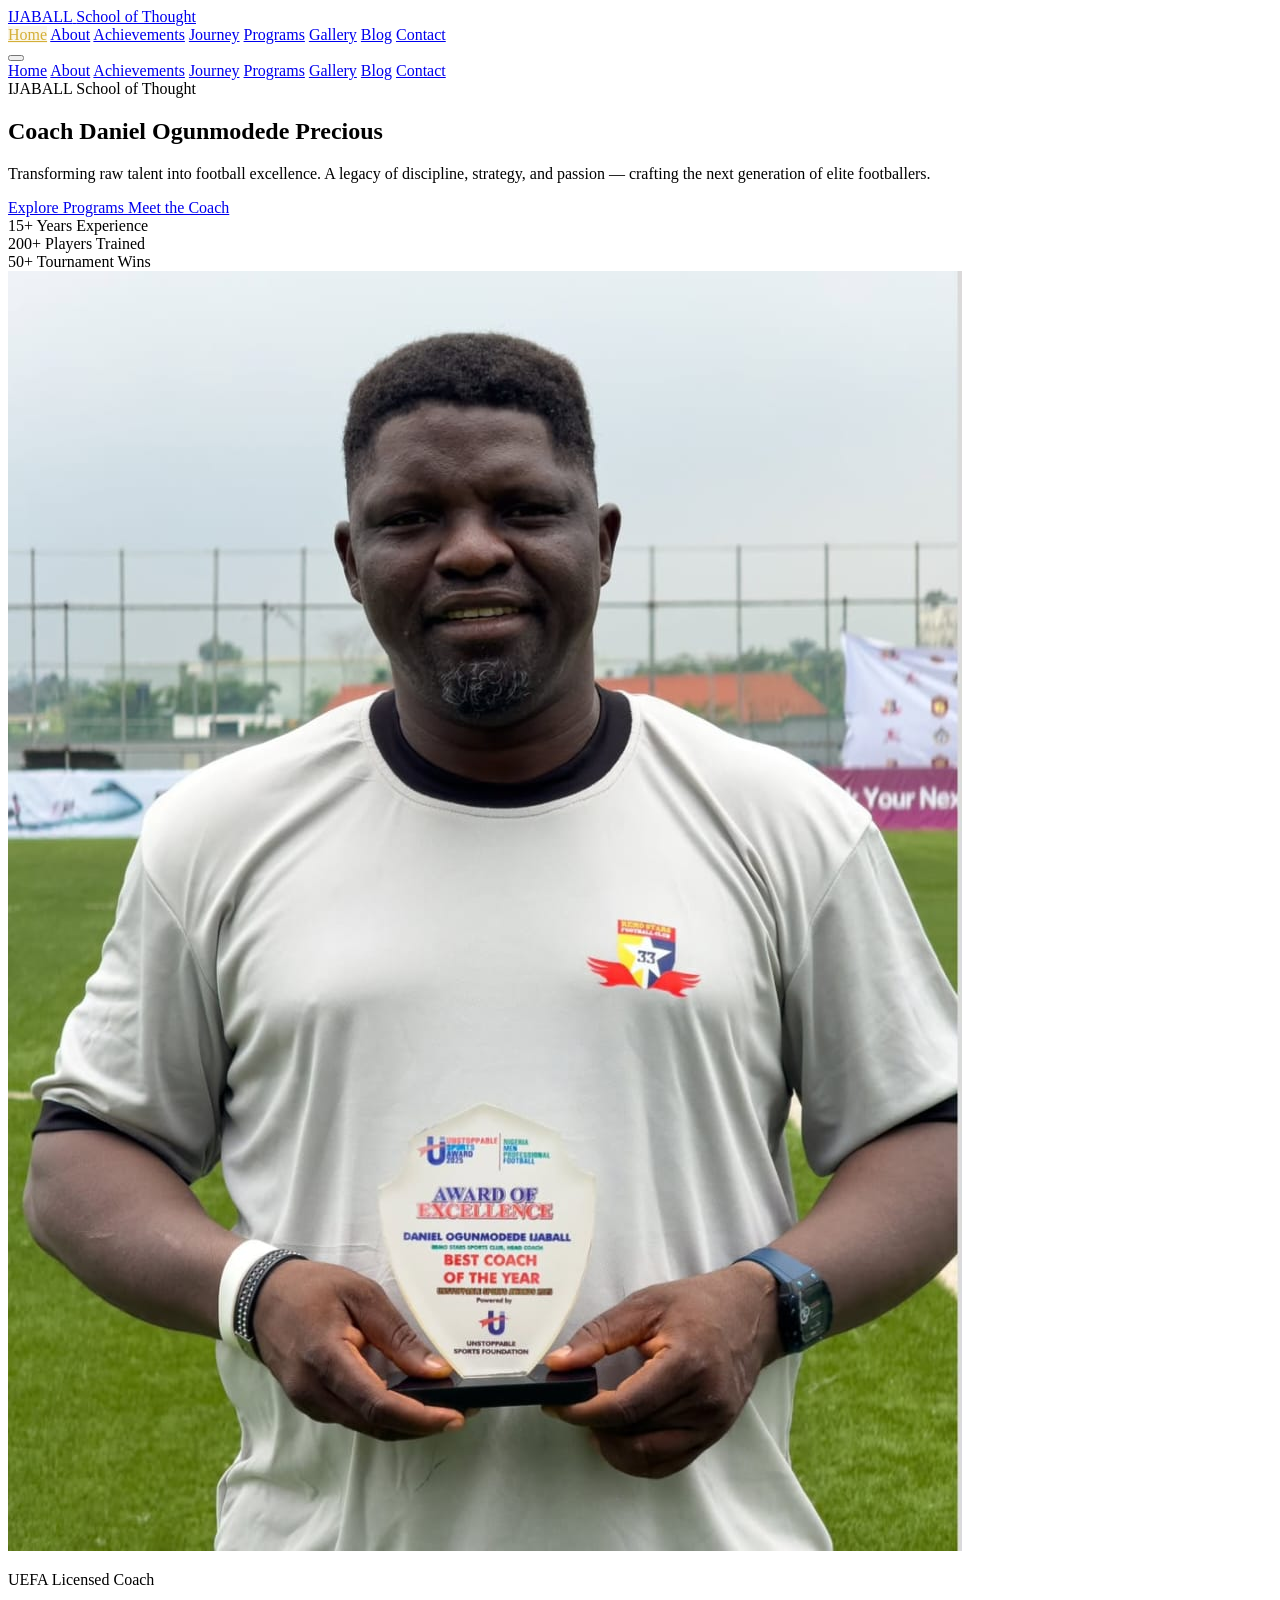
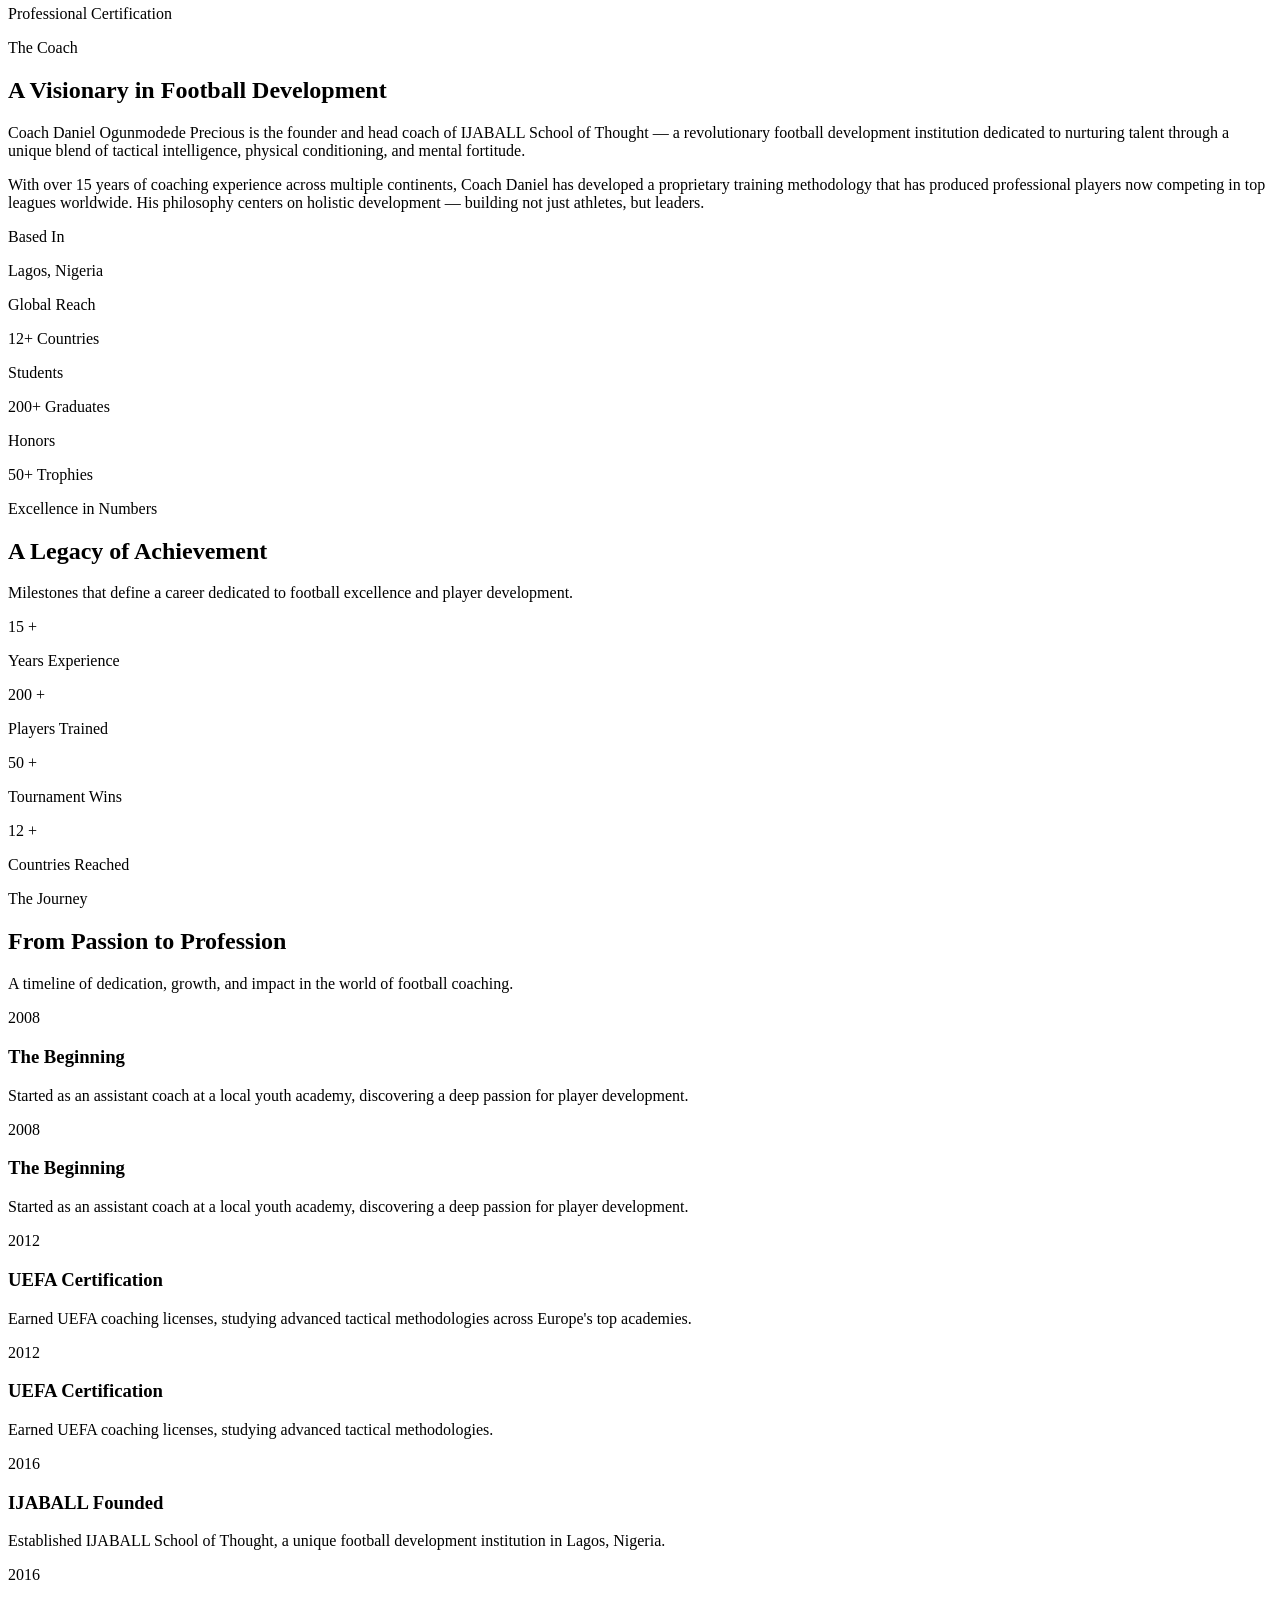
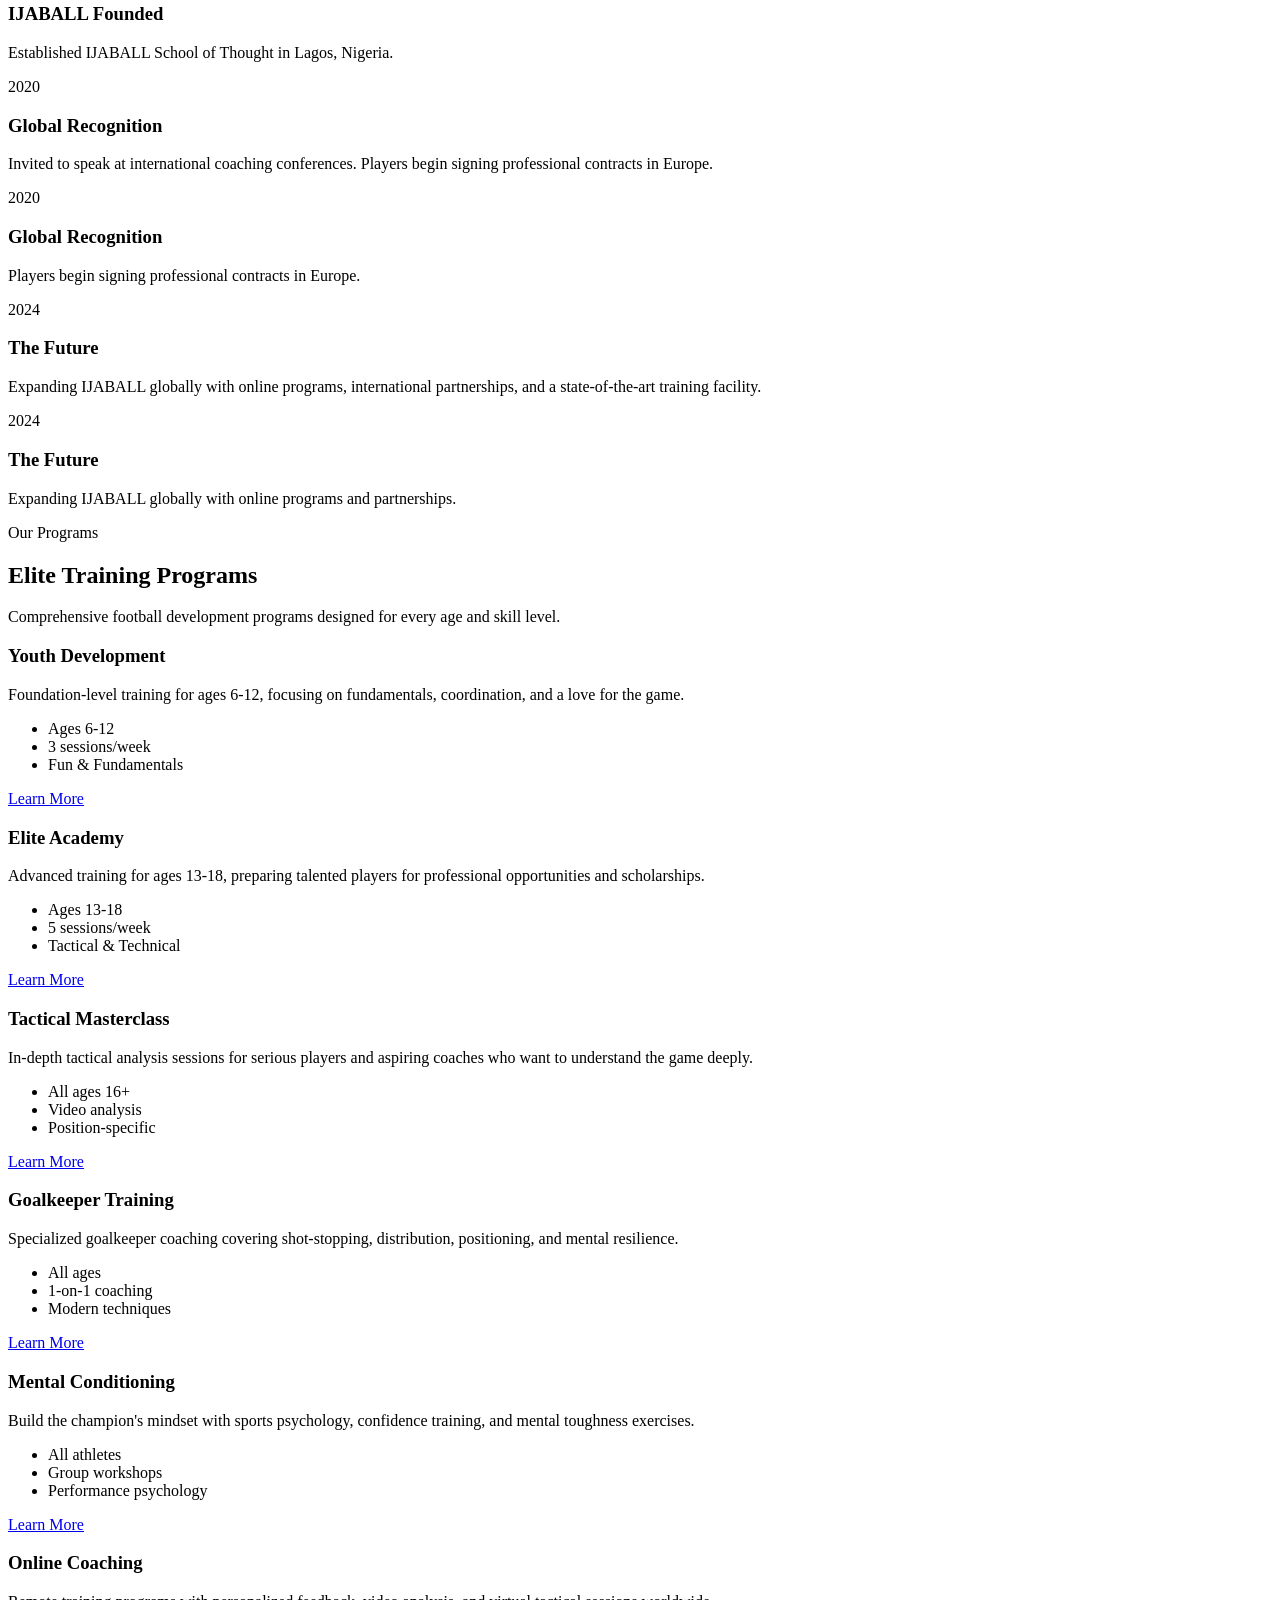
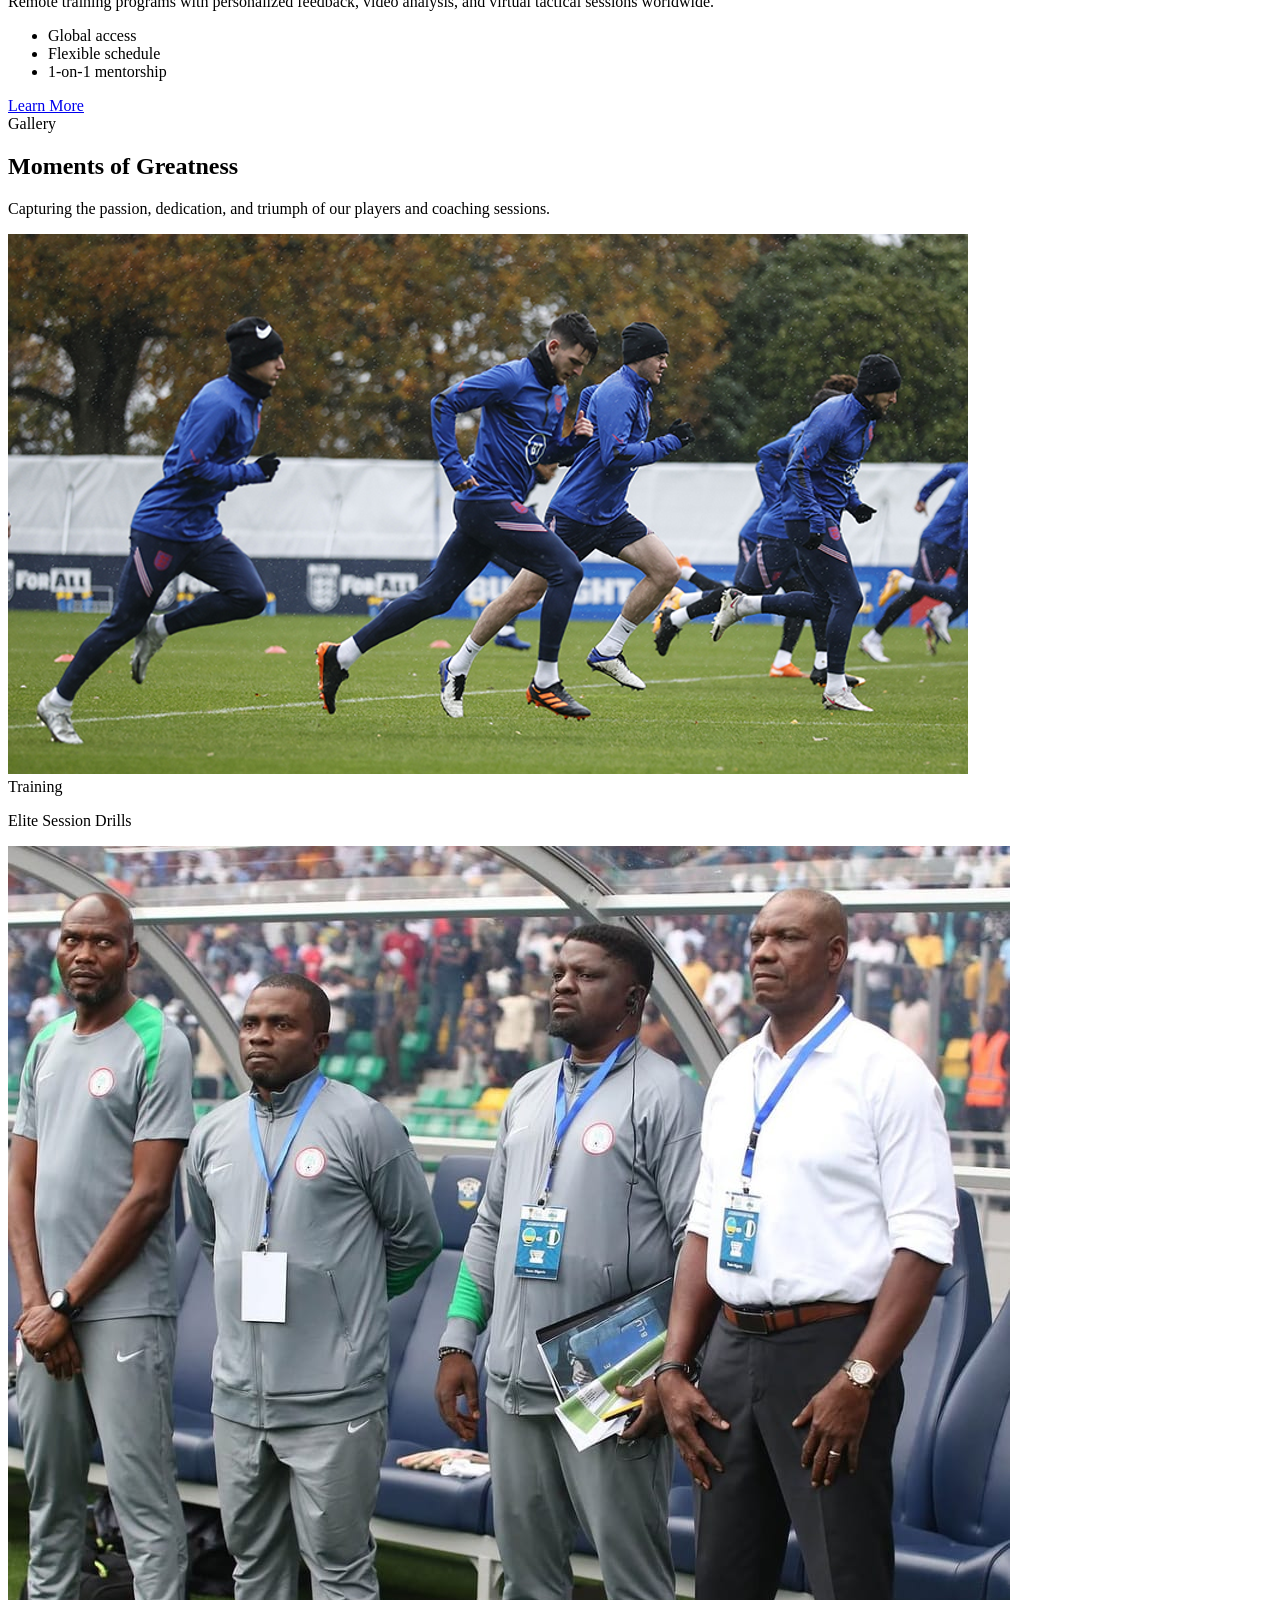
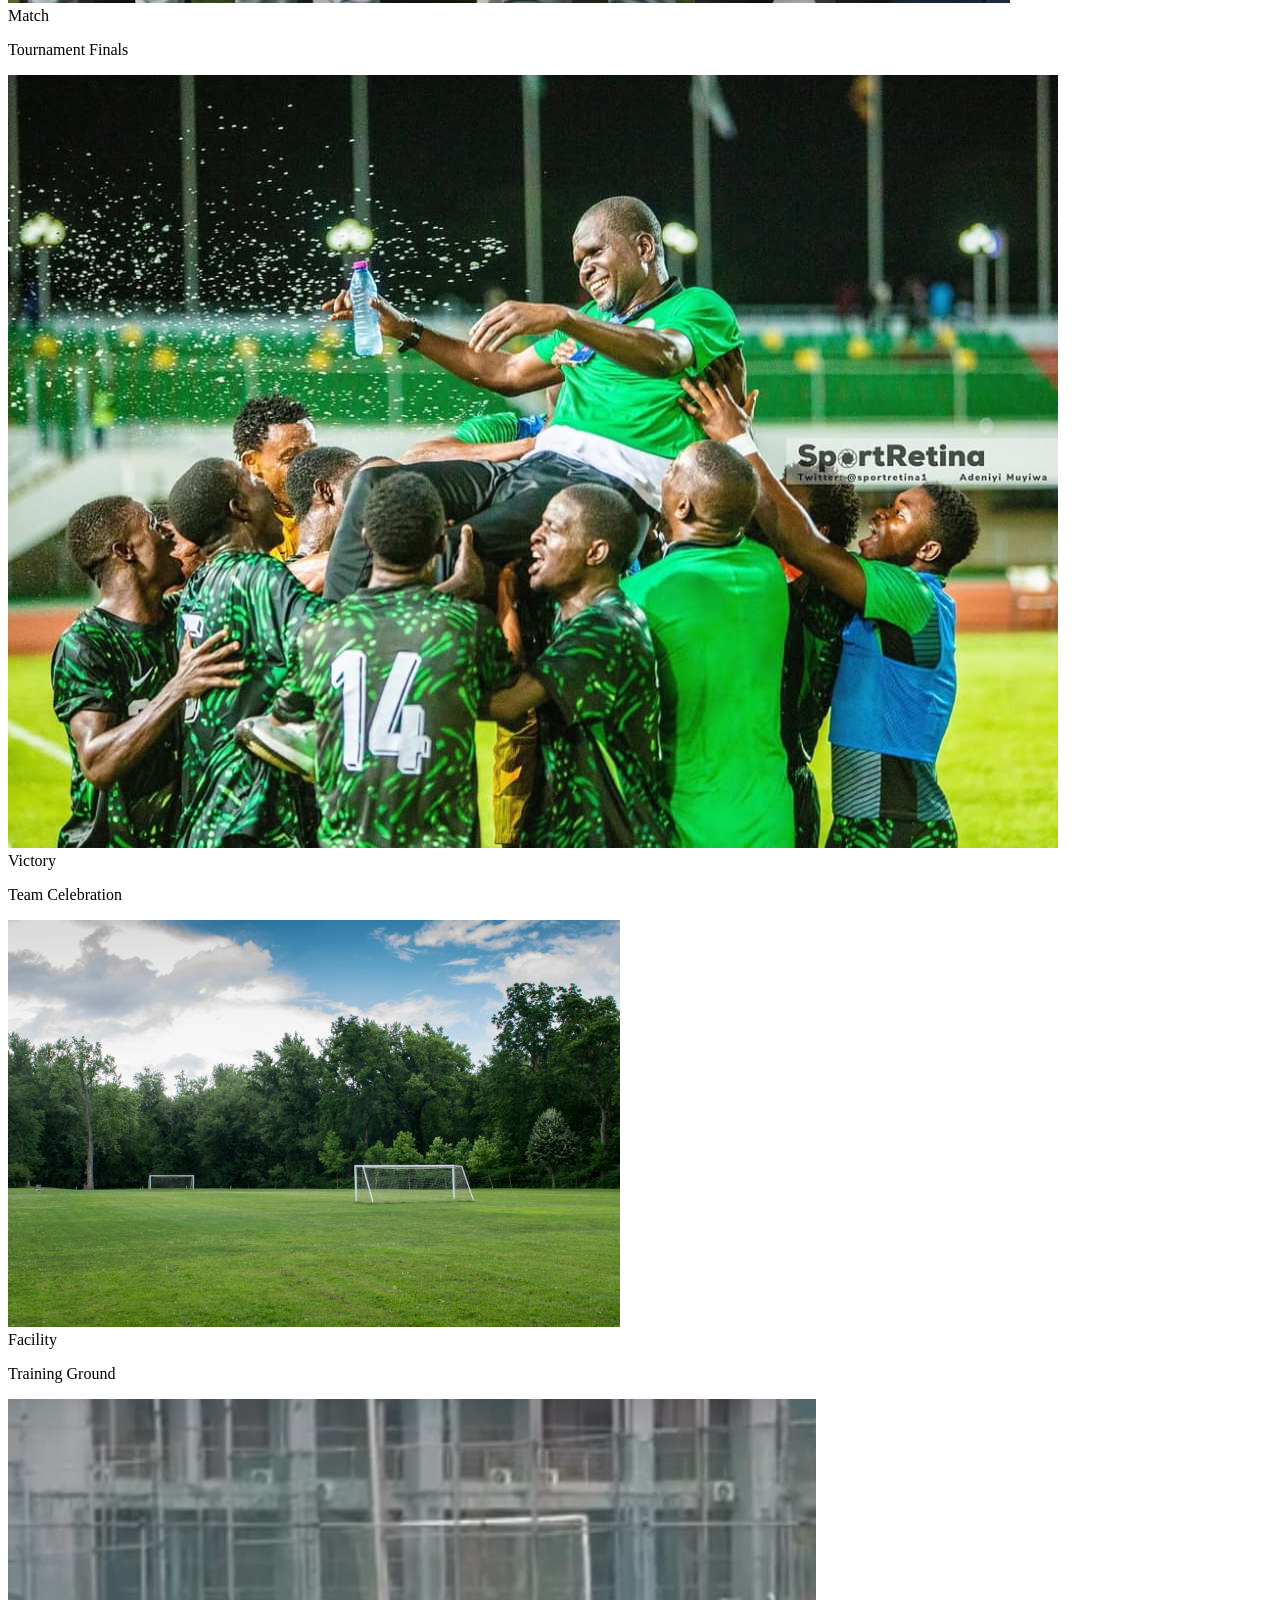
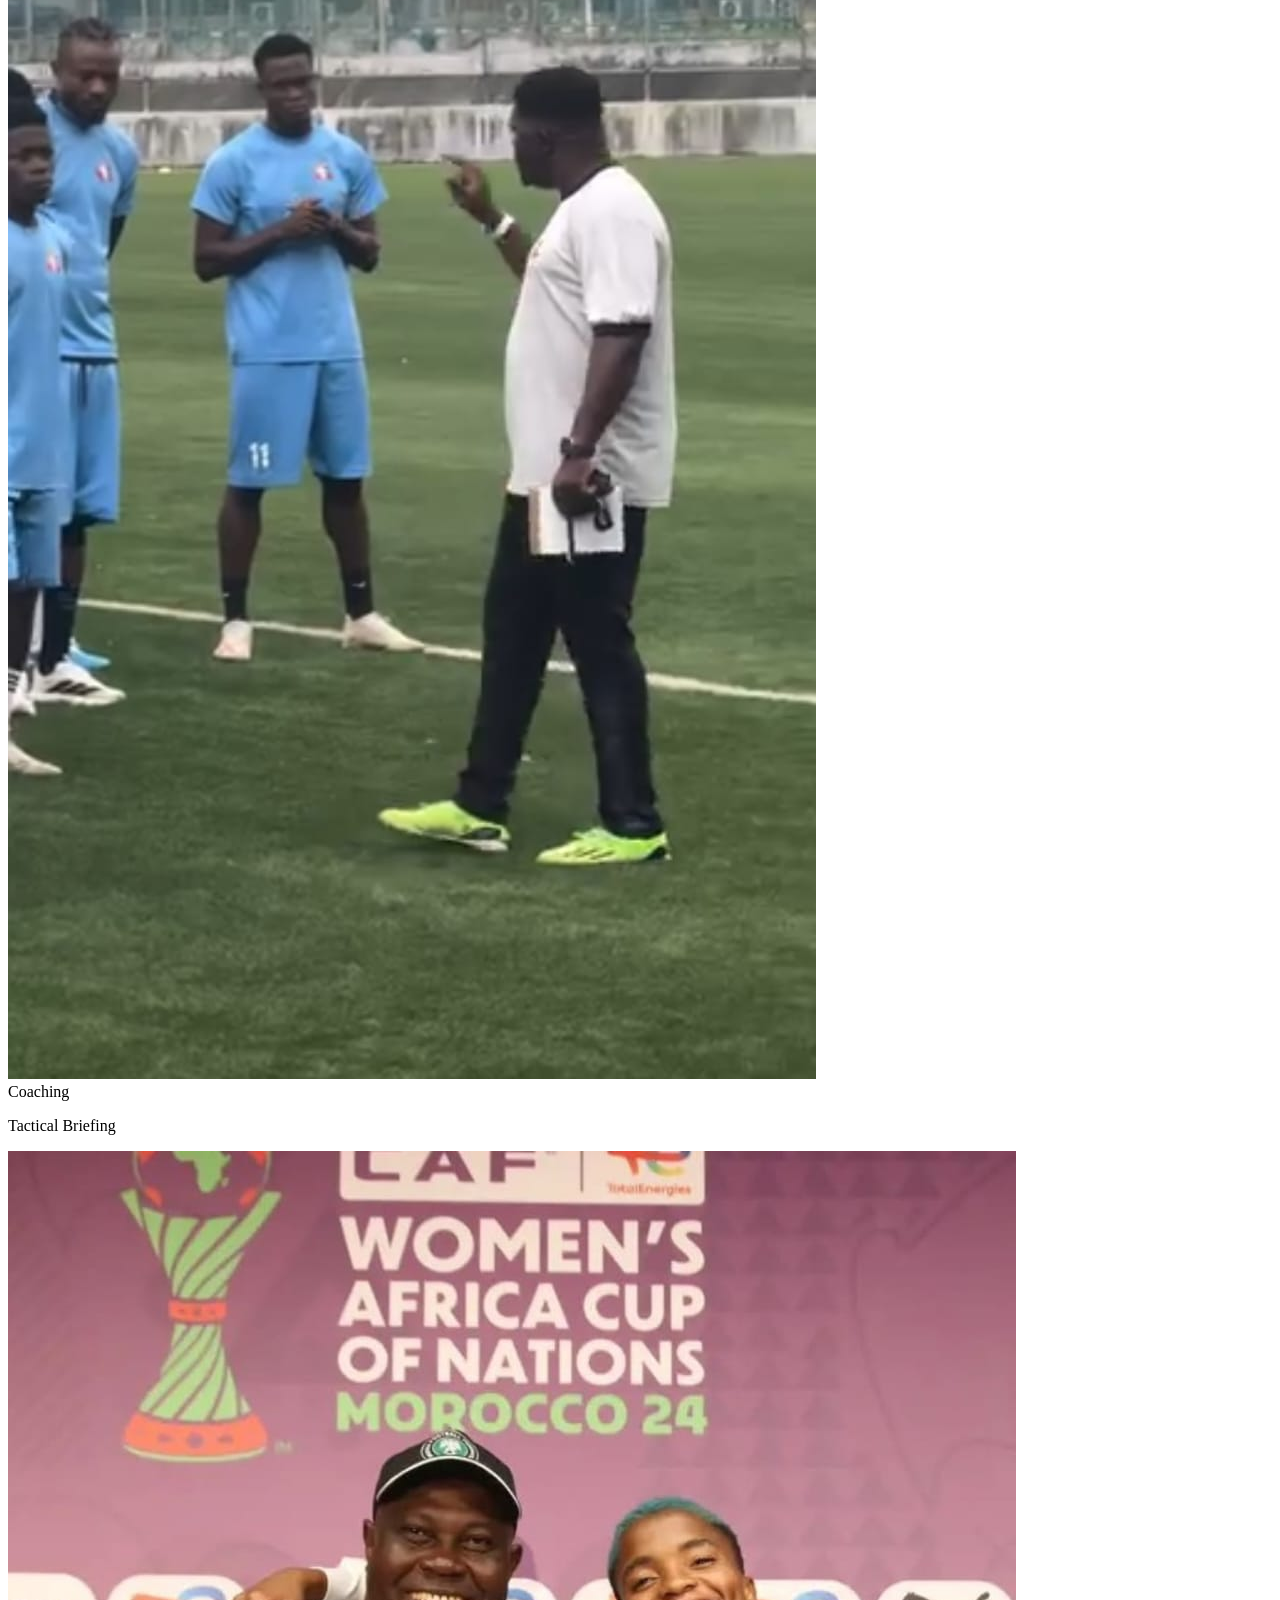
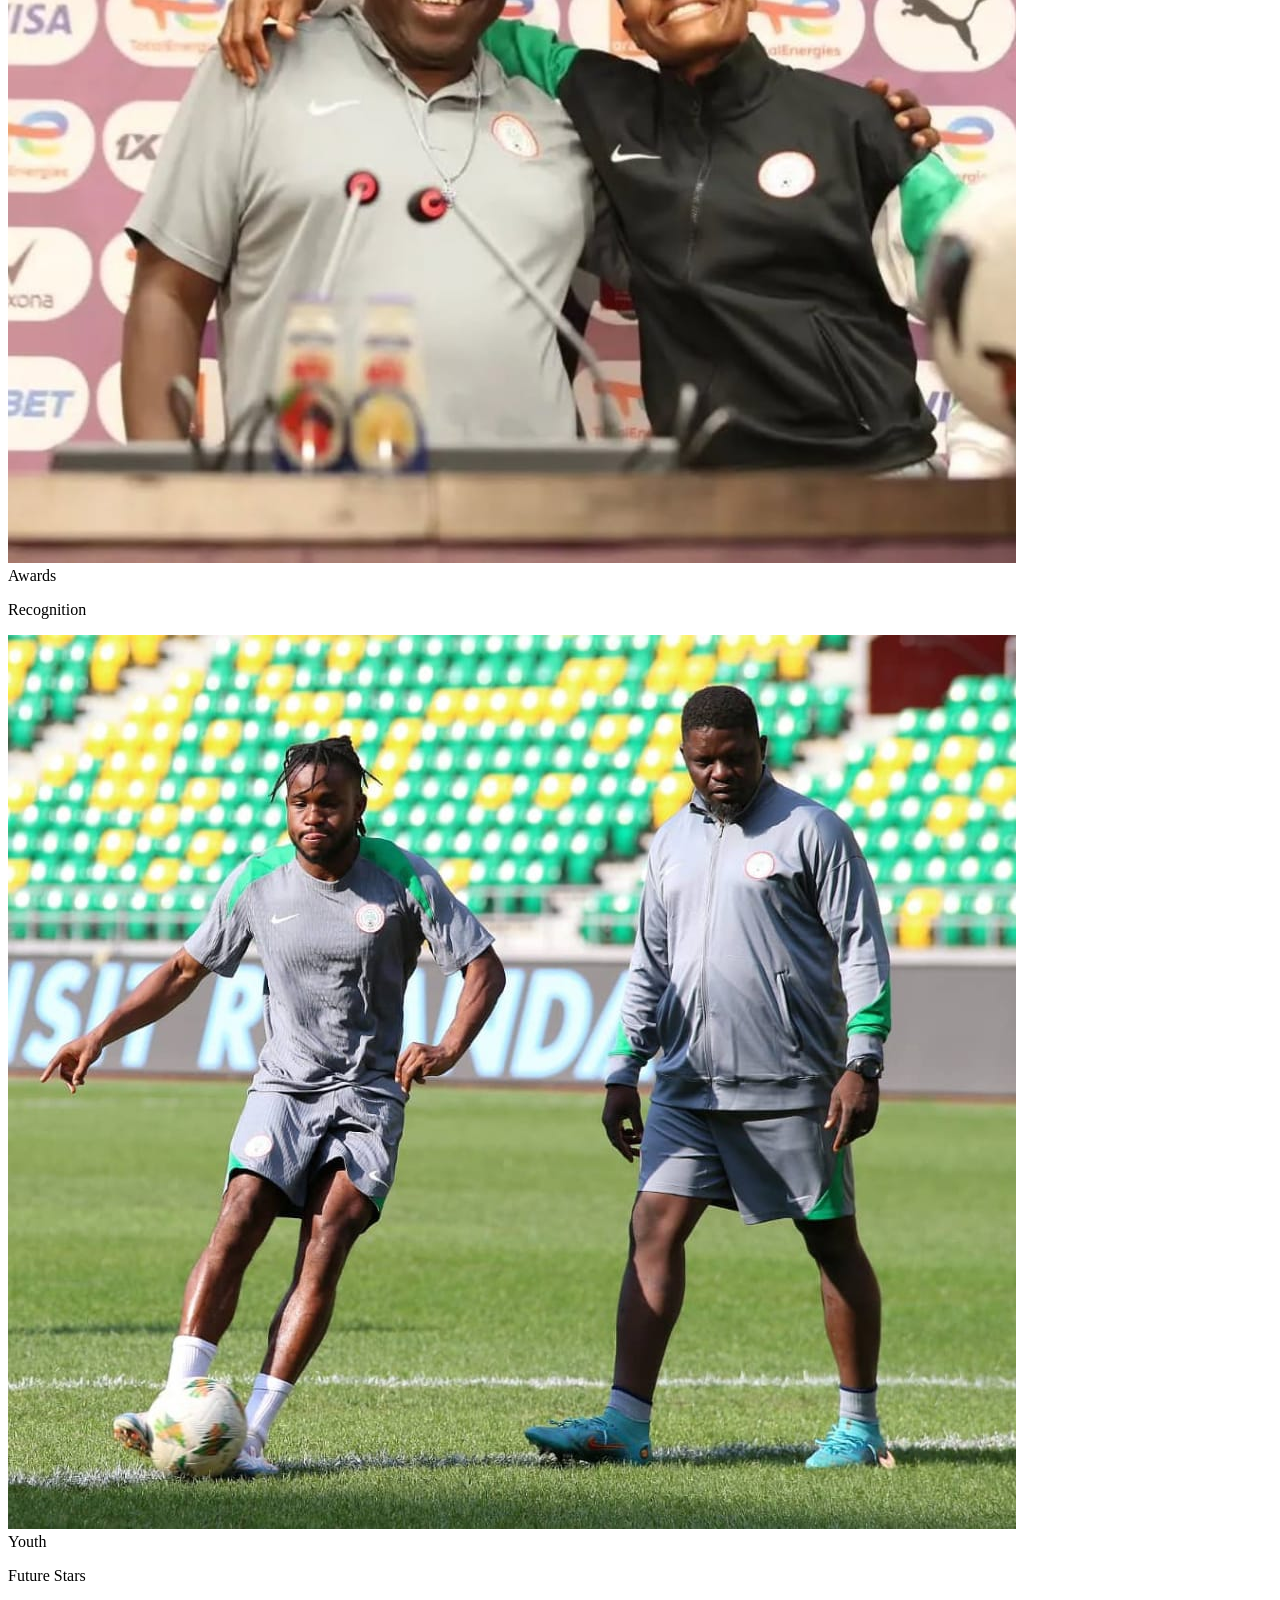
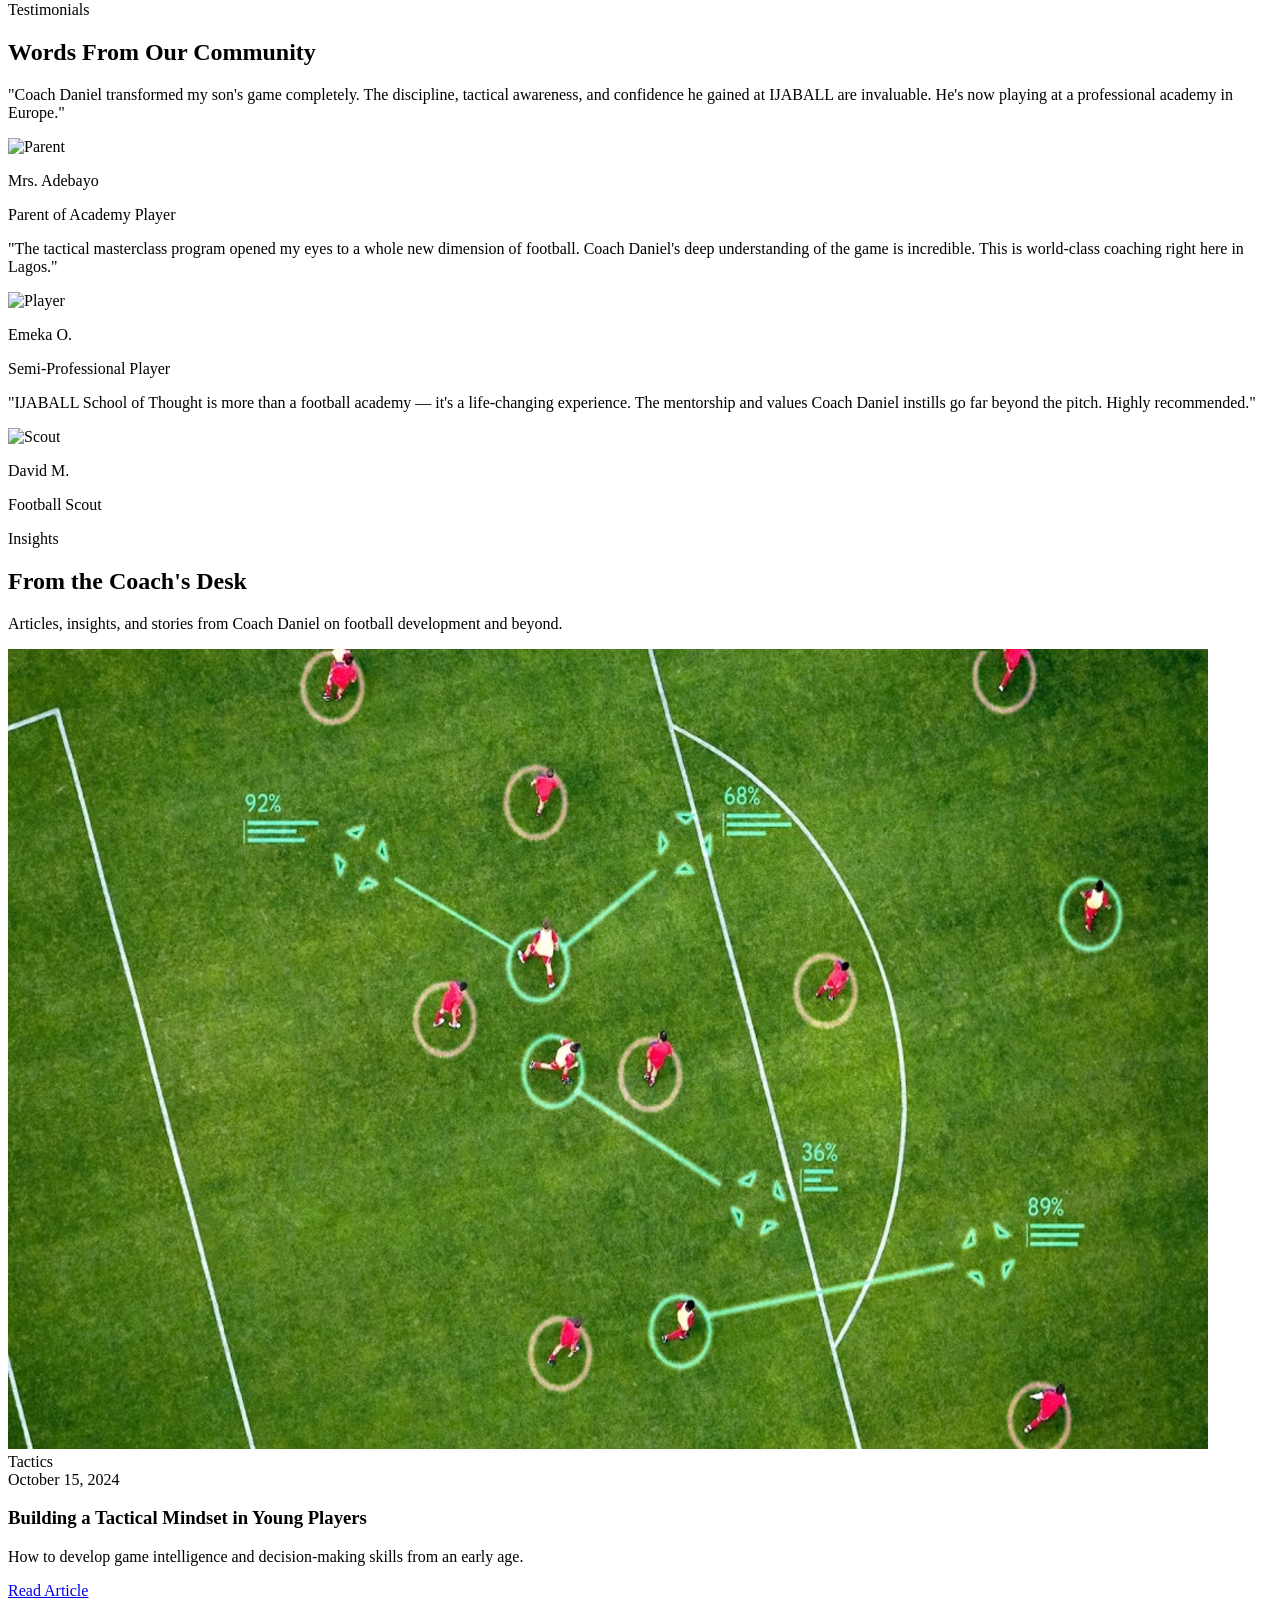
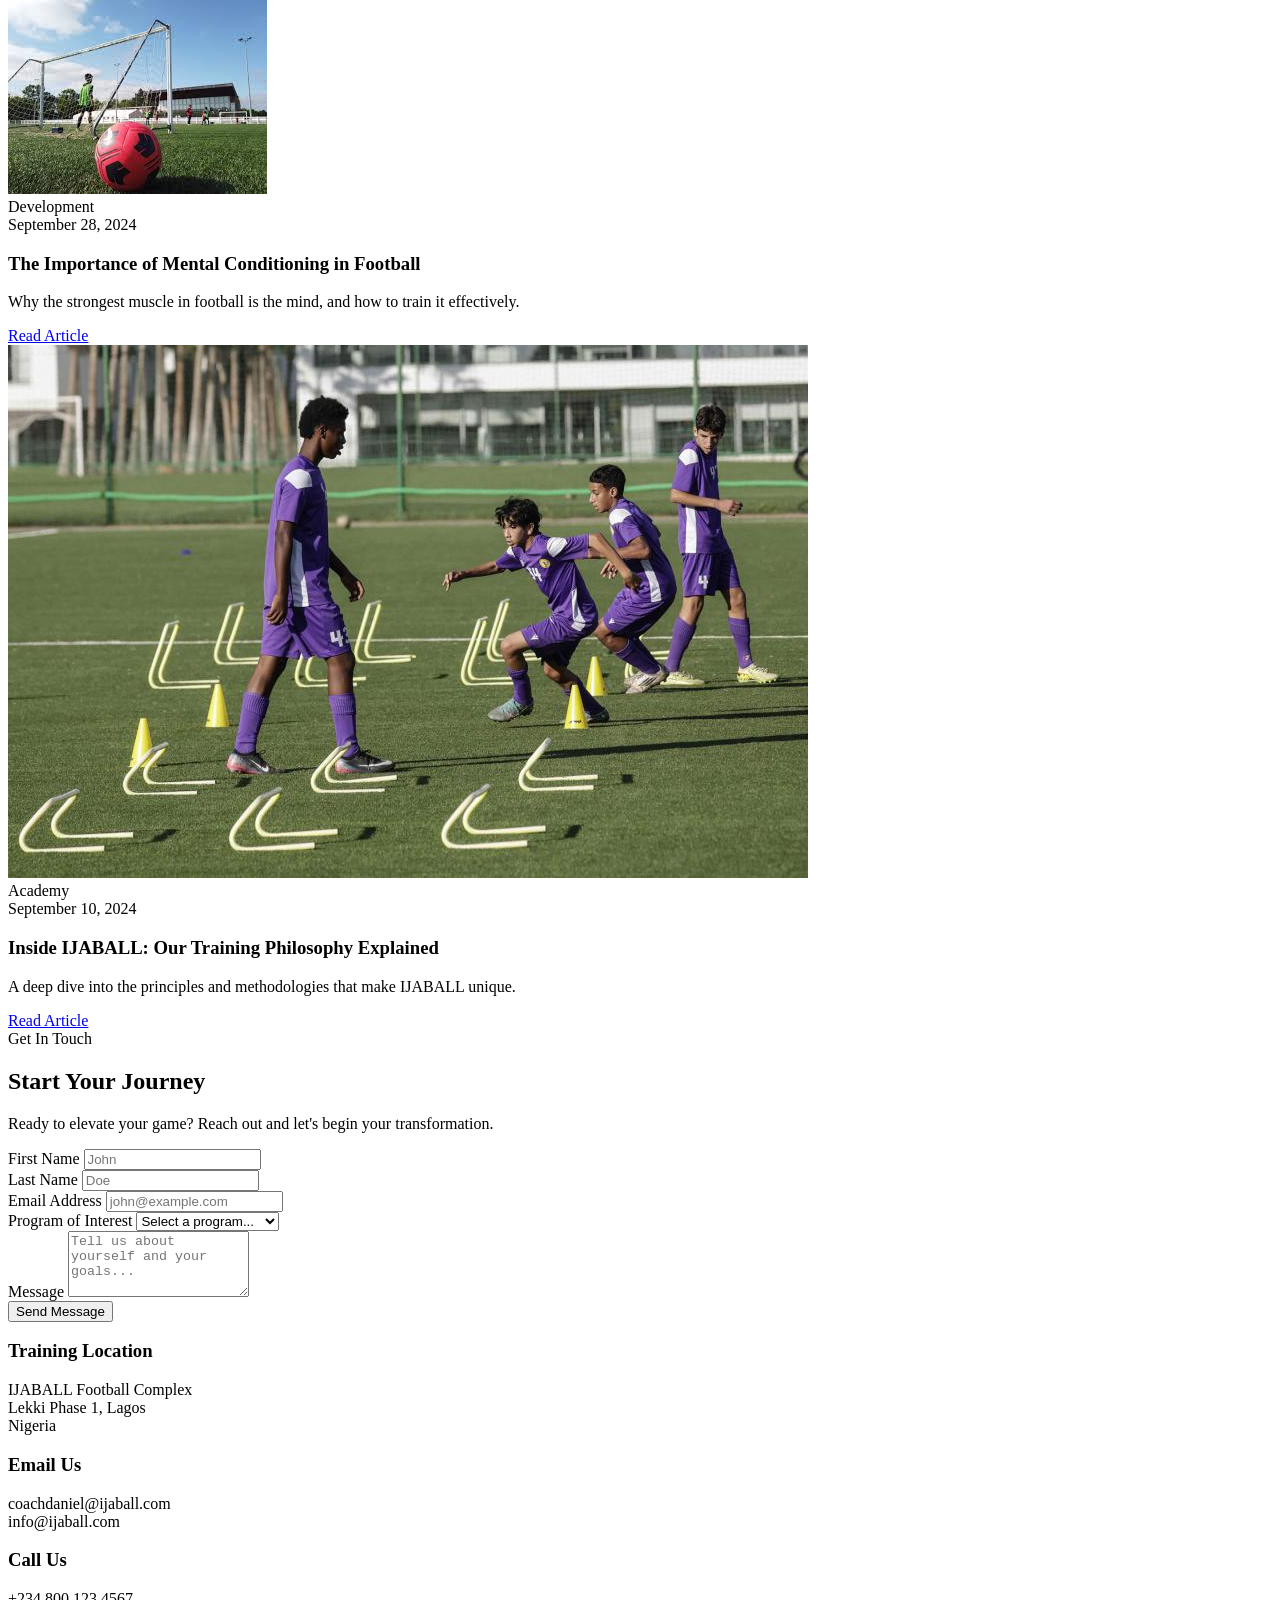
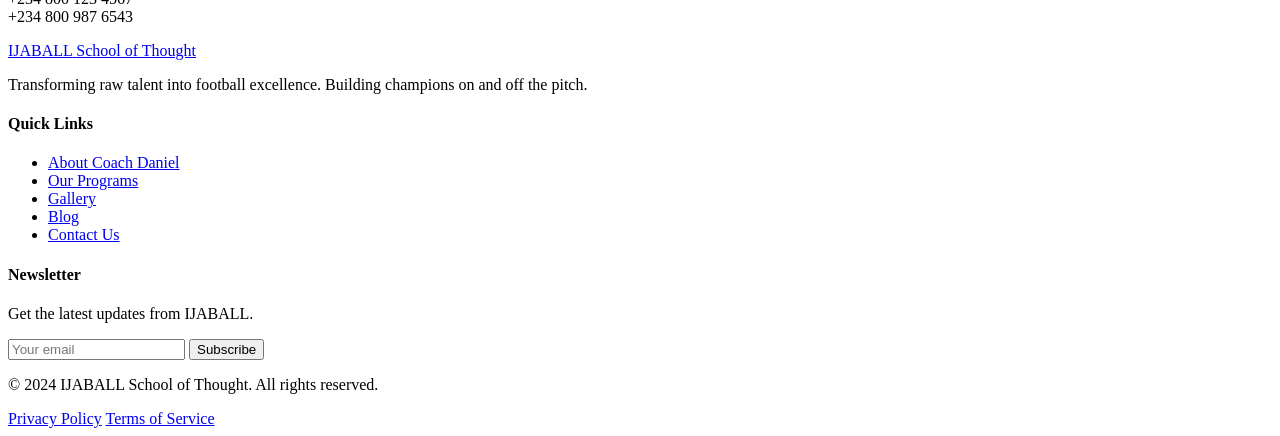
==== index.html @ 3d9184a2 "Initial commit" ====
<!DOCTYPE html>
<html lang="en" class="scroll-smooth">
<head>
    <meta charset="UTF-8">
    <meta name="viewport" content="width=device-width, initial-scale=1.0">
    <title>Coach Daniel Ogunmodede Precious | IJABALL School of Thought</title>
    <meta name="description" content="Premium football coaching by Coach Daniel Ogunmodede Precious. Join IJABALL School of Thought for world-class football development programs.">

    <!-- Google Fonts -->
    <link rel="preconnect" href="https://fonts.googleapis.com">
    <link rel="preconnect" href="https://fonts.gstatic.com" crossorigin>
    <link href="https://fonts.googleapis.com/css2?family=Inter:wght@300;400;500;600;700;800;900&family=Montserrat:wght@400;500;600;700;800;900&family=Playfair+Display:ital,wght@0,400;0,700;0,900;1,400&display=swap" rel="stylesheet">

    <!-- Tailwind CSS -->
    <script src="https://cdn.tailwindcss.com"></script>
    <script>
        tailwind.config = {
            theme: {
                extend: {
                    fontFamily: {
                        'sans': ['Inter', 'system-ui', 'sans-serif'],
                        'heading': ['Montserrat', 'sans-serif'],
                        'display': ['Playfair Display', 'serif'],
                    },
                    colors: {
                        'gold': '#D4AF37',
                        'gold-light': '#E8C84A',
                        'gold-dark': '#B8960C',
                        'emerald': {
                            450: '#34D399',
                        },
                    },
                }
            }
        }
    </script>

    <!-- Custom CSS -->
    <link rel="stylesheet" href="style.css">

    <!-- Lucide Icons -->
    <script src="https://unpkg.com/lucide@latest"></script>
</head>
<body class="bg-[#0a0a0a] text-white font-sans antialiased overflow-x-hidden">

    <!-- ==================== NAVIGATION ==================== -->
    <nav id="navbar" class="fixed top-0 left-0 right-0 z-50 transition-all duration-500 py-4 px-4 md:px-8">
        <div class="max-w-7xl mx-auto flex items-center justify-between">
            <!-- Logo -->
            <a href="#hero" class="flex items-center gap-3 group">
                <div class="w-10 h-10 bg-gradient-to-br from-[#D4AF37] to-[#B8960C] rounded-lg flex items-center justify-center transform group-hover:rotate-6 transition-transform duration-300 shadow-lg shadow-[#D4AF37]/20">
                    <i data-lucide="shield" class="w-6 h-6 text-[#0a0a0a]"></i>
                </div>
                <div>
                    <span class="font-heading font-extrabold text-lg md:text-xl tracking-tight text-white">IJABALL</span>
                    <span class="block text-[10px] md:text-xs text-[#D4AF37] font-medium tracking-widest uppercase -mt-1">School of Thought</span>
                </div>
            </a>

            <!-- Desktop Nav Links -->
            <div class="hidden lg:flex items-center gap-1">
                <a href="#hero" class="nav-link px-4 py-2 text-sm font-medium text-white/80 hover:text-[#D4AF37] transition-colors duration-300 rounded-full hover:bg-white/5">Home</a>
                <a href="#about" class="nav-link px-4 py-2 text-sm font-medium text-white/80 hover:text-[#D4AF37] transition-colors duration-300 rounded-full hover:bg-white/5">About</a>
                <a href="#achievements" class="nav-link px-4 py-2 text-sm font-medium text-white/80 hover:text-[#D4AF37] transition-colors duration-300 rounded-full hover:bg-white/5">Achievements</a>
                <a href="#journey" class="nav-link px-4 py-2 text-sm font-medium text-white/80 hover:text-[#D4AF37] transition-colors duration-300 rounded-full hover:bg-white/5">Journey</a>
                <a href="#programs" class="nav-link px-4 py-2 text-sm font-medium text-white/80 hover:text-[#D4AF37] transition-colors duration-300 rounded-full hover:bg-white/5">Programs</a>
                <a href="#gallery" class="nav-link px-4 py-2 text-sm font-medium text-white/80 hover:text-[#D4AF37] transition-colors duration-300 rounded-full hover:bg-white/5">Gallery</a>
                <a href="#blog" class="nav-link px-4 py-2 text-sm font-medium text-white/80 hover:text-[#D4AF37] transition-colors duration-300 rounded-full hover:bg-white/5">Blog</a>
                <a href="#contact" class="nav-link ml-2 px-6 py-2.5 text-sm font-bold bg-gradient-to-r from-[#D4AF37] to-[#B8960C] text-[#0a0a0a] rounded-full hover:shadow-lg hover:shadow-[#D4AF37]/30 transition-all duration-300 transform hover:-translate-y-0.5">Contact</a>
            </div>

            <!-- Mobile Menu Button -->
            <button id="mobileMenuBtn" class="lg:hidden relative z-50 w-10 h-10 flex items-center justify-center rounded-full bg-white/5 backdrop-blur-sm border border-white/10 hover:bg-white/10 transition-all duration-300">
                <i data-lucide="menu" id="menuIcon" class="w-5 h-5 text-white"></i>
                <i data-lucide="x" id="closeIcon" class="w-5 h-5 text-white hidden"></i>
            </button>
        </div>

        <!-- Mobile Menu Overlay -->
        <div id="mobileMenu" class="fixed inset-0 bg-[#0a0a0a]/98 backdrop-blur-2xl z-40 flex flex-col items-center justify-center gap-6 opacity-0 pointer-events-none transition-all duration-500">
            <a href="#hero" class="mobile-link text-2xl font-heading font-bold text-white/90 hover:text-[#D4AF37] transition-colors duration-300">Home</a>
            <a href="#about" class="mobile-link text-2xl font-heading font-bold text-white/90 hover:text-[#D4AF37] transition-colors duration-300">About</a>
            <a href="#achievements" class="mobile-link text-2xl font-heading font-bold text-white/90 hover:text-[#D4AF37] transition-colors duration-300">Achievements</a>
            <a href="#journey" class="mobile-link text-2xl font-heading font-bold text-white/90 hover:text-[#D4AF37] transition-colors duration-300">Journey</a>
            <a href="#programs" class="mobile-link text-2xl font-heading font-bold text-white/90 hover:text-[#D4AF37] transition-colors duration-300">Programs</a>
            <a href="#gallery" class="mobile-link text-2xl font-heading font-bold text-white/90 hover:text-[#D4AF37] transition-colors duration-300">Gallery</a>
            <a href="#blog" class="mobile-link text-2xl font-heading font-bold text-white/90 hover:text-[#D4AF37] transition-colors duration-300">Blog</a>
            <a href="#contact" class="mobile-link mt-4 px-8 py-3 text-xl font-heading font-bold bg-gradient-to-r from-[#D4AF37] to-[#B8960C] text-[#0a0a0a] rounded-full">Contact</a>
        </div>
    </nav>

    <!-- ==================== HERO SECTION ==================== -->
    <section id="hero" class="relative min-h-screen flex items-center justify-center overflow-hidden">
        <!-- Parallax Background -->
        <div id="heroBg" class="absolute inset-0 bg-cover bg-center bg-no-repeat" style="background-image: url('img/hero.jpg');">
            <div class="absolute inset-0 bg-gradient-to-b from-[#0a0a0a]/90 via-[#0a0a0a]/70 to-[#0a0a0a]"></div>
            <div class="absolute inset-0 bg-gradient-to-r from-[#059669]/10 via-transparent to-[#D4AF37]/10"></div>
        </div>

        <!-- Animated Particles / Floating shapes -->
        <div class="absolute inset-0 overflow-hidden pointer-events-none">
            <div class="absolute top-1/4 left-1/4 w-64 h-64 bg-[#059669]/5 rounded-full blur-3xl animate-pulse"></div>
            <div class="absolute bottom-1/4 right-1/4 w-96 h-96 bg-[#D4AF37]/5 rounded-full blur-3xl animate-pulse" style="animation-delay: 2s;"></div>
            <div class="absolute top-1/3 right-1/3 w-48 h-48 bg-white/3 rounded-full blur-2xl animate-pulse" style="animation-delay: 4s;"></div>
        </div>

        <!-- Hero Content -->
        <div class="relative z-10 max-w-7xl mx-auto px-4 md:px-8 text-center py-20">
            <!-- Badge -->
            <div class="fade-up inline-flex items-center gap-2 px-4 py-2 rounded-full bg-white/5 backdrop-blur-md border border-white/10 mb-8">
                <div class="w-2 h-2 rounded-full bg-[#10B981] animate-pulse"></div>
                <span class="text-xs md:text-sm font-medium text-white/80 tracking-widest uppercase">IJABALL School of Thought</span>
            </div>

            <!-- Main Heading -->
            <h1 class="fade-up stagger-1 font-heading font-extrabold text-5xl sm:text-6xl md:text-7xl lg:text-8xl leading-none tracking-tight mb-6">
                <span class="block text-white">Coach Daniel</span>
                <span class="block bg-gradient-to-r from-[#D4AF37] via-[#E8C84A] to-[#D4AF37] bg-clip-text text-transparent">Ogunmodede</span>
                <span class="block text-white text-3xl sm:text-4xl md:text-5xl lg:text-6xl mt-2">Precious</span>
            </h1>

            <!-- Tagline -->
            <p class="fade-up stagger-2 max-w-2xl mx-auto text-lg md:text-xl text-white/60 font-light leading-relaxed mb-10">
                Transforming raw talent into football excellence. A legacy of discipline, strategy, and passion — crafting the next generation of elite footballers.
            </p>

            <!-- CTA Buttons -->
            <div class="fade-up stagger-3 flex flex-col sm:flex-row items-center justify-center gap-4">
                <a href="#programs" class="group px-8 py-4 bg-gradient-to-r from-[#D4AF37] to-[#B8960C] text-[#0a0a0a] font-bold rounded-full text-lg transition-all duration-300 hover:shadow-2xl hover:shadow-[#D4AF37]/40 transform hover:-translate-y-1">
                    Explore Programs
                    <i data-lucide="arrow-right" class="inline-block w-5 h-5 ml-2 group-hover:translate-x-1 transition-transform"></i>
                </a>
                <a href="#about" class="group px-8 py-4 bg-white/5 backdrop-blur-sm border border-white/20 text-white font-semibold rounded-full text-lg transition-all duration-300 hover:bg-white/10 hover:border-[#D4AF37]/50 transform hover:-translate-y-1">
                    <i data-lucide="play-circle" class="inline-block w-5 h-5 mr-2"></i>
                    Meet the Coach
                </a>
            </div>

            <!-- Hero Stats -->
            <div class="fade-up stagger-4 grid grid-cols-3 gap-6 md:gap-12 max-w-2xl mx-auto mt-16 pt-8 border-t border-white/10">
                <div>
                    <span class="block text-3xl md:text-4xl font-heading font-extrabold text-[#D4AF37]">15+</span>
                    <span class="text-xs md:text-sm text-white/50 uppercase tracking-wider">Years Experience</span>
                </div>
                <div>
                    <span class="block text-3xl md:text-4xl font-heading font-extrabold text-[#10B981]">200+</span>
                    <span class="text-xs md:text-sm text-white/50 uppercase tracking-wider">Players Trained</span>
                </div>
                <div>
                    <span class="block text-3xl md:text-4xl font-heading font-extrabold text-[#D4AF37]">50+</span>
                    <span class="text-xs md:text-sm text-white/50 uppercase tracking-wider">Tournament Wins</span>
                </div>
            </div>
        </div>

        <!-- Scroll indicator -->
        <div class="absolute bottom-8 left-1/2 -translate-x-1/2 z-10 animate-bounce">
            <div class="w-6 h-10 rounded-full border-2 border-white/30 flex items-start justify-center p-1.5">
                <div class="w-1.5 h-3 rounded-full bg-[#D4AF37] animate-pulse"></div>
            </div>
        </div>
    </section>

    <!-- ==================== ABOUT / COACH PROFILE ==================== -->
    <section id="about" class="relative py-20 md:py-32 px-4 md:px-8">
        <div class="max-w-7xl mx-auto">
            <div class="grid md:grid-cols-2 gap-12 md:gap-16 items-center">
                <!-- Coach Image -->
                <div class="reveal relative">
                    <div class="relative rounded-3xl overflow-hidden aspect-[3/4] max-w-md mx-auto">
                        <img src="img/Coach.jpeg" alt="Coach Daniel Ogunmodede Precious" class="w-full h-full object-cover">
                        <div class="absolute inset-0 bg-gradient-to-t from-[#0a0a0a]/80 via-transparent to-transparent"></div>
                        <!-- Floating badge -->
                        <div class="absolute bottom-6 left-6 right-6 bg-white/10 backdrop-blur-xl border border-white/20 rounded-2xl p-4">
                            <div class="flex items-center gap-3">
                                <div class="w-12 h-12 rounded-full bg-gradient-to-br from-[#D4AF37] to-[#B8960C] flex items-center justify-center">
                                    <i data-lucide="award" class="w-6 h-6 text-[#0a0a0a]"></i>
                                </div>
                                <div>
                                    <p class="font-heading font-bold text-white text-sm">UEFA Licensed Coach</p>
                                    <p class="text-xs text-white/60">Professional Certification</p>
                                </div>
                            </div>
                        </div>
                    </div>
                    <!-- Decorative elements -->
                    <div class="absolute -top-6 -right-6 w-24 h-24 border-2 border-[#D4AF37]/30 rounded-2xl -z-10 hidden md:block"></div>
                    <div class="absolute -bottom-6 -left-6 w-32 h-32 bg-[#059669]/10 rounded-3xl -z-10 hidden md:block"></div>
                </div>

                <!-- Coach Info -->
                <div class="reveal">
                    <span class="inline-block text-[#10B981] text-sm font-semibold tracking-widest uppercase mb-4">The Coach</span>
                    <h2 class="font-heading font-extrabold text-4xl md:text-5xl lg:text-6xl leading-tight mb-6">
                        A Visionary in
                        <span class="bg-gradient-to-r from-[#D4AF37] to-[#E8C84A] bg-clip-text text-transparent">Football Development</span>
                    </h2>
                    <p class="text-white/60 text-lg leading-relaxed mb-6">
                        Coach Daniel Ogunmodede Precious is the founder and head coach of IJABALL School of Thought — a revolutionary football development institution dedicated to nurturing talent through a unique blend of tactical intelligence, physical conditioning, and mental fortitude.
                    </p>
                    <p class="text-white/60 text-lg leading-relaxed mb-8">
                        With over 15 years of coaching experience across multiple continents, Coach Daniel has developed a proprietary training methodology that has produced professional players now competing in top leagues worldwide. His philosophy centers on holistic development — building not just athletes, but leaders.
                    </p>

                    <!-- Quick Info Cards -->
                    <div class="grid grid-cols-2 gap-4">
                        <div class="bg-white/5 backdrop-blur-sm border border-white/10 rounded-xl p-4 hover:border-[#D4AF37]/40 transition-all duration-300">
                            <i data-lucide="map-pin" class="w-5 h-5 text-[#D4AF37] mb-2"></i>
                            <p class="text-xs text-white/50 uppercase tracking-wider">Based In</p>
                            <p class="font-semibold text-white">Lagos, Nigeria</p>
                        </div>
                        <div class="bg-white/5 backdrop-blur-sm border border-white/10 rounded-xl p-4 hover:border-[#10B981]/40 transition-all duration-300">
                            <i data-lucide="globe" class="w-5 h-5 text-[#10B981] mb-2"></i>
                            <p class="text-xs text-white/50 uppercase tracking-wider">Global Reach</p>
                            <p class="font-semibold text-white">12+ Countries</p>
                        </div>
                        <div class="bg-white/5 backdrop-blur-sm border border-white/10 rounded-xl p-4 hover:border-[#D4AF37]/40 transition-all duration-300">
                            <i data-lucide="users" class="w-5 h-5 text-[#D4AF37] mb-2"></i>
                            <p class="text-xs text-white/50 uppercase tracking-wider">Students</p>
                            <p class="font-semibold text-white">200+ Graduates</p>
                        </div>
                        <div class="bg-white/5 backdrop-blur-sm border border-white/10 rounded-xl p-4 hover:border-[#10B981]/40 transition-all duration-300">
                            <i data-lucide="trophy" class="w-5 h-5 text-[#10B981] mb-2"></i>
                            <p class="text-xs text-white/50 uppercase tracking-wider">Honors</p>
                            <p class="font-semibold text-white">50+ Trophies</p>
                        </div>
                    </div>
                </div>
            </div>
        </div>
    </section>

    <!-- ==================== ACHIEVEMENTS / STATS ==================== -->
    <section id="achievements" class="relative py-20 md:py-32 px-4 md:px-8 bg-[#0d0d0d]">
        <!-- Background pattern -->
        <div class="absolute inset-0 opacity-5">
            <div class="absolute inset-0" style="background-image: radial-gradient(circle, #D4AF37 1px, transparent 1px); background-size: 40px 40px;"></div>
        </div>

        <div class="relative max-w-7xl mx-auto">
            <div class="text-center mb-16 reveal">
                <span class="inline-block text-[#D4AF37] text-sm font-semibold tracking-widest uppercase mb-4">Excellence in Numbers</span>
                <h2 class="font-heading font-extrabold text-4xl md:text-5xl lg:text-6xl leading-tight mb-4">
                    A Legacy of
                    <span class="bg-gradient-to-r from-[#10B981] to-[#34D399] bg-clip-text text-transparent">Achievement</span>
                </h2>
                <p class="max-w-xl mx-auto text-white/50 text-lg">Milestones that define a career dedicated to football excellence and player development.</p>
            </div>

            <!-- Stats Grid -->
            <div class="grid grid-cols-2 md:grid-cols-4 gap-6 md:gap-8">
                <div class="reveal stat-card bg-white/5 backdrop-blur-sm border border-white/10 rounded-2xl p-6 md:p-8 text-center hover:border-[#D4AF37]/40 transition-all duration-500 hover:shadow-2xl hover:shadow-[#D4AF37]/10 group">
                    <div class="w-16 h-16 mx-auto mb-4 rounded-2xl bg-gradient-to-br from-[#D4AF37]/20 to-[#B8960C]/20 flex items-center justify-center group-hover:from-[#D4AF37]/30 group-hover:to-[#B8960C]/30 transition-all duration-500">
                        <i data-lucide="calendar-days" class="w-8 h-8 text-[#D4AF37]"></i>
                    </div>
                    <span class="counter block text-4xl md:text-5xl font-heading font-extrabold text-white mb-2" data-target="15">0</span>
                    <span class="text-[#D4AF37] text-2xl font-heading font-bold">+</span>
                    <p class="text-white/50 text-sm uppercase tracking-wider mt-1">Years Experience</p>
                </div>

                <div class="reveal stat-card bg-white/5 backdrop-blur-sm border border-white/10 rounded-2xl p-6 md:p-8 text-center hover:border-[#10B981]/40 transition-all duration-500 hover:shadow-2xl hover:shadow-[#10B981]/10 group">
                    <div class="w-16 h-16 mx-auto mb-4 rounded-2xl bg-gradient-to-br from-[#10B981]/20 to-[#059669]/20 flex items-center justify-center group-hover:from-[#10B981]/30 group-hover:to-[#059669]/30 transition-all duration-500">
                        <i data-lucide="users" class="w-8 h-8 text-[#10B981]"></i>
                    </div>
                    <span class="counter block text-4xl md:text-5xl font-heading font-extrabold text-white mb-2" data-target="200">0</span>
                    <span class="text-[#10B981] text-2xl font-heading font-bold">+</span>
                    <p class="text-white/50 text-sm uppercase tracking-wider mt-1">Players Trained</p>
                </div>

                <div class="reveal stat-card bg-white/5 backdrop-blur-sm border border-white/10 rounded-2xl p-6 md:p-8 text-center hover:border-[#D4AF37]/40 transition-all duration-500 hover:shadow-2xl hover:shadow-[#D4AF37]/10 group">
                    <div class="w-16 h-16 mx-auto mb-4 rounded-2xl bg-gradient-to-br from-[#D4AF37]/20 to-[#B8960C]/20 flex items-center justify-center group-hover:from-[#D4AF37]/30 group-hover:to-[#B8960C]/30 transition-all duration-500">
                        <i data-lucide="trophy" class="w-8 h-8 text-[#D4AF37]"></i>
                    </div>
                    <span class="counter block text-4xl md:text-5xl font-heading font-extrabold text-white mb-2" data-target="50">0</span>
                    <span class="text-[#D4AF37] text-2xl font-heading font-bold">+</span>
                    <p class="text-white/50 text-sm uppercase tracking-wider mt-1">Tournament Wins</p>
                </div>

                <div class="reveal stat-card bg-white/5 backdrop-blur-sm border border-white/10 rounded-2xl p-6 md:p-8 text-center hover:border-[#10B981]/40 transition-all duration-500 hover:shadow-2xl hover:shadow-[#10B981]/10 group">
                    <div class="w-16 h-16 mx-auto mb-4 rounded-2xl bg-gradient-to-br from-[#10B981]/20 to-[#059669]/20 flex items-center justify-center group-hover:from-[#10B981]/30 group-hover:to-[#059669]/30 transition-all duration-500">
                        <i data-lucide="globe" class="w-8 h-8 text-[#10B981]"></i>
                    </div>
                    <span class="counter block text-4xl md:text-5xl font-heading font-extrabold text-white mb-2" data-target="12">0</span>
                    <span class="text-[#10B981] text-2xl font-heading font-bold">+</span>
                    <p class="text-white/50 text-sm uppercase tracking-wider mt-1">Countries Reached</p>
                </div>
            </div>
        </div>
    </section>

    <!-- ==================== COACHING JOURNEY / TIMELINE ==================== -->
    <section id="journey" class="relative py-20 md:py-32 px-4 md:px-8">
        <div class="max-w-5xl mx-auto">
            <div class="text-center mb-16 reveal">
                <span class="inline-block text-[#10B981] text-sm font-semibold tracking-widest uppercase mb-4">The Journey</span>
                <h2 class="font-heading font-extrabold text-4xl md:text-5xl lg:text-6xl leading-tight mb-4">
                    From
                    <span class="bg-gradient-to-r from-[#D4AF37] to-[#E8C84A] bg-clip-text text-transparent">Passion</span>
                    to Profession
                </h2>
                <p class="max-w-xl mx-auto text-white/50 text-lg">A timeline of dedication, growth, and impact in the world of football coaching.</p>
            </div>

            <!-- Timeline -->
            <div class="relative">
                <!-- Center line -->
                <div class="absolute left-4 md:left-1/2 top-0 bottom-0 w-px bg-gradient-to-b from-[#D4AF37]/50 via-white/10 to-[#10B981]/50 transform md:-translate-x-px"></div>

                <!-- Timeline Items -->
                <div class="space-y-12">
                    <div class="reveal relative pl-12 md:pl-0">
                        <div class="md:flex md:items-center md:gap-8">
                            <div class="hidden md:block md:w-1/2 md:text-right md:pr-12">
                                <span class="text-[#D4AF37] font-heading font-bold text-lg">2008</span>
                                <h3 class="font-heading font-bold text-xl text-white mt-1">The Beginning</h3>
                                <p class="text-white/50 text-sm mt-2">Started as an assistant coach at a local youth academy, discovering a deep passion for player development.</p>
                            </div>
                            <div class="absolute left-1.5 md:left-1/2 w-5 h-5 rounded-full bg-[#D4AF37] border-4 border-[#0a0a0a] shadow-lg shadow-[#D4AF37]/30 transform -translate-x-1/2 z-10"></div>
                            <div class="md:w-1/2 md:pl-12">
                                <span class="md:hidden text-[#D4AF37] font-heading font-bold text-lg">2008</span>
                                <h3 class="md:hidden font-heading font-bold text-xl text-white mt-1">The Beginning</h3>
                                <p class="md:hidden text-white/50 text-sm mt-2">Started as an assistant coach at a local youth academy, discovering a deep passion for player development.</p>
                            </div>
                        </div>
                    </div>

                    <div class="reveal relative pl-12 md:pl-0">
                        <div class="md:flex md:items-center md:gap-8 md:flex-row-reverse">
                            <div class="hidden md:block md:w-1/2 md:pl-12">
                                <span class="text-[#10B981] font-heading font-bold text-lg">2012</span>
                                <h3 class="font-heading font-bold text-xl text-white mt-1">UEFA Certification</h3>
                                <p class="text-white/50 text-sm mt-2">Earned UEFA coaching licenses, studying advanced tactical methodologies across Europe's top academies.</p>
                            </div>
                            <div class="absolute left-1.5 md:left-1/2 w-5 h-5 rounded-full bg-[#10B981] border-4 border-[#0a0a0a] shadow-lg shadow-[#10B981]/30 transform -translate-x-1/2 z-10"></div>
                            <div class="md:w-1/2 md:text-right md:pr-12">
                                <span class="md:hidden text-[#10B981] font-heading font-bold text-lg">2012</span>
                                <h3 class="md:hidden font-heading font-bold text-xl text-white mt-1">UEFA Certification</h3>
                                <p class="md:hidden text-white/50 text-sm mt-2">Earned UEFA coaching licenses, studying advanced tactical methodologies.</p>
                            </div>
                        </div>
                    </div>

                    <div class="reveal relative pl-12 md:pl-0">
                        <div class="md:flex md:items-center md:gap-8">
                            <div class="hidden md:block md:w-1/2 md:text-right md:pr-12">
                                <span class="text-[#D4AF37] font-heading font-bold text-lg">2016</span>
                                <h3 class="font-heading font-bold text-xl text-white mt-1">IJABALL Founded</h3>
                                <p class="text-white/50 text-sm mt-2">Established IJABALL School of Thought, a unique football development institution in Lagos, Nigeria.</p>
                            </div>
                            <div class="absolute left-1.5 md:left-1/2 w-5 h-5 rounded-full bg-[#D4AF37] border-4 border-[#0a0a0a] shadow-lg shadow-[#D4AF37]/30 transform -translate-x-1/2 z-10"></div>
                            <div class="md:w-1/2 md:pl-12">
                                <span class="md:hidden text-[#D4AF37] font-heading font-bold text-lg">2016</span>
                                <h3 class="md:hidden font-heading font-bold text-xl text-white mt-1">IJABALL Founded</h3>
                                <p class="md:hidden text-white/50 text-sm mt-2">Established IJABALL School of Thought in Lagos, Nigeria.</p>
                            </div>
                        </div>
                    </div>

                    <div class="reveal relative pl-12 md:pl-0">
                        <div class="md:flex md:items-center md:gap-8 md:flex-row-reverse">
                            <div class="hidden md:block md:w-1/2 md:pl-12">
                                <span class="text-[#10B981] font-heading font-bold text-lg">2020</span>
                                <h3 class="font-heading font-bold text-xl text-white mt-1">Global Recognition</h3>
                                <p class="text-white/50 text-sm mt-2">Invited to speak at international coaching conferences. Players begin signing professional contracts in Europe.</p>
                            </div>
                            <div class="absolute left-1.5 md:left-1/2 w-5 h-5 rounded-full bg-[#10B981] border-4 border-[#0a0a0a] shadow-lg shadow-[#10B981]/30 transform -translate-x-1/2 z-10"></div>
                            <div class="md:w-1/2 md:text-right md:pr-12">
                                <span class="md:hidden text-[#10B981] font-heading font-bold text-lg">2020</span>
                                <h3 class="md:hidden font-heading font-bold text-xl text-white mt-1">Global Recognition</h3>
                                <p class="md:hidden text-white/50 text-sm mt-2">Players begin signing professional contracts in Europe.</p>
                            </div>
                        </div>
                    </div>

                    <div class="reveal relative pl-12 md:pl-0">
                        <div class="md:flex md:items-center md:gap-8">
                            <div class="hidden md:block md:w-1/2 md:text-right md:pr-12">
                                <span class="text-[#D4AF37] font-heading font-bold text-lg">2024</span>
                                <h3 class="font-heading font-bold text-xl text-white mt-1">The Future</h3>
                                <p class="text-white/50 text-sm mt-2">Expanding IJABALL globally with online programs, international partnerships, and a state-of-the-art training facility.</p>
                            </div>
                            <div class="absolute left-1.5 md:left-1/2 w-5 h-5 rounded-full bg-gradient-to-br from-[#D4AF37] to-[#10B981] border-4 border-[#0a0a0a] shadow-lg shadow-[#D4AF37]/30 transform -translate-x-1/2 z-10"></div>
                            <div class="md:w-1/2 md:pl-12">
                                <span class="md:hidden text-[#D4AF37] font-heading font-bold text-lg">2024</span>
                                <h3 class="md:hidden font-heading font-bold text-xl text-white mt-1">The Future</h3>
                                <p class="md:hidden text-white/50 text-sm mt-2">Expanding IJABALL globally with online programs and partnerships.</p>
                            </div>
                        </div>
                    </div>
                </div>
            </div>
        </div>
    </section>

    <!-- ==================== FOOTBALL PROGRAMS ==================== -->
    <section id="programs" class="relative py-20 md:py-32 px-4 md:px-8 bg-[#0d0d0d]">
        <div class="max-w-7xl mx-auto">
            <div class="text-center mb-16 reveal">
                <span class="inline-block text-[#D4AF37] text-sm font-semibold tracking-widest uppercase mb-4">Our Programs</span>
                <h2 class="font-heading font-extrabold text-4xl md:text-5xl lg:text-6xl leading-tight mb-4">
                    Elite
                    <span class="bg-gradient-to-r from-[#10B981] to-[#34D399] bg-clip-text text-transparent">Training Programs</span>
                </h2>
                <p class="max-w-xl mx-auto text-white/50 text-lg">Comprehensive football development programs designed for every age and skill level.</p>
            </div>

            <div class="grid md:grid-cols-2 lg:grid-cols-3 gap-6 md:gap-8">
                <!-- Program 1 -->
                <div class="reveal program-card group bg-white/5 backdrop-blur-sm border border-white/10 rounded-3xl p-6 md:p-8 transition-all duration-500 hover:border-[#D4AF37]/40 hover:shadow-2xl hover:shadow-[#D4AF37]/10 hover:-translate-y-2">
                    <div class="w-14 h-14 rounded-2xl bg-gradient-to-br from-[#D4AF37]/20 to-[#B8960C]/20 flex items-center justify-center mb-6 group-hover:from-[#D4AF37]/30 group-hover:to-[#B8960C]/30 transition-all duration-500">
                        <i data-lucide="baby" class="w-7 h-7 text-[#D4AF37]"></i>
                    </div>
                    <h3 class="font-heading font-bold text-xl text-white mb-3">Youth Development</h3>
                    <p class="text-white/50 text-sm leading-relaxed mb-4">Foundation-level training for ages 6-12, focusing on fundamentals, coordination, and a love for the game.</p>
                    <ul class="space-y-2 mb-6">
                        <li class="flex items-center gap-2 text-sm text-white/60"><i data-lucide="check-circle" class="w-4 h-4 text-[#10B981]"></i> Ages 6-12</li>
                        <li class="flex items-center gap-2 text-sm text-white/60"><i data-lucide="check-circle" class="w-4 h-4 text-[#10B981]"></i> 3 sessions/week</li>
                        <li class="flex items-center gap-2 text-sm text-white/60"><i data-lucide="check-circle" class="w-4 h-4 text-[#10B981]"></i> Fun & Fundamentals</li>
                    </ul>
                    <a href="#contact" class="inline-flex items-center gap-2 text-[#D4AF37] font-semibold text-sm group-hover:gap-3 transition-all">
                        Learn More <i data-lucide="arrow-right" class="w-4 h-4"></i>
                    </a>
                </div>

                <!-- Program 2 -->
                <div class="reveal program-card group bg-white/5 backdrop-blur-sm border border-white/10 rounded-3xl p-6 md:p-8 transition-all duration-500 hover:border-[#10B981]/40 hover:shadow-2xl hover:shadow-[#10B981]/10 hover:-translate-y-2">
                    <div class="w-14 h-14 rounded-2xl bg-gradient-to-br from-[#10B981]/20 to-[#059669]/20 flex items-center justify-center mb-6 group-hover:from-[#10B981]/30 group-hover:to-[#059669]/30 transition-all duration-500">
                        <i data-lucide="zap" class="w-7 h-7 text-[#10B981]"></i>
                    </div>
                    <h3 class="font-heading font-bold text-xl text-white mb-3">Elite Academy</h3>
                    <p class="text-white/50 text-sm leading-relaxed mb-4">Advanced training for ages 13-18, preparing talented players for professional opportunities and scholarships.</p>
                    <ul class="space-y-2 mb-6">
                        <li class="flex items-center gap-2 text-sm text-white/60"><i data-lucide="check-circle" class="w-4 h-4 text-[#10B981]"></i> Ages 13-18</li>
                        <li class="flex items-center gap-2 text-sm text-white/60"><i data-lucide="check-circle" class="w-4 h-4 text-[#10B981]"></i> 5 sessions/week</li>
                        <li class="flex items-center gap-2 text-sm text-white/60"><i data-lucide="check-circle" class="w-4 h-4 text-[#10B981]"></i> Tactical & Technical</li>
                    </ul>
                    <a href="#contact" class="inline-flex items-center gap-2 text-[#10B981] font-semibold text-sm group-hover:gap-3 transition-all">
                        Learn More <i data-lucide="arrow-right" class="w-4 h-4"></i>
                    </a>
                </div>

                <!-- Program 3 -->
                <div class="reveal program-card group bg-white/5 backdrop-blur-sm border border-white/10 rounded-3xl p-6 md:p-8 transition-all duration-500 hover:border-[#D4AF37]/40 hover:shadow-2xl hover:shadow-[#D4AF37]/10 hover:-translate-y-2">
                    <div class="w-14 h-14 rounded-2xl bg-gradient-to-br from-[#D4AF37]/20 to-[#B8960C]/20 flex items-center justify-center mb-6 group-hover:from-[#D4AF37]/30 group-hover:to-[#B8960C]/30 transition-all duration-500">
                        <i data-lucide="target" class="w-7 h-7 text-[#D4AF37]"></i>
                    </div>
                    <h3 class="font-heading font-bold text-xl text-white mb-3">Tactical Masterclass</h3>
                    <p class="text-white/50 text-sm leading-relaxed mb-4">In-depth tactical analysis sessions for serious players and aspiring coaches who want to understand the game deeply.</p>
                    <ul class="space-y-2 mb-6">
                        <li class="flex items-center gap-2 text-sm text-white/60"><i data-lucide="check-circle" class="w-4 h-4 text-[#10B981]"></i> All ages 16+</li>
                        <li class="flex items-center gap-2 text-sm text-white/60"><i data-lucide="check-circle" class="w-4 h-4 text-[#10B981]"></i> Video analysis</li>
                        <li class="flex items-center gap-2 text-sm text-white/60"><i data-lucide="check-circle" class="w-4 h-4 text-[#10B981]"></i> Position-specific</li>
                    </ul>
                    <a href="#contact" class="inline-flex items-center gap-2 text-[#D4AF37] font-semibold text-sm group-hover:gap-3 transition-all">
                        Learn More <i data-lucide="arrow-right" class="w-4 h-4"></i>
                    </a>
                </div>

                <!-- Program 4 -->
                <div class="reveal program-card group bg-white/5 backdrop-blur-sm border border-white/10 rounded-3xl p-6 md:p-8 transition-all duration-500 hover:border-[#10B981]/40 hover:shadow-2xl hover:shadow-[#10B981]/10 hover:-translate-y-2">
                    <div class="w-14 h-14 rounded-2xl bg-gradient-to-br from-[#10B981]/20 to-[#059669]/20 flex items-center justify-center mb-6 group-hover:from-[#10B981]/30 group-hover:to-[#059669]/30 transition-all duration-500">
                        <i data-lucide="hand" class="w-7 h-7 text-[#10B981]"></i>
                    </div>
                    <h3 class="font-heading font-bold text-xl text-white mb-3">Goalkeeper Training</h3>
                    <p class="text-white/50 text-sm leading-relaxed mb-4">Specialized goalkeeper coaching covering shot-stopping, distribution, positioning, and mental resilience.</p>
                    <ul class="space-y-2 mb-6">
                        <li class="flex items-center gap-2 text-sm text-white/60"><i data-lucide="check-circle" class="w-4 h-4 text-[#10B981]"></i> All ages</li>
                        <li class="flex items-center gap-2 text-sm text-white/60"><i data-lucide="check-circle" class="w-4 h-4 text-[#10B981]"></i> 1-on-1 coaching</li>
                        <li class="flex items-center gap-2 text-sm text-white/60"><i data-lucide="check-circle" class="w-4 h-4 text-[#10B981]"></i> Modern techniques</li>
                    </ul>
                    <a href="#contact" class="inline-flex items-center gap-2 text-[#10B981] font-semibold text-sm group-hover:gap-3 transition-all">
                        Learn More <i data-lucide="arrow-right" class="w-4 h-4"></i>
                    </a>
                </div>

                <!-- Program 5 -->
                <div class="reveal program-card group bg-white/5 backdrop-blur-sm border border-white/10 rounded-3xl p-6 md:p-8 transition-all duration-500 hover:border-[#D4AF37]/40 hover:shadow-2xl hover:shadow-[#D4AF37]/10 hover:-translate-y-2">
                    <div class="w-14 h-14 rounded-2xl bg-gradient-to-br from-[#D4AF37]/20 to-[#B8960C]/20 flex items-center justify-center mb-6 group-hover:from-[#D4AF37]/30 group-hover:to-[#B8960C]/30 transition-all duration-500">
                        <i data-lucide="brain" class="w-7 h-7 text-[#D4AF37]"></i>
                    </div>
                    <h3 class="font-heading font-bold text-xl text-white mb-3">Mental Conditioning</h3>
                    <p class="text-white/50 text-sm leading-relaxed mb-4">Build the champion's mindset with sports psychology, confidence training, and mental toughness exercises.</p>
                    <ul class="space-y-2 mb-6">
                        <li class="flex items-center gap-2 text-sm text-white/60"><i data-lucide="check-circle" class="w-4 h-4 text-[#10B981]"></i> All athletes</li>
                        <li class="flex items-center gap-2 text-sm text-white/60"><i data-lucide="check-circle" class="w-4 h-4 text-[#10B981]"></i> Group workshops</li>
                        <li class="flex items-center gap-2 text-sm text-white/60"><i data-lucide="check-circle" class="w-4 h-4 text-[#10B981]"></i> Performance psychology</li>
                    </ul>
                    <a href="#contact" class="inline-flex items-center gap-2 text-[#D4AF37] font-semibold text-sm group-hover:gap-3 transition-all">
                        Learn More <i data-lucide="arrow-right" class="w-4 h-4"></i>
                    </a>
                </div>

                <!-- Program 6 -->
                <div class="reveal program-card group bg-white/5 backdrop-blur-sm border border-white/10 rounded-3xl p-6 md:p-8 transition-all duration-500 hover:border-[#10B981]/40 hover:shadow-2xl hover:shadow-[#10B981]/10 hover:-translate-y-2">
                    <div class="w-14 h-14 rounded-2xl bg-gradient-to-br from-[#10B981]/20 to-[#059669]/20 flex items-center justify-center mb-6 group-hover:from-[#10B981]/30 group-hover:to-[#059669]/30 transition-all duration-500">
                        <i data-lucide="globe" class="w-7 h-7 text-[#10B981]"></i>
                    </div>
                    <h3 class="font-heading font-bold text-xl text-white mb-3">Online Coaching</h3>
                    <p class="text-white/50 text-sm leading-relaxed mb-4">Remote training programs with personalized feedback, video analysis, and virtual tactical sessions worldwide.</p>
                    <ul class="space-y-2 mb-6">
                        <li class="flex items-center gap-2 text-sm text-white/60"><i data-lucide="check-circle" class="w-4 h-4 text-[#10B981]"></i> Global access</li>
                        <li class="flex items-center gap-2 text-sm text-white/60"><i data-lucide="check-circle" class="w-4 h-4 text-[#10B981]"></i> Flexible schedule</li>
                        <li class="flex items-center gap-2 text-sm text-white/60"><i data-lucide="check-circle" class="w-4 h-4 text-[#10B981]"></i> 1-on-1 mentorship</li>
                    </ul>
                    <a href="#contact" class="inline-flex items-center gap-2 text-[#10B981] font-semibold text-sm group-hover:gap-3 transition-all">
                        Learn More <i data-lucide="arrow-right" class="w-4 h-4"></i>
                    </a>
                </div>
            </div>
        </div>
    </section>

    <!-- ==================== GALLERY ==================== -->
    <section id="gallery" class="relative py-20 md:py-32 px-4 md:px-8">
        <div class="max-w-7xl mx-auto">
            <div class="text-center mb-16 reveal">
                <span class="inline-block text-[#10B981] text-sm font-semibold tracking-widest uppercase mb-4">Gallery</span>
                <h2 class="font-heading font-extrabold text-4xl md:text-5xl lg:text-6xl leading-tight mb-4">
                    Moments of
                    <span class="bg-gradient-to-r from-[#D4AF37] to-[#E8C84A] bg-clip-text text-transparent">Greatness</span>
                </h2>
                <p class="max-w-xl mx-auto text-white/50 text-lg">Capturing the passion, dedication, and triumph of our players and coaching sessions.</p>
            </div>

            <!-- Gallery Grid -->
            <div class="grid grid-cols-2 md:grid-cols-3 lg:grid-cols-4 gap-4 md:gap-5">
                <div class="reveal gallery-item group relative rounded-2xl overflow-hidden aspect-square md:col-span-2 md:row-span-2 cursor-pointer">
                    <img src="img/training_session.png" alt="Training session" class="w-full h-full object-cover transition-transform duration-700 group-hover:scale-110">
                    <div class="absolute inset-0 bg-gradient-to-t from-[#0a0a0a]/90 via-transparent to-transparent opacity-0 group-hover:opacity-100 transition-opacity duration-500 flex items-end p-6">
                        <div>
                            <span class="text-[#D4AF37] text-xs font-semibold uppercase tracking-wider">Training</span>
                            <p class="text-white font-bold text-lg">Elite Session Drills</p>
                        </div>
                    </div>
                </div>
                <div class="reveal gallery-item group relative rounded-2xl overflow-hidden aspect-square cursor-pointer">
                    <img src="img/matchday.jpeg" alt="Match day" class="w-full h-full object-cover transition-transform duration-700 group-hover:scale-110">
                    <div class="absolute inset-0 bg-gradient-to-t from-[#0a0a0a]/90 via-transparent to-transparent opacity-0 group-hover:opacity-100 transition-opacity duration-500 flex items-end p-4">
                        <div>
                            <span class="text-[#10B981] text-xs font-semibold uppercase tracking-wider">Match</span>
                            <p class="text-white font-bold">Tournament Finals</p>
                        </div>
                    </div>
                </div>
                <div class="reveal gallery-item group relative rounded-2xl overflow-hidden aspect-square cursor-pointer">
                    <img src="img/team_celebration.jpeg" alt="Team celebration" class="w-full h-full object-cover transition-transform duration-700 group-hover:scale-110">
                    <div class="absolute inset-0 bg-gradient-to-t from-[#0a0a0a]/90 via-transparent to-transparent opacity-0 group-hover:opacity-100 transition-opacity duration-500 flex items-end p-4">
                        <div>
                            <span class="text-[#D4AF37] text-xs font-semibold uppercase tracking-wider">Victory</span>
                            <p class="text-white font-bold">Team Celebration</p>
                        </div>
                    </div>
                </div>
                <div class="reveal gallery-item group relative rounded-2xl overflow-hidden aspect-square cursor-pointer">
                    <img src="img/training_ground.jpg" alt="Training ground" class="w-full h-full object-cover transition-transform duration-700 group-hover:scale-110">
                    <div class="absolute inset-0 bg-gradient-to-t from-[#0a0a0a]/90 via-transparent to-transparent opacity-0 group-hover:opacity-100 transition-opacity duration-500 flex items-end p-4">
                        <div>
                            <span class="text-[#10B981] text-xs font-semibold uppercase tracking-wider">Facility</span>
                            <p class="text-white font-bold">Training Ground</p>
                        </div>
                    </div>
                </div>
                <div class="reveal gallery-item group relative rounded-2xl overflow-hidden aspect-square md:col-span-2 cursor-pointer">
                    <img src="img/coach_moment.jpeg" alt="Coaching moment" class="w-full h-full object-cover transition-transform duration-700 group-hover:scale-110">
                    <div class="absolute inset-0 bg-gradient-to-t from-[#0a0a0a]/90 via-transparent to-transparent opacity-0 group-hover:opacity-100 transition-opacity duration-500 flex items-end p-5">
                        <div>
                            <span class="text-[#D4AF37] text-xs font-semibold uppercase tracking-wider">Coaching</span>
                            <p class="text-white font-bold text-lg">Tactical Briefing</p>
                        </div>
                    </div>
                </div>
                <div class="reveal gallery-item group relative rounded-2xl overflow-hidden aspect-square cursor-pointer">
                    <img src="img/recognition.jpeg" alt="Award ceremony" class="w-full h-full object-cover transition-transform duration-700 group-hover:scale-110">
                    <div class="absolute inset-0 bg-gradient-to-t from-[#0a0a0a]/90 via-transparent to-transparent opacity-0 group-hover:opacity-100 transition-opacity duration-500 flex items-end p-4">
                        <div>
                            <span class="text-[#D4AF37] text-xs font-semibold uppercase tracking-wider">Awards</span>
                            <p class="text-white font-bold">Recognition</p>
                        </div>
                    </div>
                </div>
                <div class="reveal gallery-item group relative rounded-2xl overflow-hidden aspect-square cursor-pointer">
                    <img src="img/youth_training.jpeg" alt="Youth training" class="w-full h-full object-cover transition-transform duration-700 group-hover:scale-110">
                    <div class="absolute inset-0 bg-gradient-to-t from-[#0a0a0a]/90 via-transparent to-transparent opacity-0 group-hover:opacity-100 transition-opacity duration-500 flex items-end p-4">
                        <div>
                            <span class="text-[#10B981] text-xs font-semibold uppercase tracking-wider">Youth</span>
                            <p class="text-white font-bold">Future Stars</p>
                        </div>
                    </div>
                </div>
            </div>
        </div>
    </section>

    <!-- ==================== TESTIMONIALS ==================== -->
    <section id="testimonials" class="relative py-20 md:py-32 px-4 md:px-8 bg-[#0d0d0d] overflow-hidden">
        <!-- Background glow -->
        <div class="absolute top-1/2 left-1/2 -translate-x-1/2 -translate-y-1/2 w-[600px] h-[600px] bg-[#D4AF37]/3 rounded-full blur-[120px]"></div>

        <div class="relative max-w-6xl mx-auto">
            <div class="text-center mb-16 reveal">
                <span class="inline-block text-[#D4AF37] text-sm font-semibold tracking-widest uppercase mb-4">Testimonials</span>
                <h2 class="font-heading font-extrabold text-4xl md:text-5xl lg:text-6xl leading-tight mb-4">
                    Words From
                    <span class="bg-gradient-to-r from-[#10B981] to-[#34D399] bg-clip-text text-transparent">Our Community</span>
                </h2>
            </div>

            <div class="grid md:grid-cols-3 gap-6 md:gap-8">
                <div class="reveal testimonial-card bg-white/5 backdrop-blur-xl border border-white/10 rounded-3xl p-6 md:p-8 transition-all duration-500 hover:border-[#D4AF37]/30 hover:-translate-y-2">
                    <div class="flex gap-1 mb-4">
                        <i data-lucide="star" class="w-5 h-5 text-[#D4AF37] fill-[#D4AF37]"></i>
                        <i data-lucide="star" class="w-5 h-5 text-[#D4AF37] fill-[#D4AF37]"></i>
                        <i data-lucide="star" class="w-5 h-5 text-[#D4AF37] fill-[#D4AF37]"></i>
                        <i data-lucide="star" class="w-5 h-5 text-[#D4AF37] fill-[#D4AF37]"></i>
                        <i data-lucide="star" class="w-5 h-5 text-[#D4AF37] fill-[#D4AF37]"></i>
                    </div>
                    <p class="text-white/70 text-sm leading-relaxed mb-6 italic">"Coach Daniel transformed my son's game completely. The discipline, tactical awareness, and confidence he gained at IJABALL are invaluable. He's now playing at a professional academy in Europe."</p>
                    <div class="flex items-center gap-3 border-t border-white/10 pt-4">
                        <img src="https://source.unsplash.com/48x48/?soccer,player" alt="Parent" class="w-10 h-10 rounded-full object-cover">
                        <div>
                            <p class="font-semibold text-white text-sm">Mrs. Adebayo</p>
                            <p class="text-xs text-white/50">Parent of Academy Player</p>
                        </div>
                    </div>
                </div>

                <div class="reveal testimonial-card bg-white/5 backdrop-blur-xl border border-white/10 rounded-3xl p-6 md:p-8 transition-all duration-500 hover:border-[#10B981]/30 hover:-translate-y-2">
                    <div class="flex gap-1 mb-4">
                        <i data-lucide="star" class="w-5 h-5 text-[#D4AF37] fill-[#D4AF37]"></i>
                        <i data-lucide="star" class="w-5 h-5 text-[#D4AF37] fill-[#D4AF37]"></i>
                        <i data-lucide="star" class="w-5 h-5 text-[#D4AF37] fill-[#D4AF37]"></i>
                        <i data-lucide="star" class="w-5 h-5 text-[#D4AF37] fill-[#D4AF37]"></i>
                        <i data-lucide="star" class="w-5 h-5 text-[#D4AF37] fill-[#D4AF37]"></i>
                    </div>
                    <p class="text-white/70 text-sm leading-relaxed mb-6 italic">"The tactical masterclass program opened my eyes to a whole new dimension of football. Coach Daniel's deep understanding of the game is incredible. This is world-class coaching right here in Lagos."</p>
                    <div class="flex items-center gap-3 border-t border-white/10 pt-4">
                        <img src="https://source.unsplash.com/48x48/?soccer,coach" alt="Player" class="w-10 h-10 rounded-full object-cover">
                        <div>
                            <p class="font-semibold text-white text-sm">Emeka O.</p>
                            <p class="text-xs text-white/50">Semi-Professional Player</p>
                        </div>
                    </div>
                </div>

                <div class="reveal testimonial-card bg-white/5 backdrop-blur-xl border border-white/10 rounded-3xl p-6 md:p-8 transition-all duration-500 hover:border-[#D4AF37]/30 hover:-translate-y-2">
                    <div class="flex gap-1 mb-4">
                        <i data-lucide="star" class="w-5 h-5 text-[#D4AF37] fill-[#D4AF37]"></i>
                        <i data-lucide="star" class="w-5 h-5 text-[#D4AF37] fill-[#D4AF37]"></i>
                        <i data-lucide="star" class="w-5 h-5 text-[#D4AF37] fill-[#D4AF37]"></i>
                        <i data-lucide="star" class="w-5 h-5 text-[#D4AF37] fill-[#D4AF37]"></i>
                        <i data-lucide="star" class="w-5 h-5 text-[#D4AF37] fill-[#D4AF37]"></i>
                    </div>
                    <p class="text-white/70 text-sm leading-relaxed mb-6 italic">"IJABALL School of Thought is more than a football academy — it's a life-changing experience. The mentorship and values Coach Daniel instills go far beyond the pitch. Highly recommended."</p>
                    <div class="flex items-center gap-3 border-t border-white/10 pt-4">
                        <img src="https://source.unsplash.com/48x48/?soccer,fan" alt="Scout" class="w-10 h-10 rounded-full object-cover">
                        <div>
                            <p class="font-semibold text-white text-sm">David M.</p>
                            <p class="text-xs text-white/50">Football Scout</p>
                        </div>
                    </div>
                </div>
            </div>
        </div>
    </section>

    <!-- ==================== BLOG ==================== -->
    <section id="blog" class="relative py-20 md:py-32 px-4 md:px-8">
        <div class="max-w-7xl mx-auto">
            <div class="text-center mb-16 reveal">
                <span class="inline-block text-[#10B981] text-sm font-semibold tracking-widest uppercase mb-4">Insights</span>
                <h2 class="font-heading font-extrabold text-4xl md:text-5xl lg:text-6xl leading-tight mb-4">
                    From the
                    <span class="bg-gradient-to-r from-[#D4AF37] to-[#E8C84A] bg-clip-text text-transparent">Coach's Desk</span>
                </h2>
                <p class="max-w-xl mx-auto text-white/50 text-lg">Articles, insights, and stories from Coach Daniel on football development and beyond.</p>
            </div>

            <div class="grid md:grid-cols-3 gap-6 md:gap-8">
                <!-- Blog Post 1 -->
                <article class="reveal group bg-white/5 backdrop-blur-sm border border-white/10 rounded-3xl overflow-hidden transition-all duration-500 hover:border-[#D4AF37]/30 hover:-translate-y-2">
                    <div class="relative overflow-hidden aspect-video">
                        <img src="img/tactical.jpg" alt="Blog post" class="w-full h-full object-cover transition-transform duration-700 group-hover:scale-105">
                        <div class="absolute top-4 left-4 px-3 py-1 bg-[#D4AF37] text-[#0a0a0a] text-xs font-bold rounded-full">Tactics</div>
                    </div>
                    <div class="p-6">
                        <span class="text-white/40 text-xs uppercase tracking-wider">October 15, 2024</span>
                        <h3 class="font-heading font-bold text-lg text-white mt-2 mb-3 group-hover:text-[#D4AF37] transition-colors">Building a Tactical Mindset in Young Players</h3>
                        <p class="text-white/50 text-sm leading-relaxed mb-4">How to develop game intelligence and decision-making skills from an early age.</p>
                        <a href="#" class="inline-flex items-center gap-2 text-[#D4AF37] font-semibold text-sm group-hover:gap-3 transition-all">
                            Read Article <i data-lucide="arrow-right" class="w-4 h-4"></i>
                        </a>
                    </div>
                </article>

                <!-- Blog Post 2 -->
                <article class="reveal group bg-white/5 backdrop-blur-sm border border-white/10 rounded-3xl overflow-hidden transition-all duration-500 hover:border-[#10B981]/30 hover:-translate-y-2">
                    <div class="relative overflow-hidden aspect-video">
                        <img src="img/development.jfif" alt="Blog post" class="w-full h-full object-cover transition-transform duration-700 group-hover:scale-105">
                        <div class="absolute top-4 left-4 px-3 py-1 bg-[#10B981] text-[#0a0a0a] text-xs font-bold rounded-full">Development</div>
                    </div>
                    <div class="p-6">
                        <span class="text-white/40 text-xs uppercase tracking-wider">September 28, 2024</span>
                        <h3 class="font-heading font-bold text-lg text-white mt-2 mb-3 group-hover:text-[#10B981] transition-colors">The Importance of Mental Conditioning in Football</h3>
                        <p class="text-white/50 text-sm leading-relaxed mb-4">Why the strongest muscle in football is the mind, and how to train it effectively.</p>
                        <a href="#" class="inline-flex items-center gap-2 text-[#10B981] font-semibold text-sm group-hover:gap-3 transition-all">
                            Read Article <i data-lucide="arrow-right" class="w-4 h-4"></i>
                        </a>
                    </div>
                </article>

                <!-- Blog Post 3 -->
                <article class="reveal group bg-white/5 backdrop-blur-sm border border-white/10 rounded-3xl overflow-hidden transition-all duration-500 hover:border-[#D4AF37]/30 hover:-translate-y-2">
                    <div class="relative overflow-hidden aspect-video">
                        <img src="img/academy.jpg" alt="Blog post" class="w-full h-full object-cover transition-transform duration-700 group-hover:scale-105">
                        <div class="absolute top-4 left-4 px-3 py-1 bg-[#D4AF37] text-[#0a0a0a] text-xs font-bold rounded-full">Academy</div>
                    </div>
                    <div class="p-6">
                        <span class="text-white/40 text-xs uppercase tracking-wider">September 10, 2024</span>
                        <h3 class="font-heading font-bold text-lg text-white mt-2 mb-3 group-hover:text-[#D4AF37] transition-colors">Inside IJABALL: Our Training Philosophy Explained</h3>
                        <p class="text-white/50 text-sm leading-relaxed mb-4">A deep dive into the principles and methodologies that make IJABALL unique.</p>
                        <a href="#" class="inline-flex items-center gap-2 text-[#D4AF37] font-semibold text-sm group-hover:gap-3 transition-all">
                            Read Article <i data-lucide="arrow-right" class="w-4 h-4"></i>
                        </a>
                    </div>
                </article>
            </div>
        </div>
    </section>

    <!-- ==================== CONTACT ==================== -->
    <section id="contact" class="relative py-20 md:py-32 px-4 md:px-8 bg-[#0d0d0d]">
        <div class="max-w-6xl mx-auto">
            <div class="text-center mb-16 reveal">
                <span class="inline-block text-[#D4AF37] text-sm font-semibold tracking-widest uppercase mb-4">Get In Touch</span>
                <h2 class="font-heading font-extrabold text-4xl md:text-5xl lg:text-6xl leading-tight mb-4">
                    Start Your
                    <span class="bg-gradient-to-r from-[#10B981] to-[#34D399] bg-clip-text text-transparent">Journey</span>
                </h2>
                <p class="max-w-xl mx-auto text-white/50 text-lg">Ready to elevate your game? Reach out and let's begin your transformation.</p>
            </div>

            <div class="grid lg:grid-cols-2 gap-8 md:gap-12">
                <!-- Contact Form -->
                <div class="reveal bg-white/5 backdrop-blur-xl border border-white/10 rounded-3xl p-6 md:p-10">
                    <form id="contactForm" class="space-y-6">
                        <div class="grid sm:grid-cols-2 gap-4">
                            <div>
                                <label class="block text-sm font-medium text-white/70 mb-2">First Name</label>
                                <input type="text" required class="w-full px-4 py-3 bg-white/5 border border-white/10 rounded-xl text-white placeholder-white/30 focus:outline-none focus:border-[#D4AF37]/50 focus:ring-1 focus:ring-[#D4AF37]/30 transition-all duration-300" placeholder="John">
                            </div>
                            <div>
                                <label class="block text-sm font-medium text-white/70 mb-2">Last Name</label>
                                <input type="text" required class="w-full px-4 py-3 bg-white/5 border border-white/10 rounded-xl text-white placeholder-white/30 focus:outline-none focus:border-[#D4AF37]/50 focus:ring-1 focus:ring-[#D4AF37]/30 transition-all duration-300" placeholder="Doe">
                            </div>
                        </div>
                        <div>
                            <label class="block text-sm font-medium text-white/70 mb-2">Email Address</label>
                            <input type="email" required class="w-full px-4 py-3 bg-white/5 border border-white/10 rounded-xl text-white placeholder-white/30 focus:outline-none focus:border-[#D4AF37]/50 focus:ring-1 focus:ring-[#D4AF37]/30 transition-all duration-300" placeholder="john@example.com">
                        </div>
                        <div>
                            <label class="block text-sm font-medium text-white/70 mb-2">Program of Interest</label>
                            <select class="w-full px-4 py-3 bg-white/5 border border-white/10 rounded-xl text-white/70 focus:outline-none focus:border-[#D4AF37]/50 focus:ring-1 focus:ring-[#D4AF37]/30 transition-all duration-300 appearance-none cursor-pointer">
                                <option value="" class="bg-[#1a1a1a]">Select a program...</option>
                                <option value="youth" class="bg-[#1a1a1a]">Youth Development</option>
                                <option value="elite" class="bg-[#1a1a1a]">Elite Academy</option>
                                <option value="tactical" class="bg-[#1a1a1a]">Tactical Masterclass</option>
                                <option value="goalkeeper" class="bg-[#1a1a1a]">Goalkeeper Training</option>
                                <option value="mental" class="bg-[#1a1a1a]">Mental Conditioning</option>
                                <option value="online" class="bg-[#1a1a1a]">Online Coaching</option>
                            </select>
                        </div>
                        <div>
                            <label class="block text-sm font-medium text-white/70 mb-2">Message</label>
                            <textarea rows="4" class="w-full px-4 py-3 bg-white/5 border border-white/10 rounded-xl text-white placeholder-white/30 focus:outline-none focus:border-[#D4AF37]/50 focus:ring-1 focus:ring-[#D4AF37]/30 transition-all duration-300 resize-none" placeholder="Tell us about yourself and your goals..."></textarea>
                        </div>
                        <button type="submit" class="w-full px-8 py-4 bg-gradient-to-r from-[#D4AF37] to-[#B8960C] text-[#0a0a0a] font-bold rounded-xl text-lg transition-all duration-300 hover:shadow-2xl hover:shadow-[#D4AF37]/40 transform hover:-translate-y-1 active:scale-95">
                            Send Message
                            <i data-lucide="send" class="inline-block w-5 h-5 ml-2"></i>
                        </button>
                    </form>
                </div>

                <!-- Contact Info -->
                <div class="reveal space-y-6">
                    <div class="bg-white/5 backdrop-blur-xl border border-white/10 rounded-3xl p-6 md:p-8 hover:border-[#D4AF37]/30 transition-all duration-500">
                        <div class="w-12 h-12 rounded-xl bg-gradient-to-br from-[#D4AF37]/20 to-[#B8960C]/20 flex items-center justify-center mb-4">
                            <i data-lucide="map-pin" class="w-6 h-6 text-[#D4AF37]"></i>
                        </div>
                        <h3 class="font-heading font-bold text-lg text-white mb-2">Training Location</h3>
                        <p class="text-white/50 text-sm leading-relaxed">IJABALL Football Complex<br>Lekki Phase 1, Lagos<br>Nigeria</p>
                    </div>

                    <div class="bg-white/5 backdrop-blur-xl border border-white/10 rounded-3xl p-6 md:p-8 hover:border-[#10B981]/30 transition-all duration-500">
                        <div class="w-12 h-12 rounded-xl bg-gradient-to-br from-[#10B981]/20 to-[#059669]/20 flex items-center justify-center mb-4">
                            <i data-lucide="mail" class="w-6 h-6 text-[#10B981]"></i>
                        </div>
                        <h3 class="font-heading font-bold text-lg text-white mb-2">Email Us</h3>
                        <p class="text-white/50 text-sm leading-relaxed">coachdaniel@ijaball.com<br>info@ijaball.com</p>
                    </div>

                    <div class="bg-white/5 backdrop-blur-xl border border-white/10 rounded-3xl p-6 md:p-8 hover:border-[#D4AF37]/30 transition-all duration-500">
                        <div class="w-12 h-12 rounded-xl bg-gradient-to-br from-[#D4AF37]/20 to-[#B8960C]/20 flex items-center justify-center mb-4">
                            <i data-lucide="phone" class="w-6 h-6 text-[#D4AF37]"></i>
                        </div>
                        <h3 class="font-heading font-bold text-lg text-white mb-2">Call Us</h3>
                        <p class="text-white/50 text-sm leading-relaxed">+234 800 123 4567<br>+234 800 987 6543</p>
                    </div>

                    <!-- Social Links -->
                    <div class="flex gap-3">
                        <a href="#" class="w-12 h-12 rounded-full bg-white/5 border border-white/10 flex items-center justify-center hover:bg-[#D4AF37]/20 hover:border-[#D4AF37]/40 transition-all duration-300 group">
                            <i data-lucide="twitter" class="w-5 h-5 text-white/60 group-hover:text-[#D4AF37] transition-colors"></i>
                        </a>
                        <a href="#" class="w-12 h-12 rounded-full bg-white/5 border border-white/10 flex items-center justify-center hover:bg-[#D4AF37]/20 hover:border-[#D4AF37]/40 transition-all duration-300 group">
                            <i data-lucide="instagram" class="w-5 h-5 text-white/60 group-hover:text-[#D4AF37] transition-colors"></i>
                        </a>
                        <a href="#" class="w-12 h-12 rounded-full bg-white/5 border border-white/10 flex items-center justify-center hover:bg-[#D4AF37]/20 hover:border-[#D4AF37]/40 transition-all duration-300 group">
                            <i data-lucide="youtube" class="w-5 h-5 text-white/60 group-hover:text-[#D4AF37] transition-colors"></i>
                        </a>
                        <a href="#" class="w-12 h-12 rounded-full bg-white/5 border border-white/10 flex items-center justify-center hover:bg-[#D4AF37]/20 hover:border-[#D4AF37]/40 transition-all duration-300 group">
                            <i data-lucide="linkedin" class="w-5 h-5 text-white/60 group-hover:text-[#D4AF37] transition-colors"></i>
                        </a>
                    </div>
                </div>
            </div>
        </div>
    </section>

    <!-- ==================== FOOTER ==================== -->
    <footer class="relative py-12 px-4 md:px-8 border-t border-white/5">
        <div class="max-w-7xl mx-auto">
            <div class="grid md:grid-cols-3 gap-8 mb-8">
                <div>
                    <a href="#hero" class="flex items-center gap-3 mb-4 group">
                        <div class="w-10 h-10 bg-gradient-to-br from-[#D4AF37] to-[#B8960C] rounded-lg flex items-center justify-center transform group-hover:rotate-6 transition-transform duration-300">
                            <i data-lucide="shield" class="w-6 h-6 text-[#0a0a0a]"></i>
                        </div>
                        <div>
                            <span class="font-heading font-extrabold text-lg tracking-tight text-white">IJABALL</span>
                            <span class="block text-[10px] text-[#D4AF37] font-medium tracking-widest uppercase -mt-1">School of Thought</span>
                        </div>
                    </a>
                    <p class="text-white/40 text-sm leading-relaxed max-w-xs">Transforming raw talent into football excellence. Building champions on and off the pitch.</p>
                </div>
                <div>
                    <h4 class="font-heading font-bold text-white mb-4">Quick Links</h4>
                    <ul class="space-y-2">
                        <li><a href="#about" class="text-white/40 text-sm hover:text-[#D4AF37] transition-colors">About Coach Daniel</a></li>
                        <li><a href="#programs" class="text-white/40 text-sm hover:text-[#D4AF37] transition-colors">Our Programs</a></li>
                        <li><a href="#gallery" class="text-white/40 text-sm hover:text-[#D4AF37] transition-colors">Gallery</a></li>
                        <li><a href="#blog" class="text-white/40 text-sm hover:text-[#D4AF37] transition-colors">Blog</a></li>
                        <li><a href="#contact" class="text-white/40 text-sm hover:text-[#D4AF37] transition-colors">Contact Us</a></li>
                    </ul>
                </div>
                <div>
                    <h4 class="font-heading font-bold text-white mb-4">Newsletter</h4>
                    <p class="text-white/40 text-sm mb-3">Get the latest updates from IJABALL.</p>
                    <div class="flex gap-2">
                        <input type="email" placeholder="Your email" class="flex-1 px-4 py-2.5 bg-white/5 border border-white/10 rounded-xl text-white text-sm placeholder-white/30 focus:outline-none focus:border-[#D4AF37]/50 transition-all">
                        <button class="px-5 py-2.5 bg-gradient-to-r from-[#D4AF37] to-[#B8960C] text-[#0a0a0a] font-bold rounded-xl text-sm hover:shadow-lg hover:shadow-[#D4AF37]/30 transition-all">Subscribe</button>
                    </div>
                </div>
            </div>
            <div class="pt-8 border-t border-white/5 flex flex-col sm:flex-row items-center justify-between gap-4">
                <p class="text-white/30 text-sm">&copy; 2024 IJABALL School of Thought. All rights reserved.</p>
                <div class="flex gap-6">
                    <a href="#" class="text-white/30 text-sm hover:text-[#D4AF37] transition-colors">Privacy Policy</a>
                    <a href="#" class="text-white/30 text-sm hover:text-[#D4AF37] transition-colors">Terms of Service</a>
                </div>
            </div>
        </div>
    </footer>

    <!-- Lucide Icons -->
    <script src="https://unpkg.com/lucide@latest"></script>
    <script>
        lucide.createIcons();
    </script>

    <!-- Custom JavaScript -->
    <script src="script.js"></script>
</body>
</html>
---- style.css ----
/* ==================== CUSTOM SCROLLBAR ==================== */
::-webkit-scrollbar {
    width: 6px;
}

::-webkit-scrollbar-track {
    background: #0a0a0a;
}

::-webkit-scrollbar-thumb {
    background: linear-gradient(to bottom, #D4AF37, #B8960C);
    border-radius: 3px;
}

::-webkit-scrollbar-thumb:hover {
    background: linear-gradient(to bottom, #E8C84A, #C9A020);
}

/* ==================== SMOOTH SCROLLING ==================== */
html {
    scroll-behavior: smooth;
}

/* ==================== SELECTION STYLE ==================== */
::selection {
    background: rgba(212, 175, 55, 0.3);
    color: #ffffff;
}

/* ==================== FADE-UP ANIMATION (Initial State) ==================== */
.fade-up {
    opacity: 0;
    transform: translateY(40px);
    animation: fadeUpIn 0.8s cubic-bezier(0.16, 1, 0.3, 1) forwards;
}

.fade-up.stagger-1 { animation-delay: 0.1s; }
.fade-up.stagger-2 { animation-delay: 0.25s; }
.fade-up.stagger-3 { animation-delay: 0.4s; }
.fade-up.stagger-4 { animation-delay: 0.55s; }

@keyframes fadeUpIn {
    to {
        opacity: 1;
        transform: translateY(0);
    }
}

/* ==================== REVEAL ON SCROLL ==================== */
.reveal {
    opacity: 0;
    transform: translateY(50px);
    transition: opacity 0.8s cubic-bezier(0.16, 1, 0.3, 1),
                transform 0.8s cubic-bezier(0.16, 1, 0.3, 1);
}

.reveal.revealed {
    opacity: 1;
    transform: translateY(0);
}

/* Staggered reveals */
.reveal-stagger > *:nth-child(1) { transition-delay: 0ms; }
.reveal-stagger > *:nth-child(2) { transition-delay: 100ms; }
.reveal-stagger > *:nth-child(3) { transition-delay: 200ms; }
.reveal-stagger > *:nth-child(4) { transition-delay: 300ms; }
.reveal-stagger > *:nth-child(5) { transition-delay: 400ms; }
.reveal-stagger > *:nth-child(6) { transition-delay: 500ms; }

/* ==================== NAVIGATION GLASS EFFECT ==================== */
#navbar.scrolled {
    background: rgba(10, 10, 10, 0.85);
    backdrop-filter: blur(20px);
    -webkit-backdrop-filter: blur(20px);
    border-bottom: 1px solid rgba(255, 255, 255, 0.05);
    box-shadow: 0 4px 30px rgba(0, 0, 0, 0.5);
    padding-top: 0.75rem;
    padding-bottom: 0.75rem;
}

/* ==================== ACTIVE NAV LINK ==================== */
.nav-link.active {
    color: #D4AF37 !important;
    background: rgba(212, 175, 55, 0.1);
}

/* ==================== MOBILE MENU OPEN ==================== */
#mobileMenu.open {
    opacity: 1;
    pointer-events: auto;
}

/* ==================== GALLERY ITEM HOVER ==================== */
.gallery-item {
    transform: translateY(0);
    transition: transform 0.5s cubic-bezier(0.16, 1, 0.3, 1),
                box-shadow 0.5s cubic-bezier(0.16, 1, 0.3, 1);
}

.gallery-item:hover {
    transform: translateY(-8px);
    box-shadow: 0 20px 60px rgba(0, 0, 0, 0.6);
}

/* ==================== PROGRAM CARD HOVER GLOW ==================== */
.program-card:hover {
    box-shadow: 0 0 40px rgba(212, 175, 55, 0.08), 0 20px 40px rgba(0, 0, 0, 0.4);
}

/* ==================== TESTIMONIAL CARD ==================== */
.testimonial-card:hover {
    box-shadow: 0 0 50px rgba(212, 175, 55, 0.06), 0 20px 50px rgba(0, 0, 0, 0.5);
}

/* ==================== STAT CARD COUNTER GLOW ==================== */
.stat-card {
    position: relative;
    overflow: hidden;
}

.stat-card::before {
    content: '';
    position: absolute;
    top: 0;
    left: 0;
    right: 0;
    height: 1px;
    background: linear-gradient(to right, transparent, rgba(212, 175, 55, 0.3), transparent);
    opacity: 0;
    transition: opacity 0.5s ease;
}

.stat-card:hover::before {
    opacity: 1;
}

/* ==================== PARALLAX HERO BG ==================== */
#heroBg {
    will-change: transform;
    transform: translateY(0);
}

/* ==================== MOBILE LINK ANIMATION ==================== */
.mobile-link {
    position: relative;
}

.mobile-link::after {
    content: '';
    position: absolute;
    bottom: -4px;
    left: 50%;
    transform: translateX(-50%) scaleX(0);
    width: 30px;
    height: 2px;
    background: #D4AF37;
    transition: transform 0.3s ease;
}

.mobile-link:hover::after {
    transform: translateX(-50%) scaleX(1);
}

/* ==================== BUTTON ACTIVE STATE ==================== */
button:active,
a:active {
    transform: scale(0.96) !important;
}

/* ==================== FORM FOCUS GLOW ==================== */
input:focus,
textarea:focus,
select:focus {
    box-shadow: 0 0 0 4px rgba(212, 175, 55, 0.08);
}

/* ==================== PULSE ANIMATION FOR LIVE DOT ==================== */
@keyframes pulse-glow {
    0%, 100% {
        box-shadow: 0 0 0 0 rgba(16, 185, 129, 0.6);
    }
    50% {
        box-shadow: 0 0 0 12px rgba(16, 185, 129, 0);
    }
}

.animate-pulse-glow {
    animation: pulse-glow 2s infinite;
}

/* ==================== LOADING SHIMMER ==================== */
@keyframes shimmer {
    0% { background-position: -200% 0; }
    100% { background-position: 200% 0; }
}

/* ==================== RESPONSIVE ADJUSTMENTS ==================== */
@media (max-width: 768px) {
    .reveal {
        transform: translateY(30px);
    }

    #heroBg {
        background-attachment: scroll !important;
    }

    .gallery-item:hover {
        transform: translateY(-4px);
    }
}

@media (max-width: 640px) {
    .fade-up {
        animation-duration: 0.6s;
    }

    .reveal {
        transition-duration: 0.6s;
    }
}

/* ==================== PREFERS REDUCED MOTION ==================== */
@media (prefers-reduced-motion: reduce) {
    .fade-up,
    .reveal {
        animation: none !important;
        transition: none !important;
        opacity: 1 !important;
        transform: none !important;
    }

    #heroBg {
        transform: none !important;
    }

    html {
        scroll-behavior: auto;
    }
}

/* ==================== PRINT STYLES ==================== */
@media print {
    body {
        background: #fff !important;
        color: #000 !important;
    }

    #navbar,
    #mobileMenu,
    .animate-bounce {
        display: none !important;
    }
}
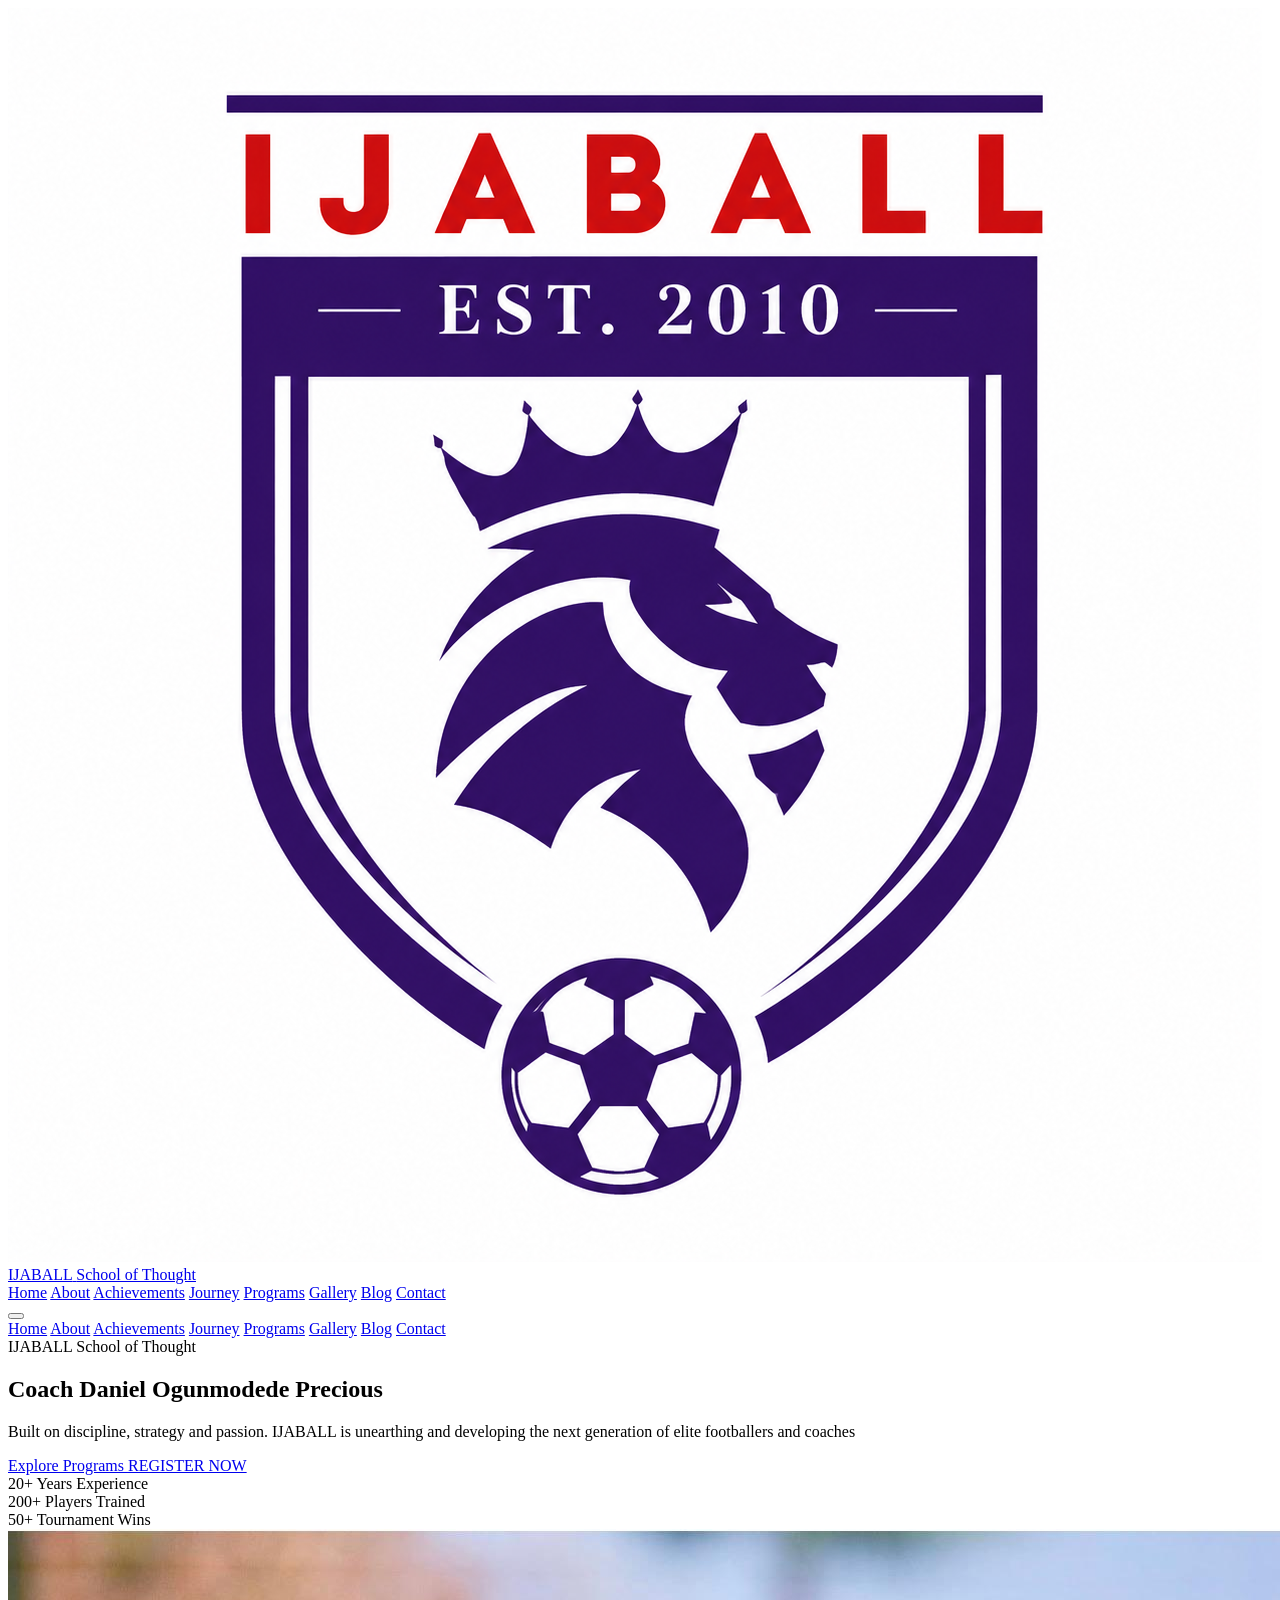
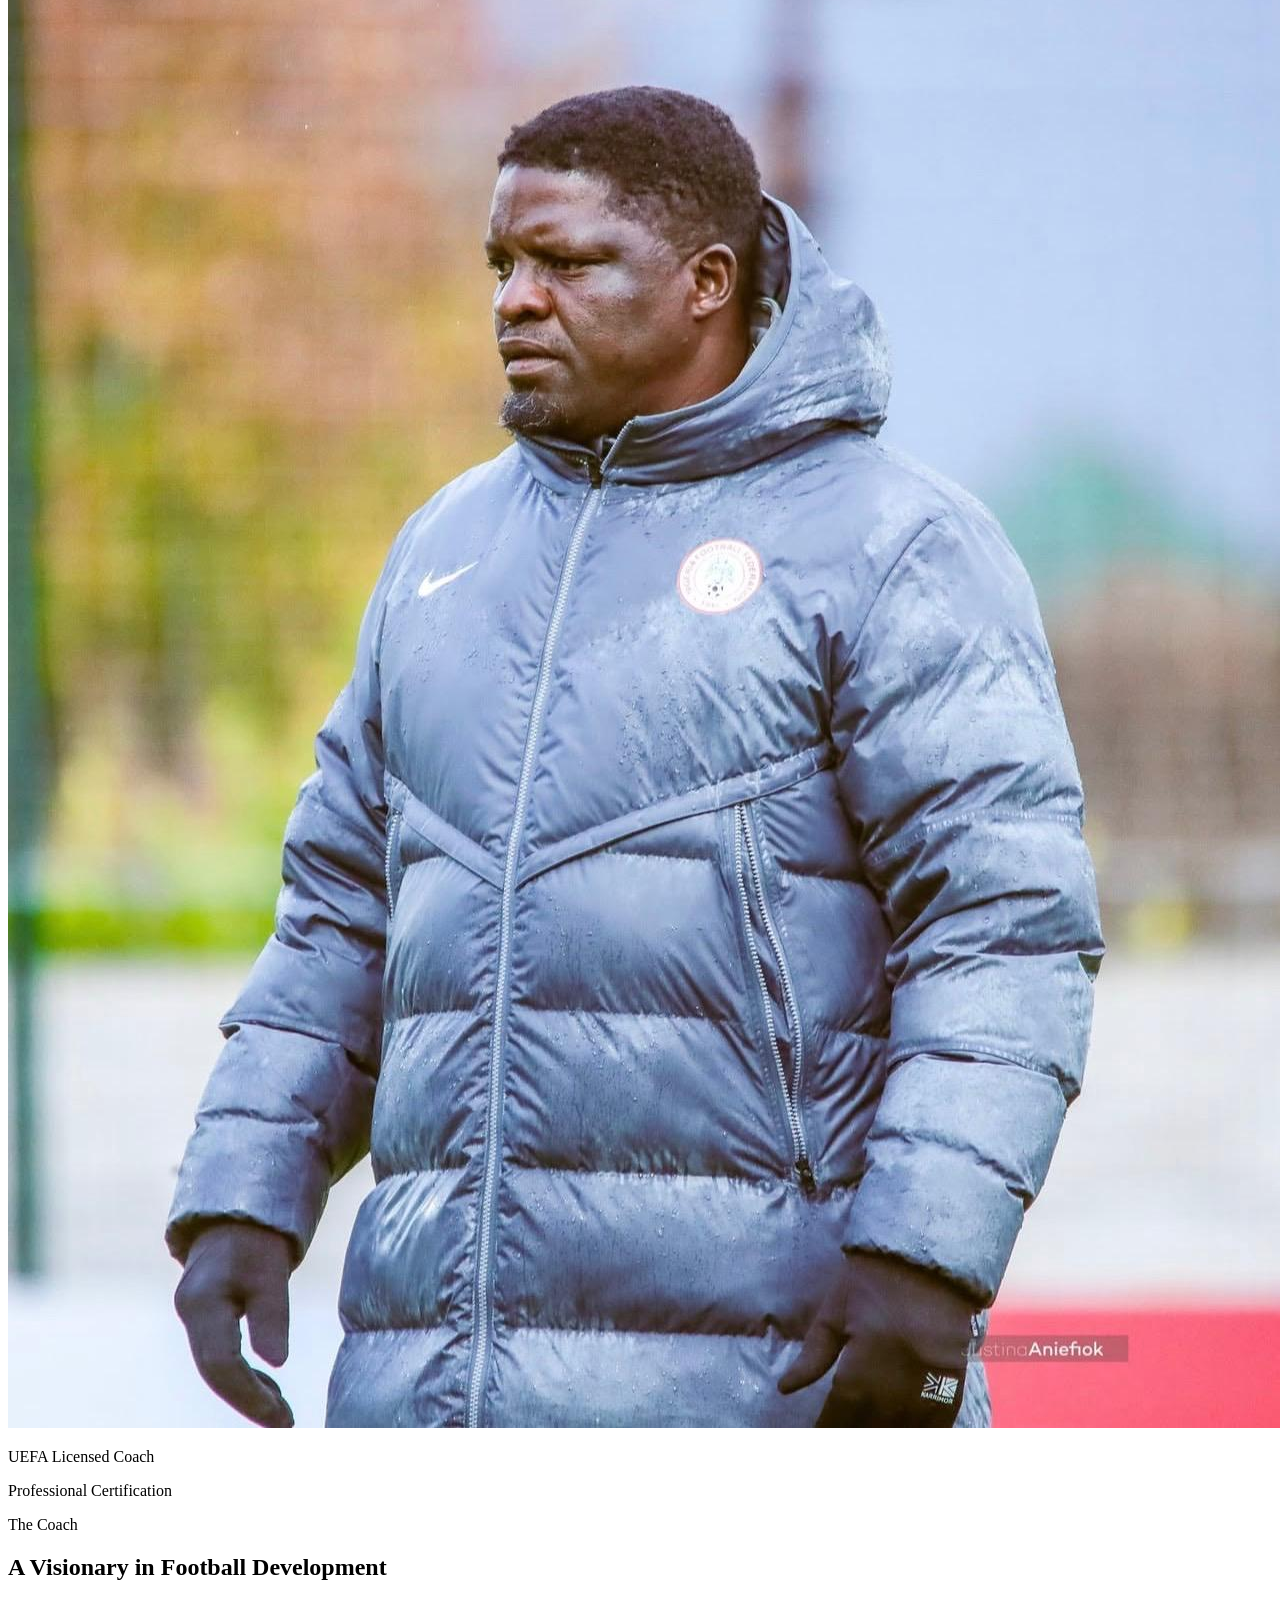
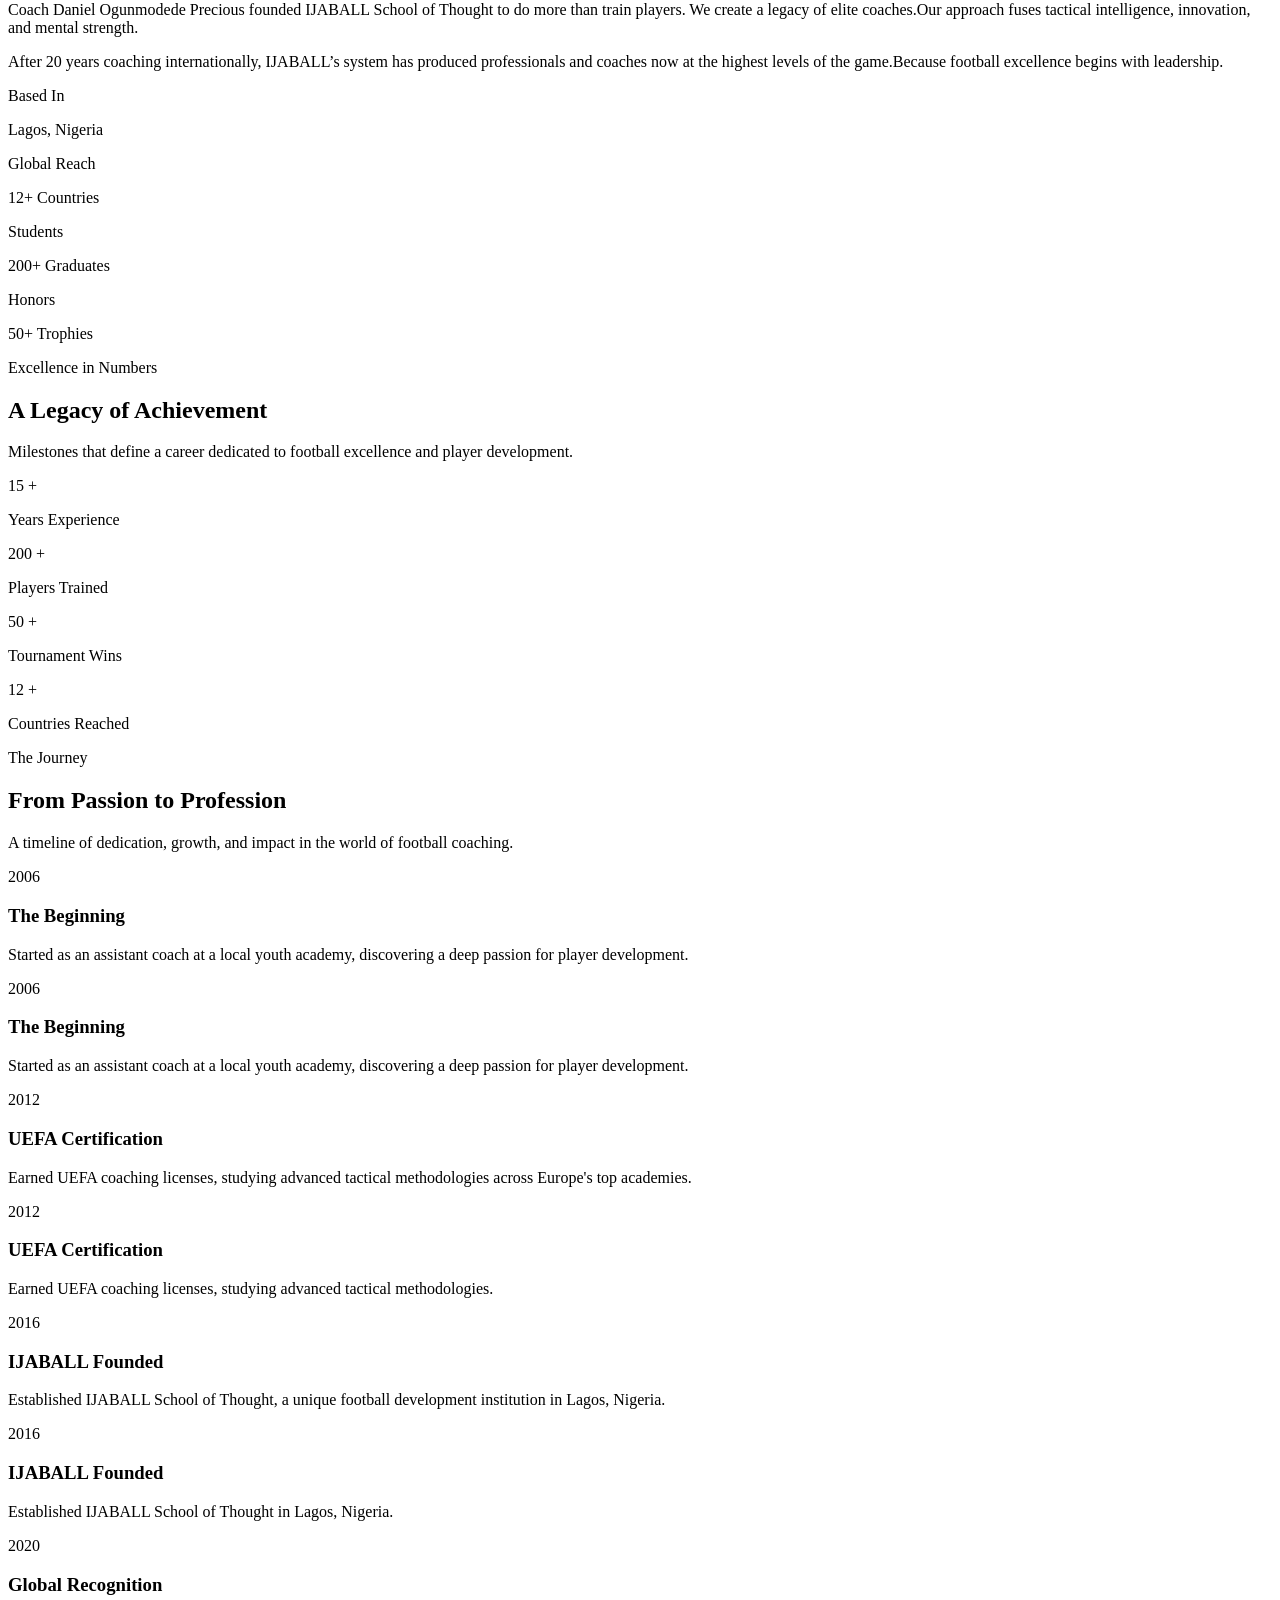
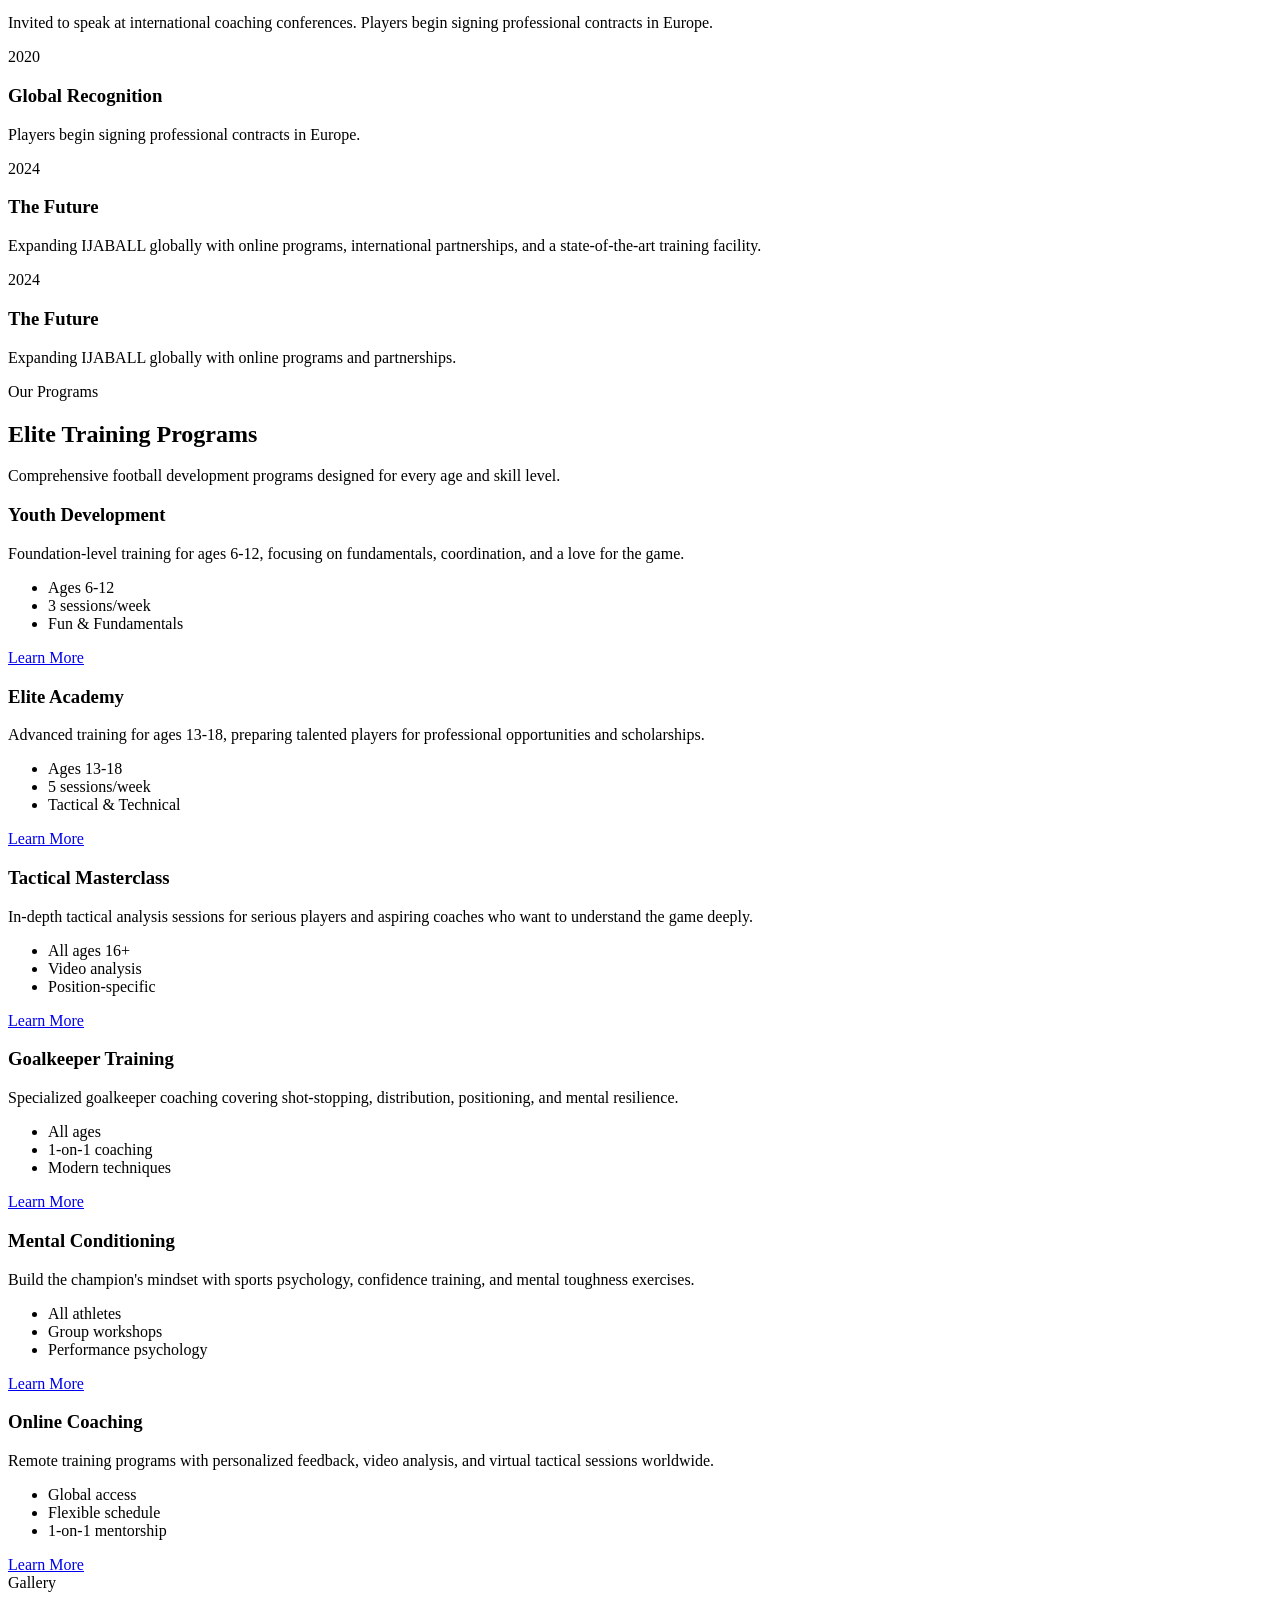
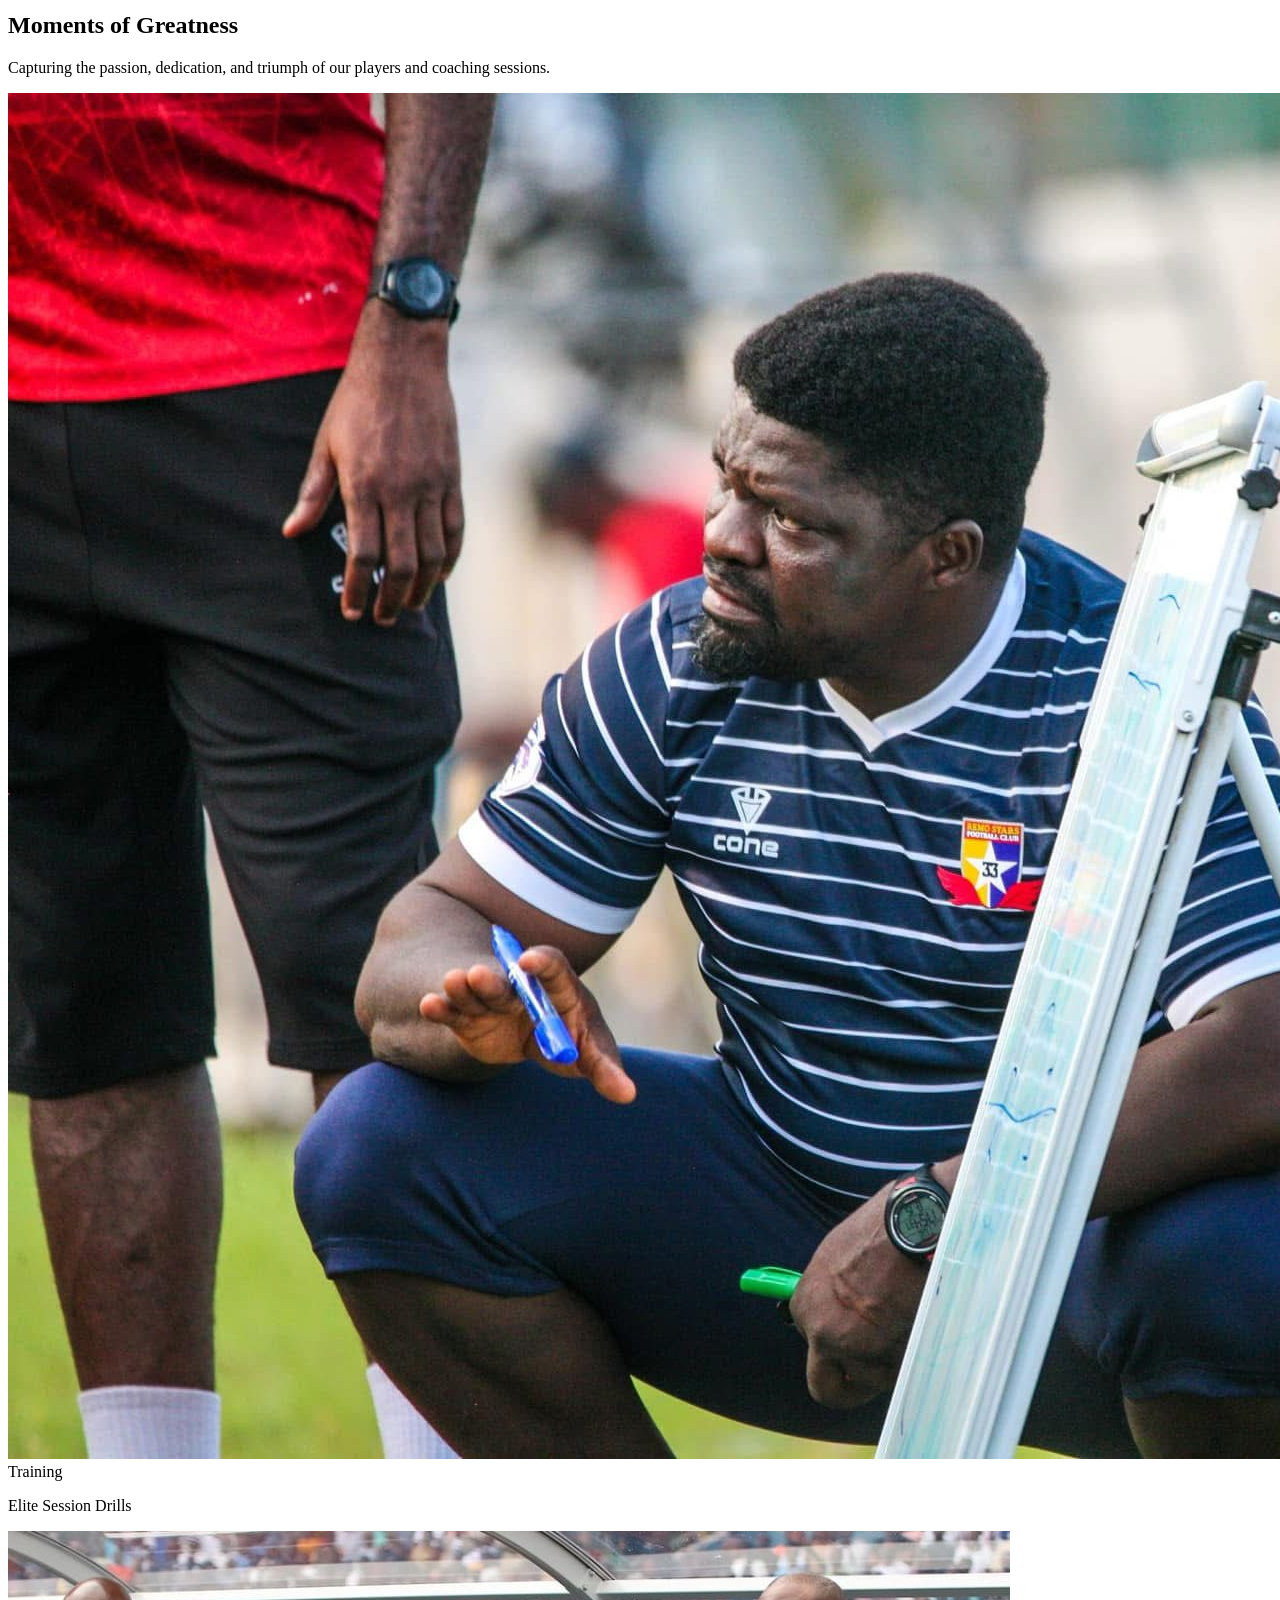
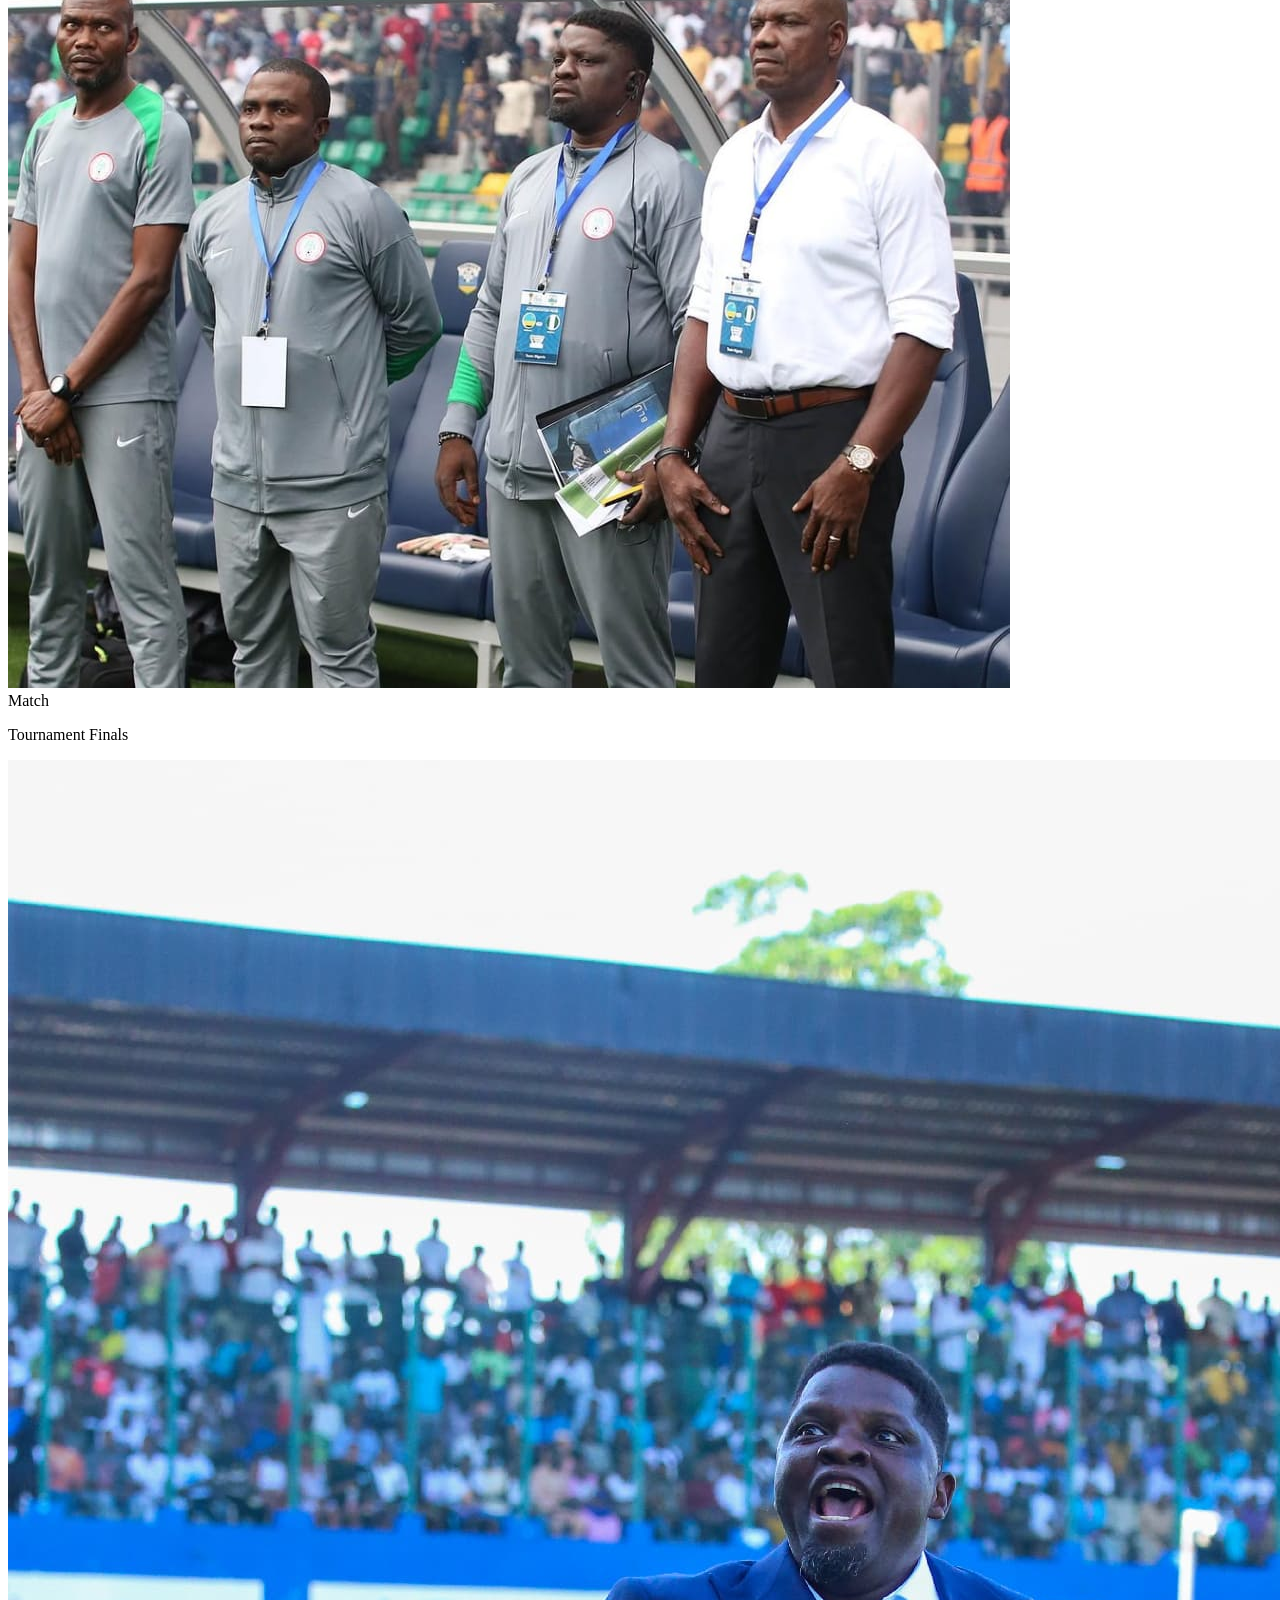
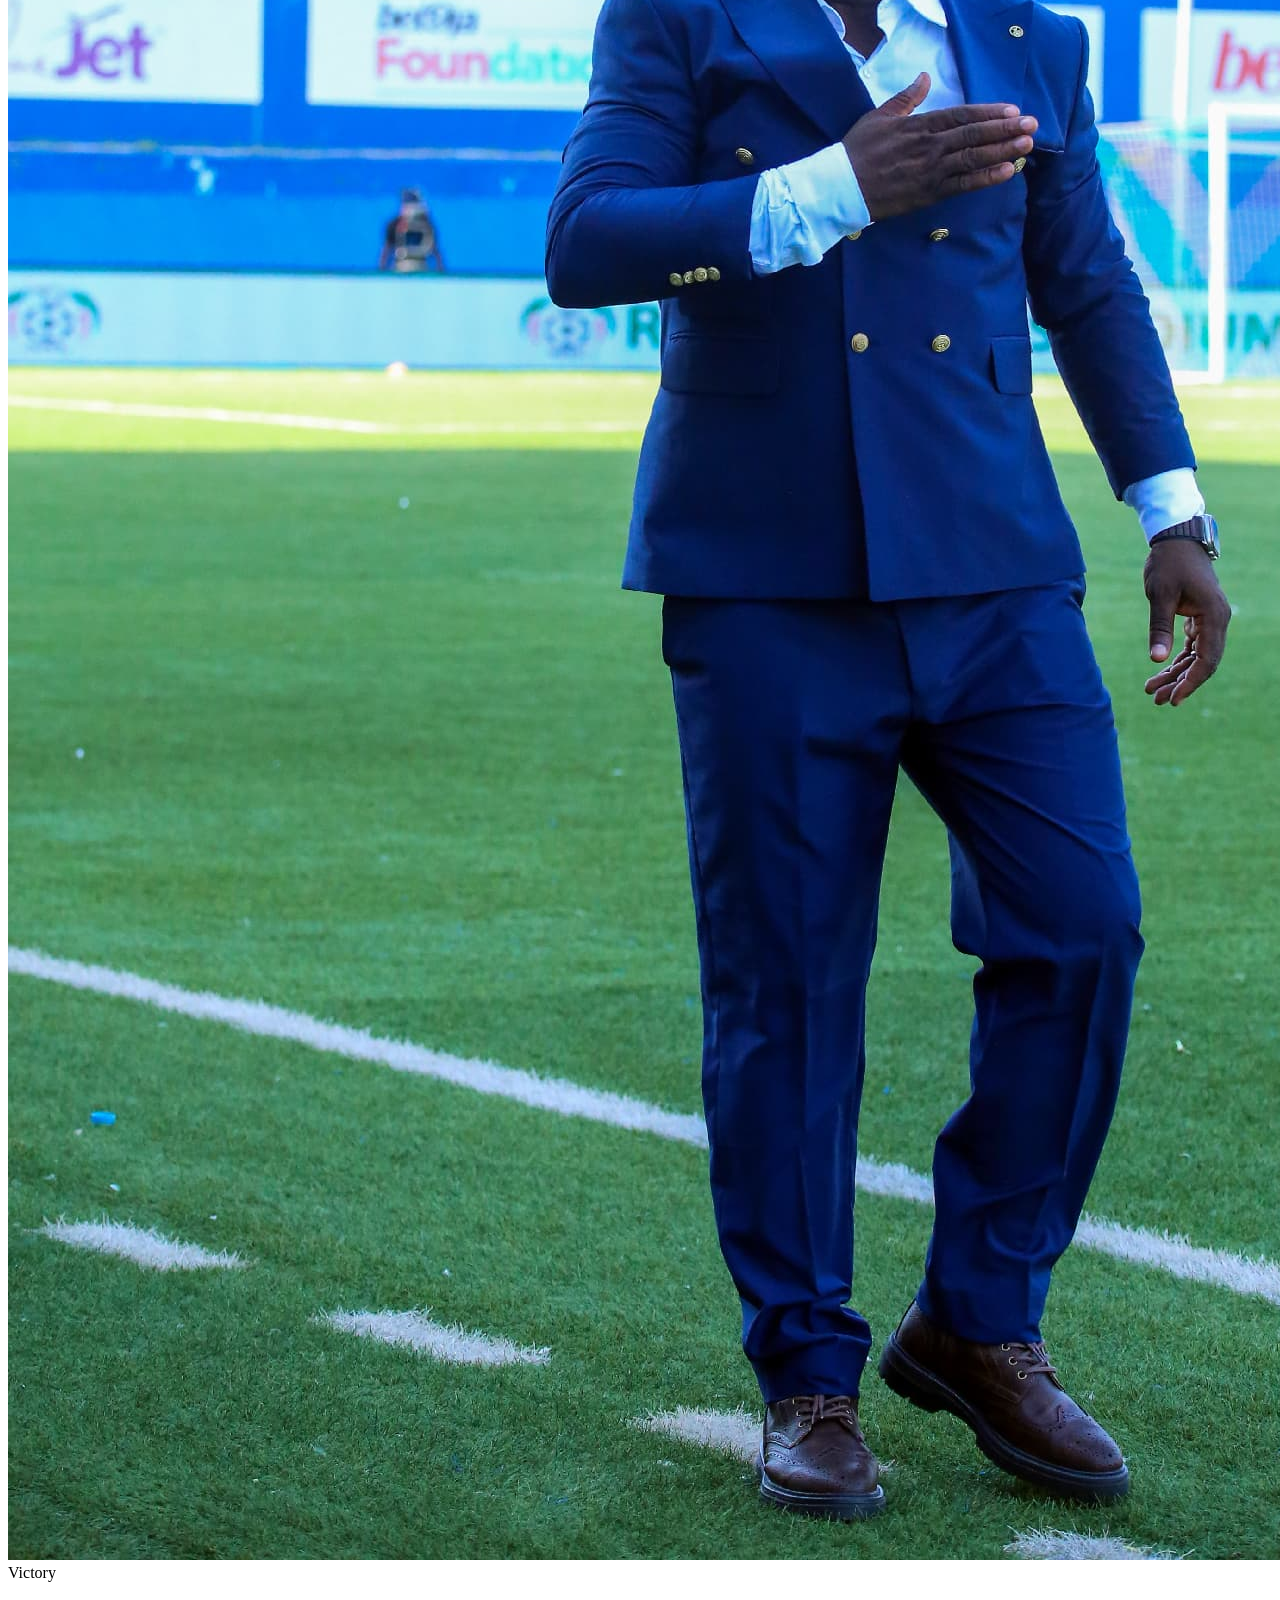
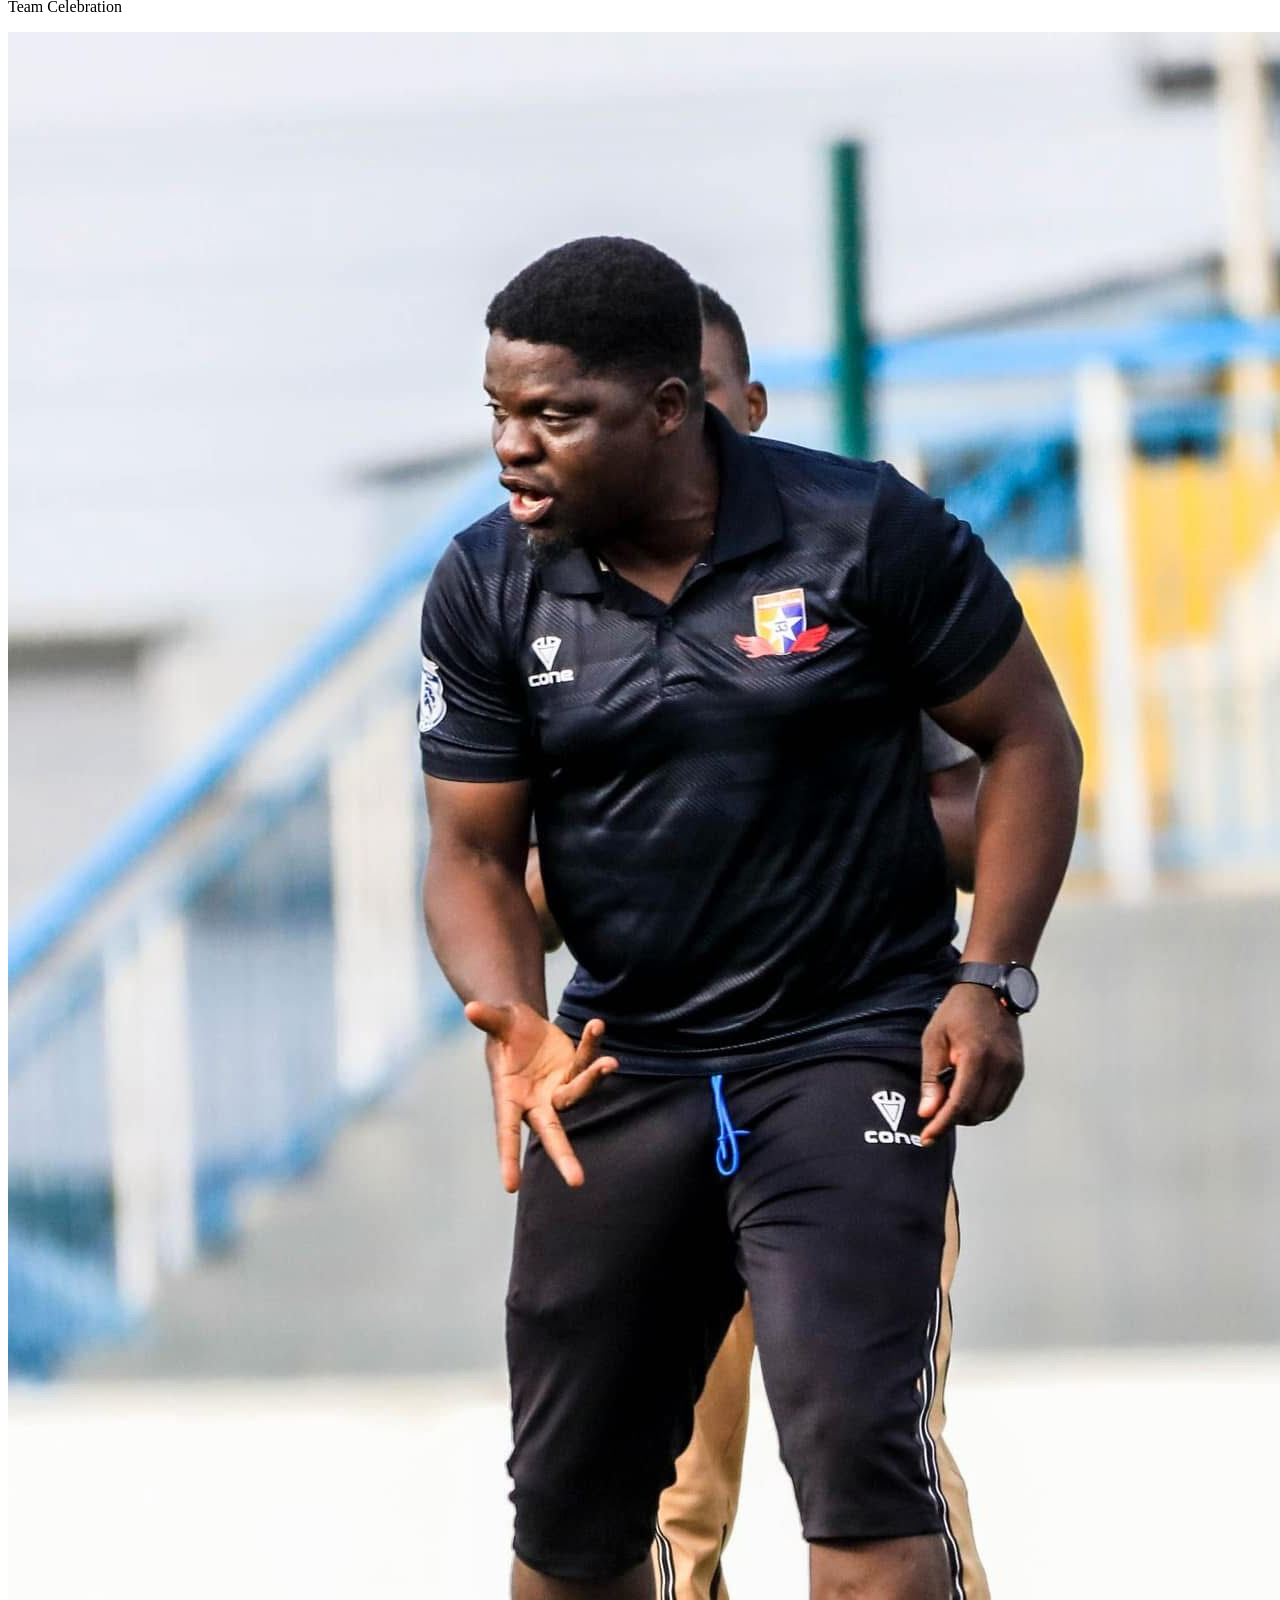
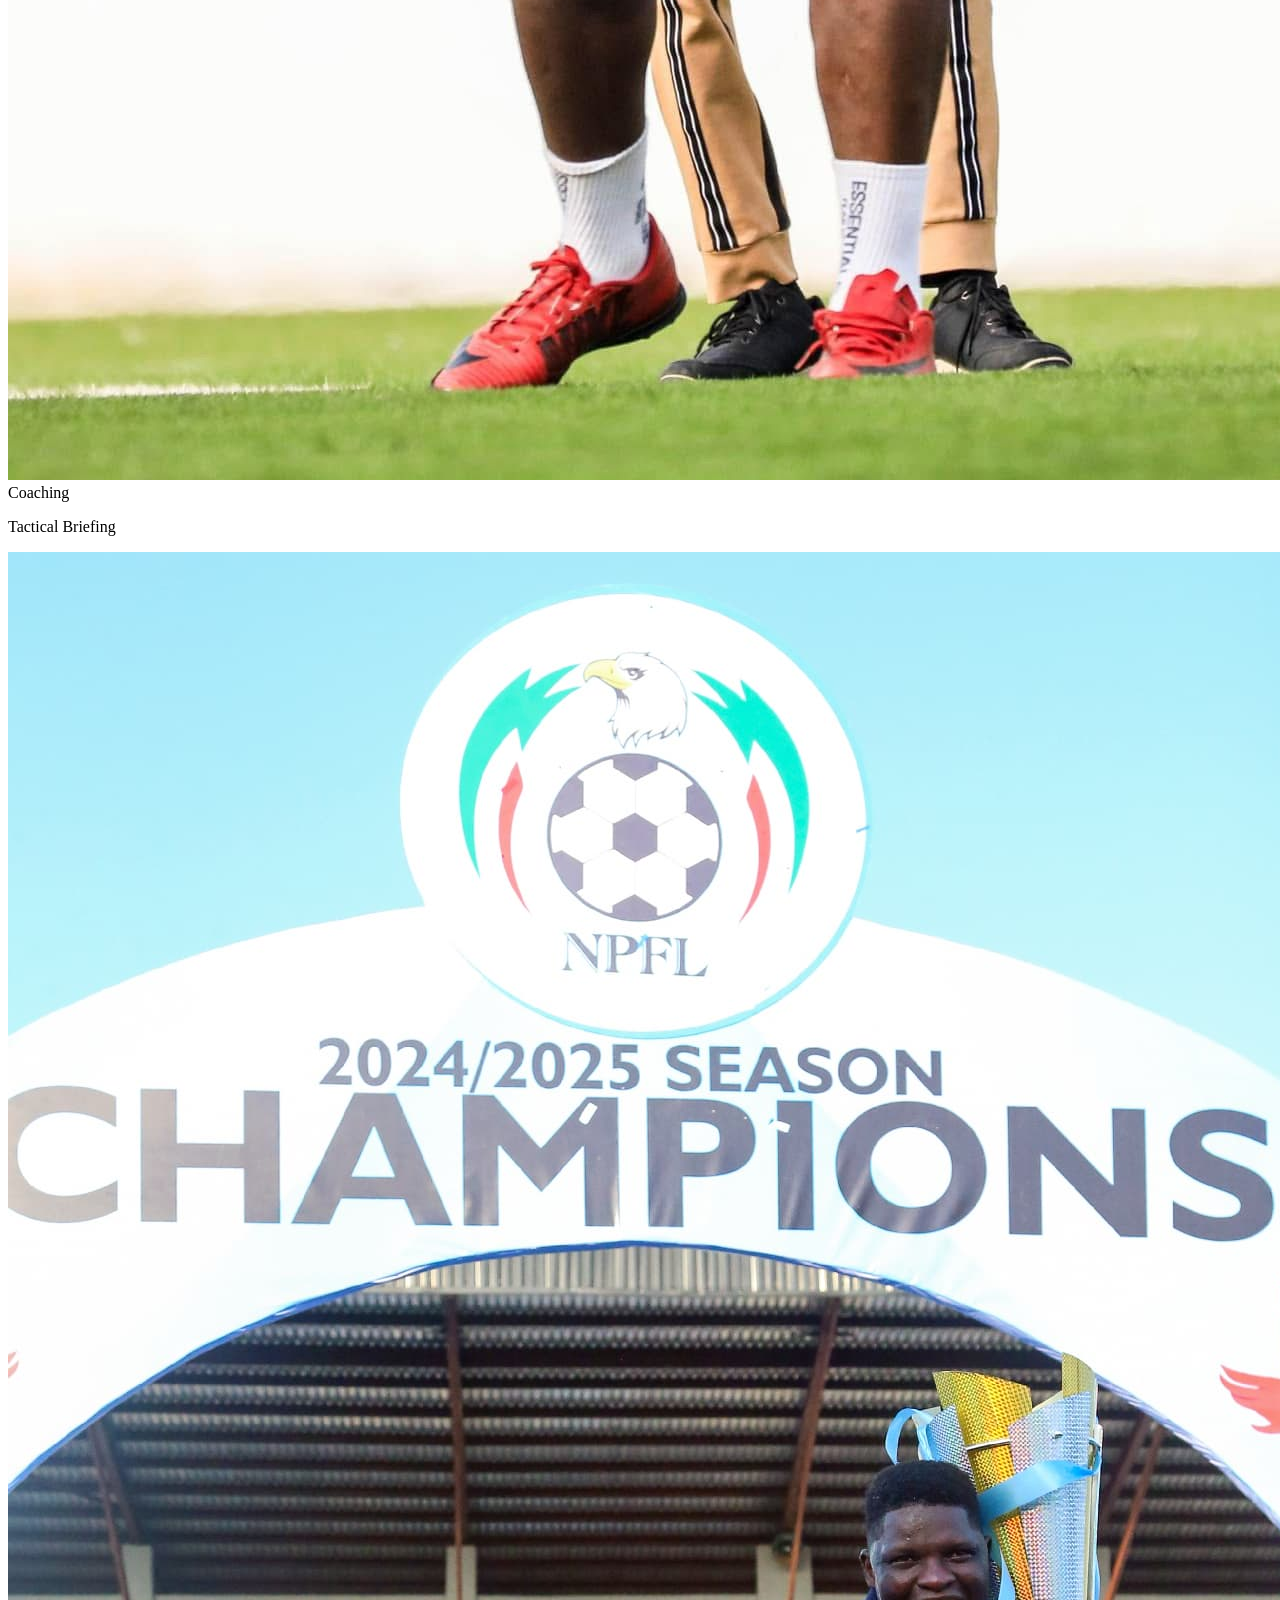
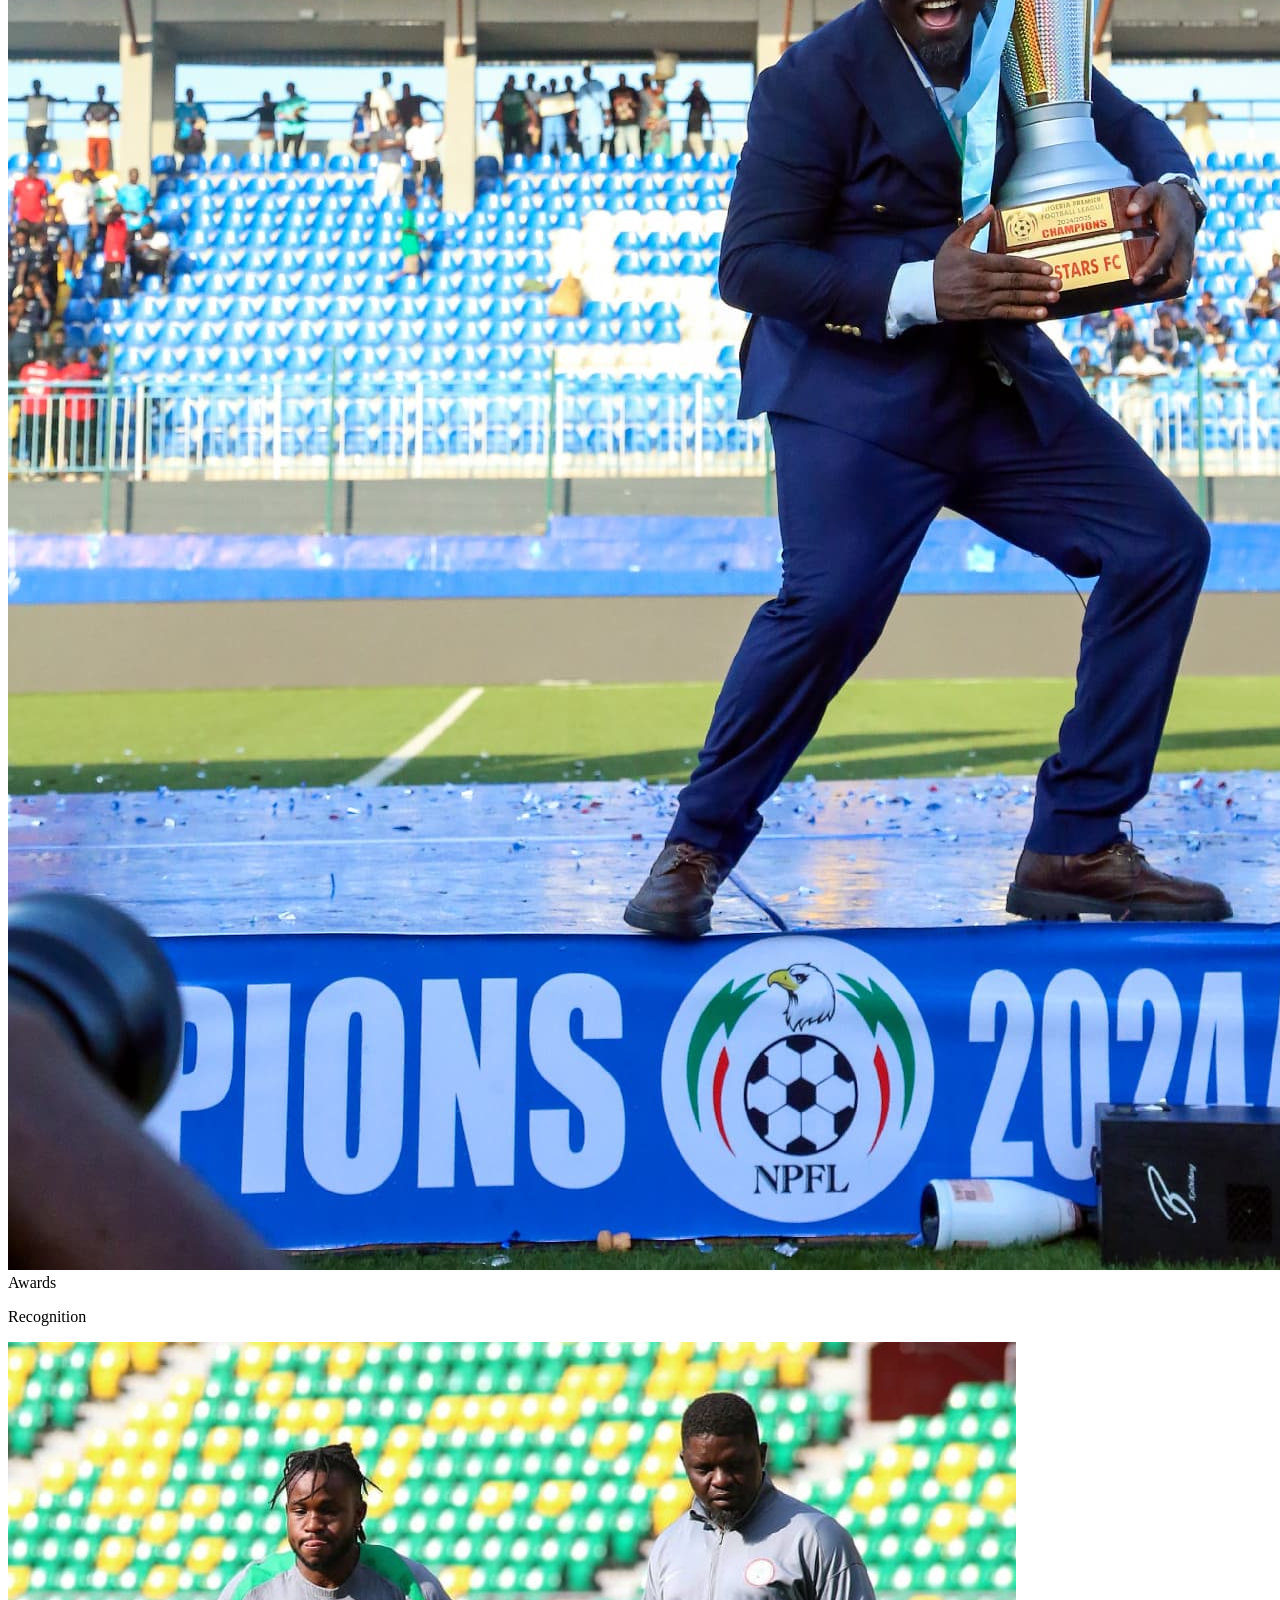
==== commit ef1b1f6f: "Initial website upload" ====
--- a/index.html
+++ b/index.html
@@ -44,50 +44,48 @@
 <body class="bg-[#0a0a0a] text-white font-sans antialiased overflow-x-hidden">
 
     <!-- ==================== NAVIGATION ==================== -->
-    <nav id="navbar" class="fixed top-0 left-0 right-0 z-50 transition-all duration-500 py-4 px-4 md:px-8">
-        <div class="max-w-7xl mx-auto flex items-center justify-between">
-            <!-- Logo -->
-            <a href="#hero" class="flex items-center gap-3 group">
-                <div class="w-10 h-10 bg-gradient-to-br from-[#D4AF37] to-[#B8960C] rounded-lg flex items-center justify-center transform group-hover:rotate-6 transition-transform duration-300 shadow-lg shadow-[#D4AF37]/20">
-                    <i data-lucide="shield" class="w-6 h-6 text-[#0a0a0a]"></i>
-                </div>
-                <div>
-                    <span class="font-heading font-extrabold text-lg md:text-xl tracking-tight text-white">IJABALL</span>
-                    <span class="block text-[10px] md:text-xs text-[#D4AF37] font-medium tracking-widest uppercase -mt-1">School of Thought</span>
-                </div>
-            </a>
-
-            <!-- Desktop Nav Links -->
-            <div class="hidden lg:flex items-center gap-1">
-                <a href="#hero" class="nav-link px-4 py-2 text-sm font-medium text-white/80 hover:text-[#D4AF37] transition-colors duration-300 rounded-full hover:bg-white/5">Home</a>
-                <a href="#about" class="nav-link px-4 py-2 text-sm font-medium text-white/80 hover:text-[#D4AF37] transition-colors duration-300 rounded-full hover:bg-white/5">About</a>
-                <a href="#achievements" class="nav-link px-4 py-2 text-sm font-medium text-white/80 hover:text-[#D4AF37] transition-colors duration-300 rounded-full hover:bg-white/5">Achievements</a>
-                <a href="#journey" class="nav-link px-4 py-2 text-sm font-medium text-white/80 hover:text-[#D4AF37] transition-colors duration-300 rounded-full hover:bg-white/5">Journey</a>
-                <a href="#programs" class="nav-link px-4 py-2 text-sm font-medium text-white/80 hover:text-[#D4AF37] transition-colors duration-300 rounded-full hover:bg-white/5">Programs</a>
-                <a href="#gallery" class="nav-link px-4 py-2 text-sm font-medium text-white/80 hover:text-[#D4AF37] transition-colors duration-300 rounded-full hover:bg-white/5">Gallery</a>
-                <a href="#blog" class="nav-link px-4 py-2 text-sm font-medium text-white/80 hover:text-[#D4AF37] transition-colors duration-300 rounded-full hover:bg-white/5">Blog</a>
-                <a href="#contact" class="nav-link ml-2 px-6 py-2.5 text-sm font-bold bg-gradient-to-r from-[#D4AF37] to-[#B8960C] text-[#0a0a0a] rounded-full hover:shadow-lg hover:shadow-[#D4AF37]/30 transition-all duration-300 transform hover:-translate-y-0.5">Contact</a>
-            </div>
-
-            <!-- Mobile Menu Button -->
-            <button id="mobileMenuBtn" class="lg:hidden relative z-50 w-10 h-10 flex items-center justify-center rounded-full bg-white/5 backdrop-blur-sm border border-white/10 hover:bg-white/10 transition-all duration-300">
-                <i data-lucide="menu" id="menuIcon" class="w-5 h-5 text-white"></i>
-                <i data-lucide="x" id="closeIcon" class="w-5 h-5 text-white hidden"></i>
-            </button>
-        </div>
-
-        <!-- Mobile Menu Overlay -->
-        <div id="mobileMenu" class="fixed inset-0 bg-[#0a0a0a]/98 backdrop-blur-2xl z-40 flex flex-col items-center justify-center gap-6 opacity-0 pointer-events-none transition-all duration-500">
-            <a href="#hero" class="mobile-link text-2xl font-heading font-bold text-white/90 hover:text-[#D4AF37] transition-colors duration-300">Home</a>
-            <a href="#about" class="mobile-link text-2xl font-heading font-bold text-white/90 hover:text-[#D4AF37] transition-colors duration-300">About</a>
-            <a href="#achievements" class="mobile-link text-2xl font-heading font-bold text-white/90 hover:text-[#D4AF37] transition-colors duration-300">Achievements</a>
-            <a href="#journey" class="mobile-link text-2xl font-heading font-bold text-white/90 hover:text-[#D4AF37] transition-colors duration-300">Journey</a>
-            <a href="#programs" class="mobile-link text-2xl font-heading font-bold text-white/90 hover:text-[#D4AF37] transition-colors duration-300">Programs</a>
-            <a href="#gallery" class="mobile-link text-2xl font-heading font-bold text-white/90 hover:text-[#D4AF37] transition-colors duration-300">Gallery</a>
-            <a href="#blog" class="mobile-link text-2xl font-heading font-bold text-white/90 hover:text-[#D4AF37] transition-colors duration-300">Blog</a>
-            <a href="#contact" class="mobile-link mt-4 px-8 py-3 text-xl font-heading font-bold bg-gradient-to-r from-[#D4AF37] to-[#B8960C] text-[#0a0a0a] rounded-full">Contact</a>
-        </div>
-    </nav>
+<nav id="navbar" class="fixed top-0 left-0 right-0 z-50 transition-all duration-500 py-4 px-4 md:px-8">
+    <div class="max-w-7xl mx-auto flex items-center justify-between">
+        <!-- Logo -->
+        <a href="#hero" class="flex items-center gap-3 group">
+            <img src="img/logo.png" alt="IJABALL School of Thought logo" class="w-12 h-12 md:w-14 md:h-14 object-contain rounded-lg shadow-lg shadow-[#D4AF37]/20">
+            <div>
+                <span class="font-heading font-extrabold text-lg md:text-xl tracking-tight text-white">IJABALL</span>
+                <span class="block text-[10px] md:text-xs text-[#D4AF37] font-medium tracking-widest uppercase -mt-1">School of Thought</span>
+            </div>
+        </a>
+
+        <!-- Desktop Nav Links -->
+        <div class="hidden lg:flex items-center gap-1">
+            <a href="#hero" class="nav-link px-4 py-2 text-sm font-medium text-white/80 hover:text-[#D4AF37] transition-colors duration-300 rounded-full hover:bg-white/5">Home</a>
+            <a href="#about" class="nav-link px-4 py-2 text-sm font-medium text-white/80 hover:text-[#D4AF37] transition-colors duration-300 rounded-full hover:bg-white/5">About</a>
+            <a href="#achievements" class="nav-link px-4 py-2 text-sm font-medium text-white/80 hover:text-[#D4AF37] transition-colors duration-300 rounded-full hover:bg-white/5">Achievements</a>
+            <a href="#journey" class="nav-link px-4 py-2 text-sm font-medium text-white/80 hover:text-[#D4AF37] transition-colors duration-300 rounded-full hover:bg-white/5">Journey</a>
+            <a href="#programs" class="nav-link px-4 py-2 text-sm font-medium text-white/80 hover:text-[#D4AF37] transition-colors duration-300 rounded-full hover:bg-white/5">Programs</a>
+            <a href="#gallery" class="nav-link px-4 py-2 text-sm font-medium text-white/80 hover:text-[#D4AF37] transition-colors duration-300 rounded-full hover:bg-white/5">Gallery</a>
+            <a href="#blog" class="nav-link px-4 py-2 text-sm font-medium text-white/80 hover:text-[#D4AF37] transition-colors duration-300 rounded-full hover:bg-white/5">Blog</a>
+            <a href="#contact" class="nav-link ml-2 px-6 py-2.5 text-sm font-bold bg-gradient-to-r from-[#D4AF37] to-[#B8960C] text-[#0a0a0a] rounded-full hover:shadow-lg hover:shadow-[#D4AF37]/30 transition-all duration-300 transform hover:-translate-y-0.5">Contact</a>
+        </div>
+
+        <!-- Mobile Menu Button -->
+        <button id="mobileMenuBtn" class="lg:hidden relative z-50 w-10 h-10 flex items-center justify-center rounded-full bg-white/5 backdrop-blur-sm border border-white/10 hover:bg-white/10 transition-all duration-300">
+            <i data-lucide="menu" id="menuIcon" class="w-5 h-5 text-white"></i>
+            <i data-lucide="x" id="closeIcon" class="w-5 h-5 text-white hidden"></i>
+        </button>
+    </div>
+</nav>
+
+<!-- ==================== MOBILE MENU OVERLAY ==================== -->
+<div id="mobileMenu" class="fixed inset-0 bg-[#0a0a0a]/98 backdrop-blur-2xl z-[9999] flex flex-col items-center justify-center gap-6 opacity-0 pointer-events-none transition-all duration-500">
+    <a href="#hero" class="mobile-link text-2xl font-heading font-bold text-white/90 hover:text-[#D4AF37] transition-colors duration-300">Home</a>
+    <a href="#about" class="mobile-link text-2xl font-heading font-bold text-white/90 hover:text-[#D4AF37] transition-colors duration-300">About</a>
+    <a href="#achievements" class="mobile-link text-2xl font-heading font-bold text-white/90 hover:text-[#D4AF37] transition-colors duration-300">Achievements</a>
+    <a href="#journey" class="mobile-link text-2xl font-heading font-bold text-white/90 hover:text-[#D4AF37] transition-colors duration-300">Journey</a>
+    <a href="#programs" class="mobile-link text-2xl font-heading font-bold text-white/90 hover:text-[#D4AF37] transition-colors duration-300">Programs</a>
+    <a href="#gallery" class="mobile-link text-2xl font-heading font-bold text-white/90 hover:text-[#D4AF37] transition-colors duration-300">Gallery</a>
+    <a href="#blog" class="mobile-link text-2xl font-heading font-bold text-white/90 hover:text-[#D4AF37] transition-colors duration-300">Blog</a>
+    <a href="#contact" class="mobile-link mt-4 px-8 py-3 text-xl font-heading font-bold bg-gradient-to-r from-[#D4AF37] to-[#B8960C] text-[#0a0a0a] rounded-full">Contact</a>
+</div>
 
     <!-- ==================== HERO SECTION ==================== -->
     <section id="hero" class="relative min-h-screen flex items-center justify-center overflow-hidden">
@@ -121,7 +119,7 @@
 
             <!-- Tagline -->
             <p class="fade-up stagger-2 max-w-2xl mx-auto text-lg md:text-xl text-white/60 font-light leading-relaxed mb-10">
-                Transforming raw talent into football excellence. A legacy of discipline, strategy, and passion — crafting the next generation of elite footballers.
+                Built on discipline, strategy and passion. IJABALL is unearthing and developing the next generation of elite footballers and coaches
             </p>
 
             <!-- CTA Buttons -->
@@ -130,16 +128,16 @@
                     Explore Programs
                     <i data-lucide="arrow-right" class="inline-block w-5 h-5 ml-2 group-hover:translate-x-1 transition-transform"></i>
                 </a>
-                <a href="#about" class="group px-8 py-4 bg-white/5 backdrop-blur-sm border border-white/20 text-white font-semibold rounded-full text-lg transition-all duration-300 hover:bg-white/10 hover:border-[#D4AF37]/50 transform hover:-translate-y-1">
+                <a href="registration.html" class="group px-8 py-4 bg-white/5 backdrop-blur-sm border border-white/20 text-white font-semibold rounded-full text-lg transition-all duration-300 hover:bg-white/10 hover:border-[#D4AF37]/50 transform hover:-translate-y-1">
                     <i data-lucide="play-circle" class="inline-block w-5 h-5 mr-2"></i>
-                    Meet the Coach
+                    REGISTER NOW
                 </a>
             </div>
 
             <!-- Hero Stats -->
             <div class="fade-up stagger-4 grid grid-cols-3 gap-6 md:gap-12 max-w-2xl mx-auto mt-16 pt-8 border-t border-white/10">
                 <div>
-                    <span class="block text-3xl md:text-4xl font-heading font-extrabold text-[#D4AF37]">15+</span>
+                    <span class="block text-3xl md:text-4xl font-heading font-extrabold text-[#D4AF37]">20+</span>
                     <span class="text-xs md:text-sm text-white/50 uppercase tracking-wider">Years Experience</span>
                 </div>
                 <div>
@@ -196,10 +194,10 @@
                         <span class="bg-gradient-to-r from-[#D4AF37] to-[#E8C84A] bg-clip-text text-transparent">Football Development</span>
                     </h2>
                     <p class="text-white/60 text-lg leading-relaxed mb-6">
-                        Coach Daniel Ogunmodede Precious is the founder and head coach of IJABALL School of Thought — a revolutionary football development institution dedicated to nurturing talent through a unique blend of tactical intelligence, physical conditioning, and mental fortitude.
+                        Coach Daniel Ogunmodede Precious founded IJABALL School of Thought to do more than train players. We create a legacy of elite coaches.Our approach fuses tactical intelligence, innovation, and mental strength.
                     </p>
                     <p class="text-white/60 text-lg leading-relaxed mb-8">
-                        With over 15 years of coaching experience across multiple continents, Coach Daniel has developed a proprietary training methodology that has produced professional players now competing in top leagues worldwide. His philosophy centers on holistic development — building not just athletes, but leaders.
+                        After 20 years coaching internationally, IJABALL’s system has produced professionals and coaches now at the highest levels of the game.Because football excellence begins with leadership.
                     </p>
 
                     <!-- Quick Info Cards -->
@@ -311,13 +309,13 @@
                     <div class="reveal relative pl-12 md:pl-0">
                         <div class="md:flex md:items-center md:gap-8">
                             <div class="hidden md:block md:w-1/2 md:text-right md:pr-12">
-                                <span class="text-[#D4AF37] font-heading font-bold text-lg">2008</span>
+                                <span class="text-[#D4AF37] font-heading font-bold text-lg">2006</span>
                                 <h3 class="font-heading font-bold text-xl text-white mt-1">The Beginning</h3>
                                 <p class="text-white/50 text-sm mt-2">Started as an assistant coach at a local youth academy, discovering a deep passion for player development.</p>
                             </div>
                             <div class="absolute left-1.5 md:left-1/2 w-5 h-5 rounded-full bg-[#D4AF37] border-4 border-[#0a0a0a] shadow-lg shadow-[#D4AF37]/30 transform -translate-x-1/2 z-10"></div>
                             <div class="md:w-1/2 md:pl-12">
-                                <span class="md:hidden text-[#D4AF37] font-heading font-bold text-lg">2008</span>
+                                <span class="md:hidden text-[#D4AF37] font-heading font-bold text-lg">2006</span>
                                 <h3 class="md:hidden font-heading font-bold text-xl text-white mt-1">The Beginning</h3>
                                 <p class="md:hidden text-white/50 text-sm mt-2">Started as an assistant coach at a local youth academy, discovering a deep passion for player development.</p>
                             </div>
@@ -525,7 +523,7 @@
             <!-- Gallery Grid -->
             <div class="grid grid-cols-2 md:grid-cols-3 lg:grid-cols-4 gap-4 md:gap-5">
                 <div class="reveal gallery-item group relative rounded-2xl overflow-hidden aspect-square md:col-span-2 md:row-span-2 cursor-pointer">
-                    <img src="img/training_session.png" alt="Training session" class="w-full h-full object-cover transition-transform duration-700 group-hover:scale-110">
+                    <img src="img/training_session.jpeg" alt="Training session" class="w-full h-full object-cover transition-transform duration-700 group-hover:scale-110">
                     <div class="absolute inset-0 bg-gradient-to-t from-[#0a0a0a]/90 via-transparent to-transparent opacity-0 group-hover:opacity-100 transition-opacity duration-500 flex items-end p-6">
                         <div>
                             <span class="text-[#D4AF37] text-xs font-semibold uppercase tracking-wider">Training</span>
@@ -548,15 +546,6 @@
                         <div>
                             <span class="text-[#D4AF37] text-xs font-semibold uppercase tracking-wider">Victory</span>
                             <p class="text-white font-bold">Team Celebration</p>
-                        </div>
-                    </div>
-                </div>
-                <div class="reveal gallery-item group relative rounded-2xl overflow-hidden aspect-square cursor-pointer">
-                    <img src="img/training_ground.jpg" alt="Training ground" class="w-full h-full object-cover transition-transform duration-700 group-hover:scale-110">
-                    <div class="absolute inset-0 bg-gradient-to-t from-[#0a0a0a]/90 via-transparent to-transparent opacity-0 group-hover:opacity-100 transition-opacity duration-500 flex items-end p-4">
-                        <div>
-                            <span class="text-[#10B981] text-xs font-semibold uppercase tracking-wider">Facility</span>
-                            <p class="text-white font-bold">Training Ground</p>
                         </div>
                     </div>
                 </div>
@@ -740,44 +729,19 @@
             </div>
 
             <div class="grid lg:grid-cols-2 gap-8 md:gap-12">
-                <!-- Contact Form -->
-                <div class="reveal bg-white/5 backdrop-blur-xl border border-white/10 rounded-3xl p-6 md:p-10">
-                    <form id="contactForm" class="space-y-6">
-                        <div class="grid sm:grid-cols-2 gap-4">
-                            <div>
-                                <label class="block text-sm font-medium text-white/70 mb-2">First Name</label>
-                                <input type="text" required class="w-full px-4 py-3 bg-white/5 border border-white/10 rounded-xl text-white placeholder-white/30 focus:outline-none focus:border-[#D4AF37]/50 focus:ring-1 focus:ring-[#D4AF37]/30 transition-all duration-300" placeholder="John">
-                            </div>
-                            <div>
-                                <label class="block text-sm font-medium text-white/70 mb-2">Last Name</label>
-                                <input type="text" required class="w-full px-4 py-3 bg-white/5 border border-white/10 rounded-xl text-white placeholder-white/30 focus:outline-none focus:border-[#D4AF37]/50 focus:ring-1 focus:ring-[#D4AF37]/30 transition-all duration-300" placeholder="Doe">
-                            </div>
-                        </div>
-                        <div>
-                            <label class="block text-sm font-medium text-white/70 mb-2">Email Address</label>
-                            <input type="email" required class="w-full px-4 py-3 bg-white/5 border border-white/10 rounded-xl text-white placeholder-white/30 focus:outline-none focus:border-[#D4AF37]/50 focus:ring-1 focus:ring-[#D4AF37]/30 transition-all duration-300" placeholder="john@example.com">
-                        </div>
-                        <div>
-                            <label class="block text-sm font-medium text-white/70 mb-2">Program of Interest</label>
-                            <select class="w-full px-4 py-3 bg-white/5 border border-white/10 rounded-xl text-white/70 focus:outline-none focus:border-[#D4AF37]/50 focus:ring-1 focus:ring-[#D4AF37]/30 transition-all duration-300 appearance-none cursor-pointer">
-                                <option value="" class="bg-[#1a1a1a]">Select a program...</option>
-                                <option value="youth" class="bg-[#1a1a1a]">Youth Development</option>
-                                <option value="elite" class="bg-[#1a1a1a]">Elite Academy</option>
-                                <option value="tactical" class="bg-[#1a1a1a]">Tactical Masterclass</option>
-                                <option value="goalkeeper" class="bg-[#1a1a1a]">Goalkeeper Training</option>
-                                <option value="mental" class="bg-[#1a1a1a]">Mental Conditioning</option>
-                                <option value="online" class="bg-[#1a1a1a]">Online Coaching</option>
-                            </select>
-                        </div>
-                        <div>
-                            <label class="block text-sm font-medium text-white/70 mb-2">Message</label>
-                            <textarea rows="4" class="w-full px-4 py-3 bg-white/5 border border-white/10 rounded-xl text-white placeholder-white/30 focus:outline-none focus:border-[#D4AF37]/50 focus:ring-1 focus:ring-[#D4AF37]/30 transition-all duration-300 resize-none" placeholder="Tell us about yourself and your goals..."></textarea>
-                        </div>
-                        <button type="submit" class="w-full px-8 py-4 bg-gradient-to-r from-[#D4AF37] to-[#B8960C] text-[#0a0a0a] font-bold rounded-xl text-lg transition-all duration-300 hover:shadow-2xl hover:shadow-[#D4AF37]/40 transform hover:-translate-y-1 active:scale-95">
-                            Send Message
-                            <i data-lucide="send" class="inline-block w-5 h-5 ml-2"></i>
-                        </button>
-                    </form>
+                <!-- Registration Callout -->
+                <div class="reveal bg-white/5 backdrop-blur-xl border border-white/10 rounded-3xl p-6 md:p-10 flex flex-col justify-center">
+                    <div class="w-14 h-14 rounded-2xl bg-gradient-to-br from-[#D4AF37]/20 to-[#B8960C]/20 flex items-center justify-center mb-6">
+                        <i data-lucide="clipboard-list" class="w-7 h-7 text-[#D4AF37]"></i>
+                    </div>
+                    <h3 class="font-heading font-bold text-2xl text-white mb-4">Register for a Program</h3>
+                    <p class="text-white/60 text-lg leading-relaxed mb-6">
+                        Ready to begin your football journey with IJABALL? Use the registration page to select a program, submit your details, and take the next step with Coach Daniel.
+                    </p>
+                    <a href="registration.html" class="inline-flex items-center gap-2 px-6 py-3 bg-gradient-to-r from-[#D4AF37] to-[#B8960C] text-[#0a0a0a] font-bold rounded-full transition-all duration-300 hover:shadow-2xl hover:shadow-[#D4AF37]/40 transform hover:-translate-y-1 w-fit">
+                        Go to Registration
+                        <i data-lucide="arrow-right" class="w-5 h-5"></i>
+                    </a>
                 </div>
 
                 <!-- Contact Info -->
@@ -803,24 +767,61 @@
                             <i data-lucide="phone" class="w-6 h-6 text-[#D4AF37]"></i>
                         </div>
                         <h3 class="font-heading font-bold text-lg text-white mb-2">Call Us</h3>
-                        <p class="text-white/50 text-sm leading-relaxed">+234 800 123 4567<br>+234 800 987 6543</p>
+                        <p class="text-white/50 text-sm leading-relaxed">+234 809 857 2104<br>+234 810 801 9391</p>
                     </div>
 
                     <!-- Social Links -->
-                    <div class="flex gap-3">
-                        <a href="#" class="w-12 h-12 rounded-full bg-white/5 border border-white/10 flex items-center justify-center hover:bg-[#D4AF37]/20 hover:border-[#D4AF37]/40 transition-all duration-300 group">
-                            <i data-lucide="twitter" class="w-5 h-5 text-white/60 group-hover:text-[#D4AF37] transition-colors"></i>
-                        </a>
-                        <a href="#" class="w-12 h-12 rounded-full bg-white/5 border border-white/10 flex items-center justify-center hover:bg-[#D4AF37]/20 hover:border-[#D4AF37]/40 transition-all duration-300 group">
-                            <i data-lucide="instagram" class="w-5 h-5 text-white/60 group-hover:text-[#D4AF37] transition-colors"></i>
-                        </a>
-                        <a href="#" class="w-12 h-12 rounded-full bg-white/5 border border-white/10 flex items-center justify-center hover:bg-[#D4AF37]/20 hover:border-[#D4AF37]/40 transition-all duration-300 group">
-                            <i data-lucide="youtube" class="w-5 h-5 text-white/60 group-hover:text-[#D4AF37] transition-colors"></i>
-                        </a>
-                        <a href="#" class="w-12 h-12 rounded-full bg-white/5 border border-white/10 flex items-center justify-center hover:bg-[#D4AF37]/20 hover:border-[#D4AF37]/40 transition-all duration-300 group">
-                            <i data-lucide="linkedin" class="w-5 h-5 text-white/60 group-hover:text-[#D4AF37] transition-colors"></i>
-                        </a>
-                    </div>
+<div class="flex gap-3">
+
+    <!-- Facebook -->
+    <a href="#"
+       target="_blank"
+       class="w-12 h-12 rounded-full bg-white/5 border border-white/10 flex items-center justify-center hover:bg-[#D4AF37]/20 hover:border-[#D4AF37]/40 transition-all duration-300 group">
+
+        <svg xmlns="http://www.w3.org/2000/svg" viewBox="0 0 24 24"
+             class="w-5 h-5 fill-white/60 group-hover:fill-[#D4AF37] transition-all duration-300">
+            <path d="M22 12A10 10 0 1 0 10.44 21.88v-6.99H7.9V12h2.54V9.8c0-2.5 1.49-3.88 3.77-3.88 1.09 0 2.23.2 2.23.2v2.46h-1.26c-1.24 0-1.63.77-1.63 1.56V12h2.77l-.44 2.89h-2.33v6.99A10 10 0 0 0 22 12z"/>
+        </svg>
+
+    </a>
+
+    <!-- Instagram -->
+    <a href="https://instagram.com/CoachDan_Ijaball"
+       target="_blank"
+       class="w-12 h-12 rounded-full bg-white/5 border border-white/10 flex items-center justify-center hover:bg-[#D4AF37]/20 hover:border-[#D4AF37]/40 transition-all duration-300 group">
+
+        <svg xmlns="http://www.w3.org/2000/svg" viewBox="0 0 24 24"
+             class="w-5 h-5 fill-white/60 group-hover:fill-[#D4AF37] transition-all duration-300">
+            <path d="M7 2C4.2 2 2 4.2 2 7v10c0 2.8 2.2 5 5 5h10c2.8 0 5-2.2 5-5V7c0-2.8-2.2-5-5-5H7zm10 2a1 1 0 1 1 0 2 1 1 0 0 1 0-2zm-5 2a6 6 0 1 1 0 12 6 6 0 0 1 0-12zm0 2a4 4 0 1 0 0 8 4 4 0 0 0 0-8z"/>
+        </svg>
+
+    </a>
+
+    <!-- YouTube -->
+    <a href="#"
+       target="_blank"
+       class="w-12 h-12 rounded-full bg-white/5 border border-white/10 flex items-center justify-center hover:bg-[#D4AF37]/20 hover:border-[#D4AF37]/40 transition-all duration-300 group">
+
+        <svg xmlns="http://www.w3.org/2000/svg" viewBox="0 0 24 24"
+             class="w-5 h-5 fill-white/60 group-hover:fill-[#D4AF37] transition-all duration-300">
+            <path d="M23.5 6.2a3 3 0 0 0-2.1-2.1C19.6 3.5 12 3.5 12 3.5s-7.6 0-9.4.6A3 3 0 0 0 .5 6.2 31.4 31.4 0 0 0 0 12a31.4 31.4 0 0 0 .5 5.8 3 3 0 0 0 2.1 2.1c1.8.6 9.4.6 9.4.6s7.6 0 9.4-.6a3 3 0 0 0 2.1-2.1A31.4 31.4 0 0 0 24 12a31.4 31.4 0 0 0-.5-5.8zM10 15.5v-7l6 3.5-6 3.5z"/>
+        </svg>
+
+    </a>
+
+    <!-- LinkedIn -->
+    <a href="#"
+       target="_blank"
+       class="w-12 h-12 rounded-full bg-white/5 border border-white/10 flex items-center justify-center hover:bg-[#D4AF37]/20 hover:border-[#D4AF37]/40 transition-all duration-300 group">
+
+        <svg xmlns="http://www.w3.org/2000/svg" viewBox="0 0 24 24"
+             class="w-5 h-5 fill-white/60 group-hover:fill-[#D4AF37] transition-all duration-300">
+            <path d="M4.98 3.5A2.48 2.48 0 1 0 5 8.46 2.48 2.48 0 0 0 4.98 3.5zM3 9h4v12H3zm7 0h3.8v1.7h.1c.5-1 1.8-2 3.7-2 4 0 4.7 2.6 4.7 6V21h-4v-5.3c0-1.3 0-2.8-1.7-2.8-1.7 0-2 1.3-2 2.7V21h-4z"/>
+        </svg>
+
+    </a>
+
+</div>
                 </div>
             </div>
         </div>
@@ -832,15 +833,13 @@
             <div class="grid md:grid-cols-3 gap-8 mb-8">
                 <div>
                     <a href="#hero" class="flex items-center gap-3 mb-4 group">
-                        <div class="w-10 h-10 bg-gradient-to-br from-[#D4AF37] to-[#B8960C] rounded-lg flex items-center justify-center transform group-hover:rotate-6 transition-transform duration-300">
-                            <i data-lucide="shield" class="w-6 h-6 text-[#0a0a0a]"></i>
-                        </div>
+                        <img src="img/logo.png" alt="IJABALL School of Thought logo" class="w-12 h-12 object-contain rounded-lg shadow-lg shadow-[#D4AF37]/20">
                         <div>
                             <span class="font-heading font-extrabold text-lg tracking-tight text-white">IJABALL</span>
                             <span class="block text-[10px] text-[#D4AF37] font-medium tracking-widest uppercase -mt-1">School of Thought</span>
                         </div>
                     </a>
-                    <p class="text-white/40 text-sm leading-relaxed max-w-xs">Transforming raw talent into football excellence. Building champions on and off the pitch.</p>
+                    <p class="text-white/40 text-sm leading-relaxed max-w-xs">Built on discipline, strategy and passion..</p>
                 </div>
                 <div>
                     <h4 class="font-heading font-bold text-white mb-4">Quick Links</h4>
